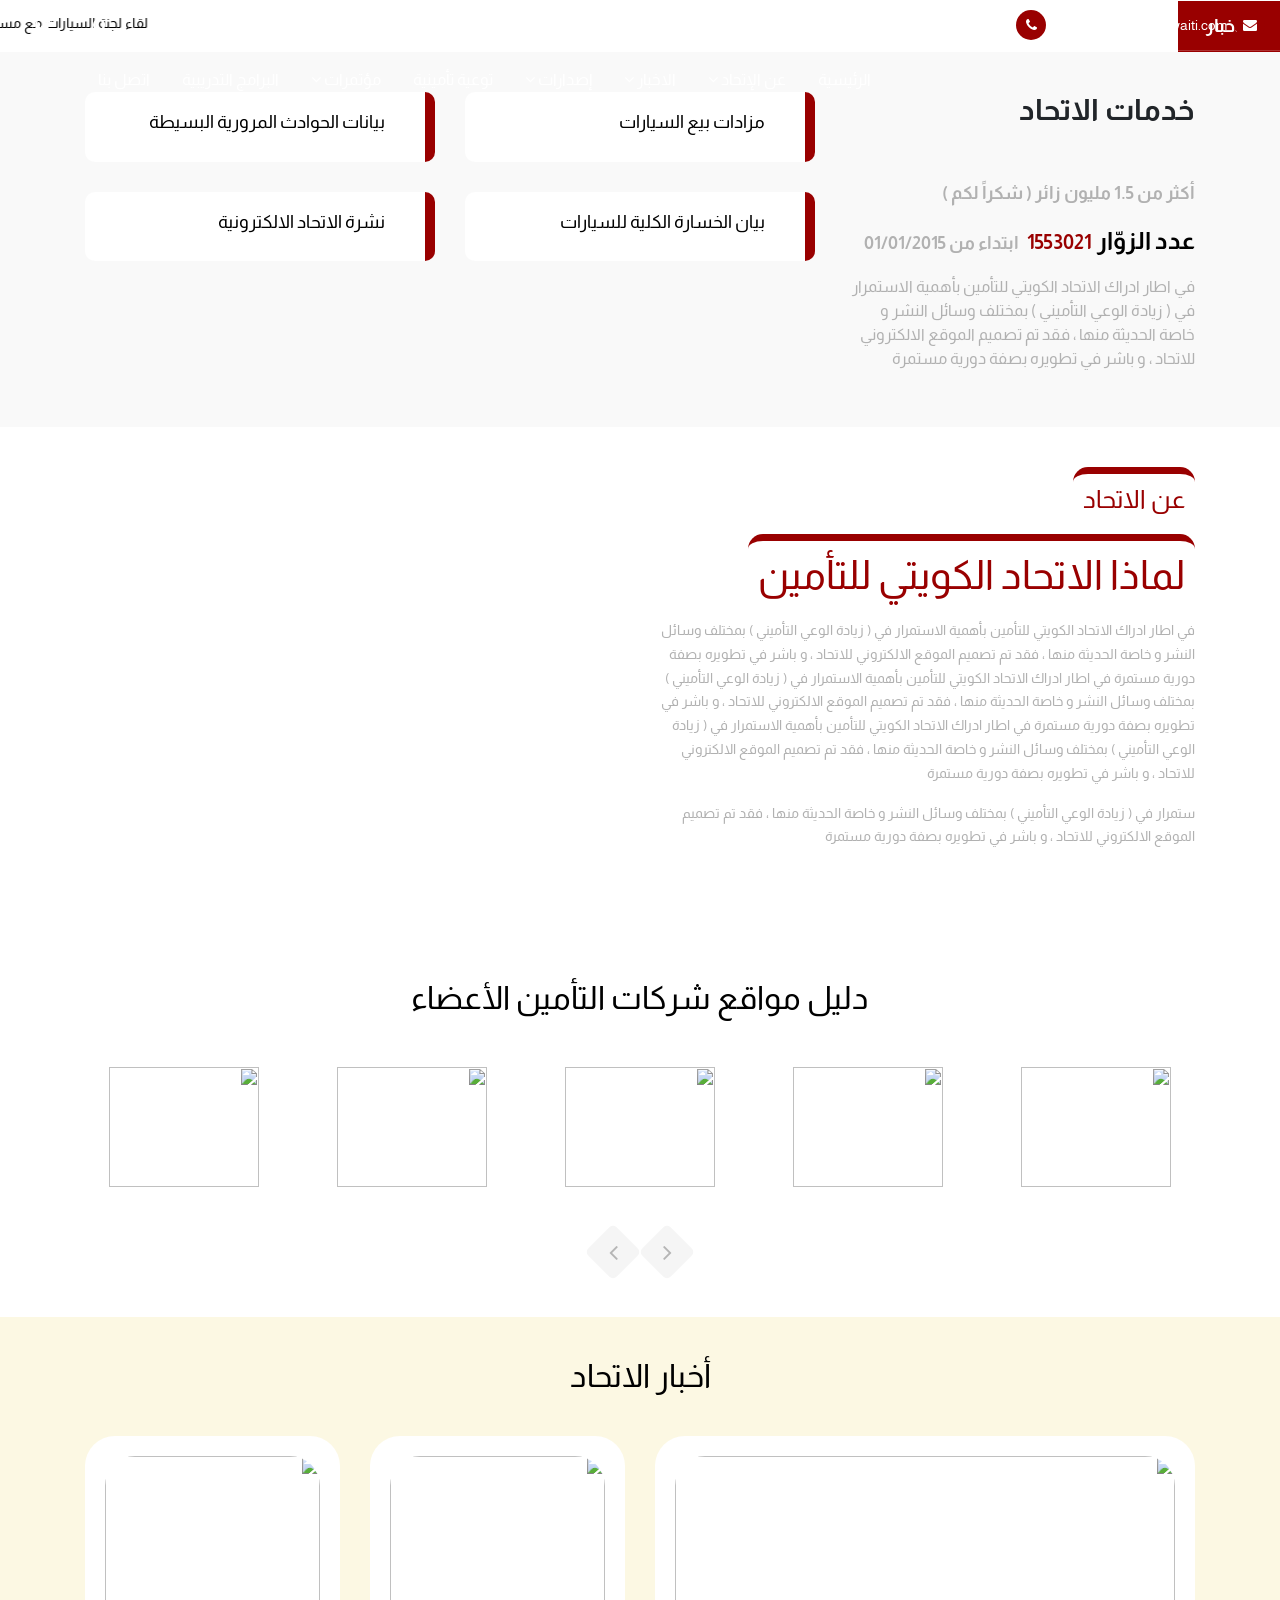
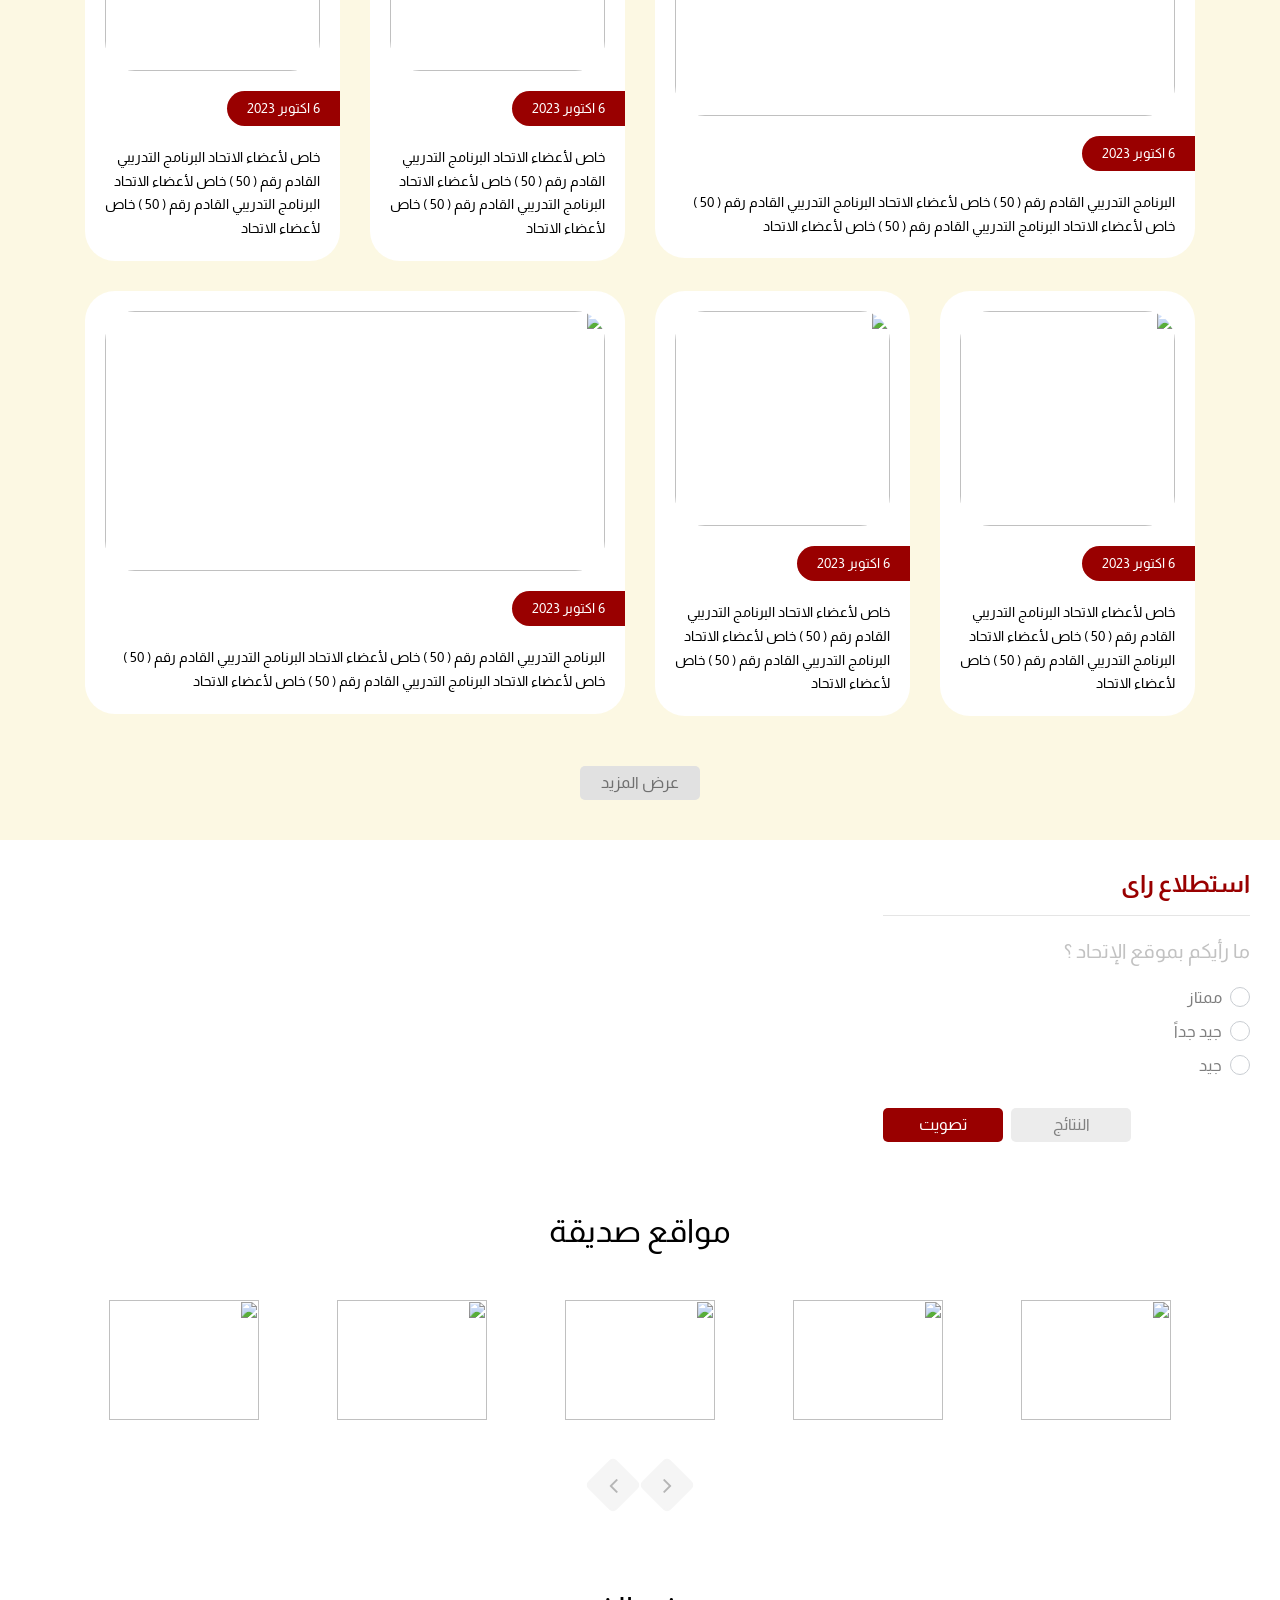
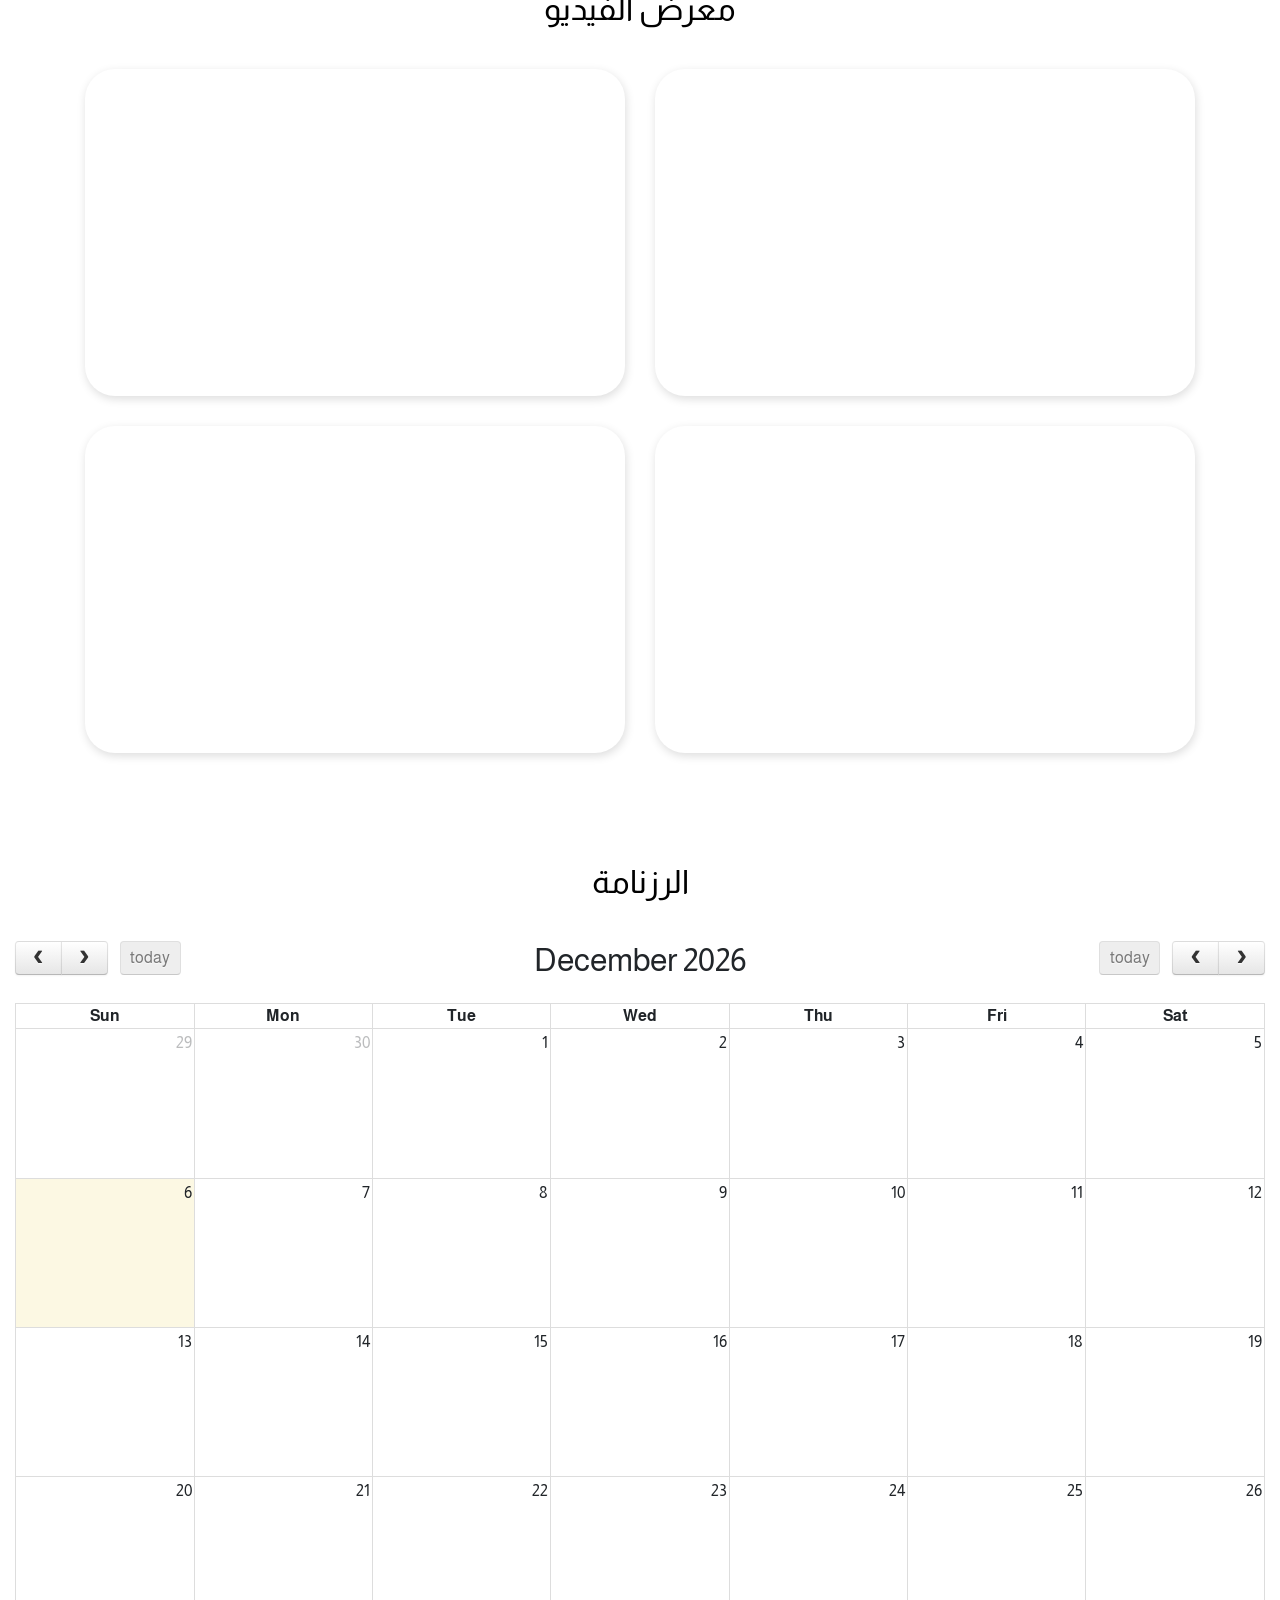
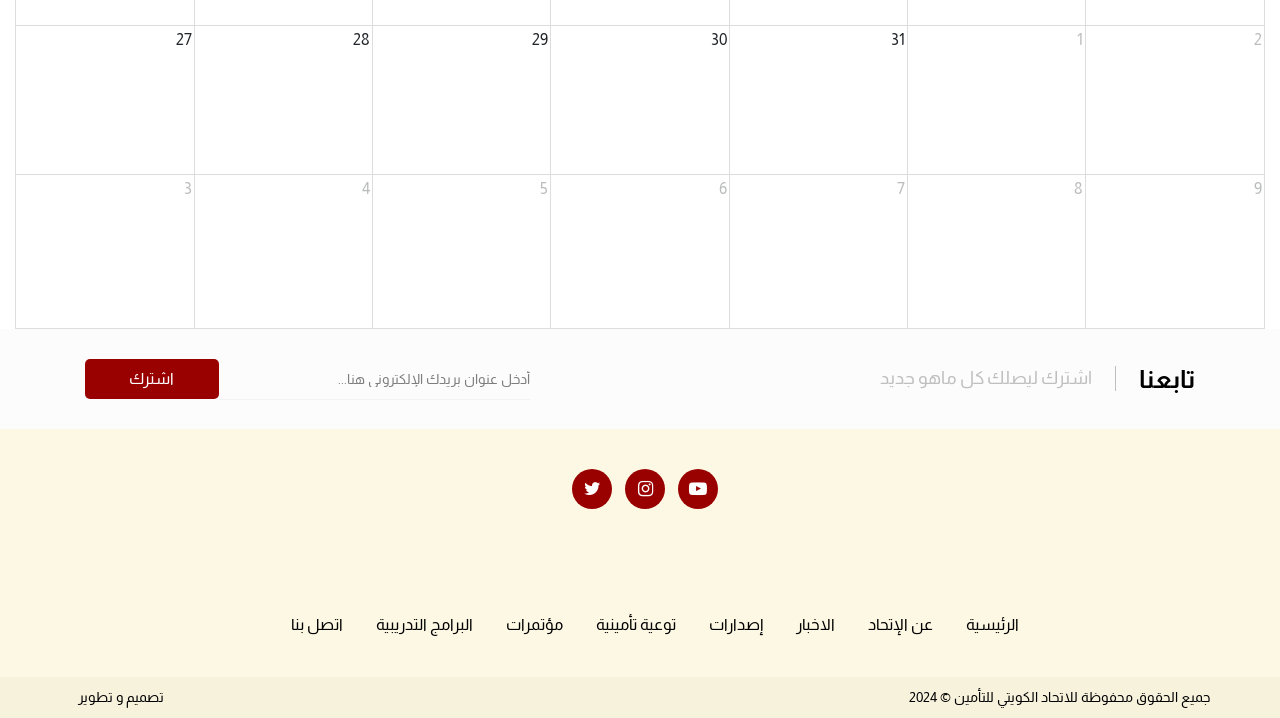
==== index.html @ d468c199 "Add files via upload" ====
<!DOCTYPE html>
<html lang="en">

<head>
    <meta name="Keywords" content="KIF - more description" />
    <meta name="description" content="KIF - more description" />
    <meta charset="UTF-8">
    <meta name="viewport" content="width=device-width, initial-scale=1.0">
    <meta http-equiv="X-UA-Compatible" content="ie=edge">
    <title>KIF</title>
    <link rel="icon" type="image/png" href="images/icon.png" />
    <link rel="stylesheet" href="css/bootstrap.min.css">
    <link href="css/fullcalendar.css" rel="stylesheet">
    <link rel="stylesheet" type="text/css" href="css/font-awesome.min.css" />
    <link rel="stylesheet" type="text/css" href="css/owl.carousel.min.css" />
    <link rel="stylesheet" href="css/slick.min.css" />
    <link rel="stylesheet" href="css/slick-theme.min.css" /> 
    <link href='https://fonts.googleapis.com/css?family=Nunito' rel='stylesheet'>
    <link href="https://fonts.googleapis.com/css?family=Almarai&display=swap" rel="stylesheet">
    <link rel="stylesheet" type="text/css" href="css/style.css" />
</head>

<body class="MainBody">

      <!-- Start head Section -->
      <div class="headSection">
        <div class="container-fluid">
            <div class="row align-items-center">
                <div class="col-lg-6">
                    <div class="Links">
                        <ul>
                            <li>
                                <a href="#"><i class="fa fa-envelope"></i> info@daqouskuwaiti.com</a>
                            </li>
                            <li>
                                <a href="#"><i class="fa fa-phone"></i> 60441944-66621929</a>
                            </li>
                        </ul>
                    </div>
                </div>
                <div class="col-lg-6">
                    <div class="social">
                        <ul>
                            <li><a href="#"><i class="fa fa-youtube-play" aria-hidden="true"></i></a></li>
                            <li><a href="#"><i class="fa fa-instagram" aria-hidden="true"></i></a></li>
                            <li><a href="#"><i class="fa fa-twitter" aria-hidden="true"></i></a></li>
                            <li><a href="#"><i class="fa fa-search" data-toggle="modal" data-target="#SearchModel" aria-hidden="true"></i></a></li>
                            <li><a href="#"><i class="fa fa-globe" aria-hidden="true"></i></a></li>
                        </ul>
                    </div>
                </div>
            </div>
        </div>
    </div>
    <!-- End head Section -->

    <!-- Start navbar -->
    <nav class="MainNav navbar navbar-expand-lg fixed-top navbar-light">

        <div class="col-lg-3 p-0">
            <a href="#" class="navbar-brand">
                <img src="images/Logo.svg" alt="">
            </a>
            <i class="fa fa-search Search_Icon formobile" data-toggle="modal" data-target="#SearchModel"
                aria-hidden="true"></i>
        </div>

        <button class="navbar-toggler collapsed" type="button" data-toggle="collapse" data-target="#navbarContent"
            aria-controls="#navbarContent" aria-expanded="false" aria-label="Toggle navigation">
            <span class="mx-2 close"><img src="images/cancel.svg" alt=""></span>
            <span class="navbar-toggler-icon"></span>
        </button>

        <div class="col-lg-9">
            <div id="navbarContent" class="collapse navbar-collapse">
                <ul class="navbar-nav">
                    <li class="nav-item"><a href="#" class="nav-link active">الرئيسية</a></li>
                    <li class="nav-item dropdown">
                        <a id="dropdownMenu1" href="#" data-toggle="dropdown" aria-haspopup="true" aria-expanded="false"
                            class="nav-link dropdown-toggle">عن الإتحاد <i class="fa fa-angle-down"
                                aria-hidden="true"></i></a>

                        <ul aria-labelledby="dropdownMenu1" class="dropdown-menu border-0">
                            <li><a href="#" class="dropdown-item firstDrop">عن الإتحاد</a></li>
                            <li><a href="#" class="dropdown-item">عن الإتحاد</a></li>
                            <li><a href="#" class="dropdown-item">عن الإتحاد</a></li>
                            <li><a href="#" class="dropdown-item lastDrop">عن الإتحاد</a></li>
                        </ul>
                    </li>
                    <li class="nav-item dropdown">
                        <a id="dropdownMenu1" href="#" data-toggle="dropdown" aria-haspopup="true" aria-expanded="false"
                            class="nav-link dropdown-toggle">الاخبار <i class="fa fa-angle-down"
                                aria-hidden="true"></i></a>

                        <ul aria-labelledby="dropdownMenu1" class="dropdown-menu border-0">
                            <li><a href="#" class="dropdown-item firstDrop">الاخبار</a></li>
                            <li><a href="#" class="dropdown-item">الاخبار</a></li>
                            <li><a href="#" class="dropdown-item">الاخبار</a></li>
                            <li><a href="#" class="dropdown-item lastDrop">الاخبار</a></li>
                        </ul>
                    </li>
                    <li class="nav-item dropdown">
                        <a id="dropdownMenu1" href="#" data-toggle="dropdown" aria-haspopup="true" aria-expanded="false"
                            class="nav-link dropdown-toggle">إصدارات <i class="fa fa-angle-down"
                                aria-hidden="true"></i></a>

                        <ul aria-labelledby="dropdownMenu1" class="dropdown-menu border-0">
                            <li><a href="#" class="dropdown-item firstDrop">إصدارات</a></li>
                            <li><a href="#" class="dropdown-item">إصدارات</a></li>
                            <li><a href="#" class="dropdown-item">إصدارات</a></li>
                            <li><a href="#" class="dropdown-item lastDrop">إصدارات</a></li>
                        </ul>
                    </li>
                    <li class="nav-item"><a href="#" class="nav-link">توعية تأمينية</a></li>
                    <li class="nav-item dropdown">
                        <a id="dropdownMenu1" href="#" data-toggle="dropdown" aria-haspopup="true" aria-expanded="false"
                            class="nav-link dropdown-toggle">مؤتمرات <i class="fa fa-angle-down"
                                aria-hidden="true"></i></a>

                        <ul aria-labelledby="dropdownMenu1" class="dropdown-menu border-0">
                            <li><a href="#" class="dropdown-item firstDrop">مؤتمرات</a></li>
                            <li><a href="#" class="dropdown-item">مؤتمرات</a></li>
                            <li><a href="#" class="dropdown-item">مؤتمرات</a></li>
                            <li><a href="#" class="dropdown-item lastDrop">مؤتمرات</a></li>
                        </ul>
                    </li>
                    <li class="nav-item"><a href="#" class="nav-link">البرامج التدريبية</a></li>
                    <li class="nav-item"><a href="#" class="nav-link">اتصل بنا</a></li>
                    <li class="formobile nav-item">
                        <a href="#" class="Arabic nav-link">English</a>
                    </li>
                </ul>
            </div>
        </div>


        

    </nav>
    <!-- End navbar -->

    <!-- Start Slider -->
    <div class="My-Slider">
        <div class="Slider-item">
            <img style="width: 100%;height: auto;" src="images/slider.png" alt="">
            <div class="contentSlider">
                <h1>الاتحاد الكويتي للتأمين</h1>
                <p>في اطار ادراك الاتحاد الكويتي للتأمين بأهمية الاستمرار في ( زيادة الوعي التأميني ) بمختلف وسائل النشر و خاصة الحديثة منها  </p>
                <a href="#">المزيد</a>
            </div>
        </div>
        <div class="Slider-item">
            <img style="width: 100%;height: auto;" src="images/slider.png" alt="">
            <div class="contentSlider">
                <h1>الاتحاد الكويتي للتأمين</h1>
                <p>في اطار ادراك الاتحاد الكويتي للتأمين بأهمية الاستمرار في ( زيادة الوعي التأميني ) بمختلف وسائل النشر و خاصة الحديثة منها  </p>
                <a href="#">المزيد</a>
            </div>
        </div>
        <div class="Slider-item">
            <img style="width: 100%;height: auto;" src="images/slider.png" alt="">
            <div class="contentSlider">
                <h1>الاتحاد الكويتي للتأمين</h1>
                <p>في اطار ادراك الاتحاد الكويتي للتأمين بأهمية الاستمرار في ( زيادة الوعي التأميني ) بمختلف وسائل النشر و خاصة الحديثة منها  </p>
                <a href="#">المزيد</a>
            </div>
        </div>
    </div>
    <!-- End Slider -->


    <section id="NewsLine">
        <div class="container-fluid">
            <div class="row align-items-center">
                <div class="col-xl-11 col-lg-10 col-md-10 col-sm-10 col-9 p-0">
                    <marquee behavior="scroll" direction="right" onmouseover="this.stop();" onmouseout="this.start();">
                        <a href="#">
                            <span>لقاء لجنة السيارات مع مسئولين من الإدارة</span>
                        </a>
                        <span class="newsLogo"><img src="images/newsLogo.png" alt=""></span>
                        <a href="#">
                            <span>البرنامج التدريبي للاتحاد رقم 49 بعنوانمراقب</span>
                        </a>
                        <span class="newsLogo"><img src="images/newsLogo.png" alt=""></span>
                        <a href="#">
                            <span>لقاء لجنة السيارات مع مسئولين من الإدارة</span>
                        </a>
                        <span class="newsLogo"><img src="images/newsLogo.png" alt=""></span>
                        <a href="#">
                            <span>البرنامج التدريبي للاتحاد رقم 49 بعنوانمراقب</span>
                        </a>
                        <span class="newsLogo"><img src="images/newsLogo.png" alt=""></span>
                        <a href="#">
                            <span>لقاء لجنة السيارات مع مسئولين من الإدارة</span>
                        </a>
                    </marquee>
                </div>
                <div class="col-xl-1 col-lg-2 col-md-2 col-sm-2 col-3 p-0">
                    <div class="title">
                        <span>الاخبار</span>
                    </div>
                </div>
            </div>
        </div>
    </section>


    <section id="Services">
        <div class="container">
            <div class="row">
                <div class="col-md-4">
                    <div class="Headtitle">
                        <h2>خدمات الاتحاد</h2>
                        <img src="images/newsLogo.png" alt="">
                    </div>
                    <div class="visitors">
                        <p class="thanks">أكثر من 1.5 مليون زائر ( شكراً لكم )</p>
                        <p>عدد الزوّار<span class="no_visitor">1553021</span><span class="date"> ابتداء من 01/01/2015</span></p>
                    </div>
                    <div class="desc">
                        <p>
                            في اطار ادراك الاتحاد الكويتي للتأمين بأهمية الاستمرار في ( زيادة الوعي التأميني ) بمختلف وسائل النشر و خاصة الحديثة منها ، فقد تم تصميم الموقع الالكتروني للاتحاد ، و باشر في تطويره بصفة دورية مستمرة 
                        </p>
                    </div>
                </div>
                <div class="col-md-8">
                    <div class="row">
                        <div class="col-sm-6">
                            <a href="#" data-toggle="modal" data-target="#AlertModel">
                                <div class="serviceItem">
                                    <div class="image">
                                        <img src="images/service_1.png" alt="">
                                    </div>
                                    <div class="title">
                                        <h5>مزادات بيع السيارات</h5>
                                    </div>
                                </div>
                            </a>
                        </div>
                        <div class="col-sm-6">
                            <a href="#" data-toggle="modal" data-target="#CompanyModel">
                                <div class="serviceItem">
                                    <div class="image">
                                        <img src="images/service_2.png" alt="">
                                    </div>
                                    <div class="title">
                                        <h5>بيانات الحوادث
                                            المرورية البسيطة</h5>
                                    </div>
                                </div>
                            </a>
                        </div>
                        <div class="col-sm-6">
                            <a href="#">
                                <div class="serviceItem">
                                    <div class="image">
                                        <img src="images/service_3.png" alt="">
                                    </div>
                                    <div class="title">
                                        <h5>بيان الخسارة الكلية
                                            للسيارات</h5>
                                    </div>
                                </div>
                            </a>
                        </div>
                        <div class="col-sm-6">
                            <a href="#">
                                <div class="serviceItem">
                                    <div class="image">
                                        <img src="images/service_4.png" alt="">
                                    </div>
                                    <div class="title">
                                        <h5>نشرة الاتحاد الالكترونية</h5>
                                    </div>
                                </div>
                            </a>
                        </div>
                    </div>
                  
                </div>
            </div>
        </div>
    </section>




    <section id="About">
        <div class="container">
            <div class="row">
                <div class="col-md-6 col-12">
                    <div class="content">
                        <h5>عن الاتحاد</h5>
                        <h1>لماذا الاتحاد الكويتي للتأمين
                        </h1>
                        <p>
                            في اطار ادراك الاتحاد الكويتي للتأمين بأهمية الاستمرار في ( زيادة الوعي التأميني ) بمختلف وسائل النشر و خاصة الحديثة منها ، فقد تم تصميم الموقع الالكتروني للاتحاد ، و باشر في تطويره بصفة دورية مستمرة في اطار ادراك الاتحاد الكويتي للتأمين بأهمية الاستمرار في ( زيادة الوعي التأميني ) بمختلف وسائل النشر و خاصة الحديثة منها ، فقد تم تصميم الموقع الالكتروني للاتحاد ، و باشر في تطويره بصفة دورية مستمرة في اطار ادراك الاتحاد الكويتي للتأمين بأهمية الاستمرار في ( زيادة الوعي التأميني ) بمختلف وسائل النشر و خاصة الحديثة منها ، فقد تم تصميم الموقع الالكتروني للاتحاد ، و باشر في تطويره بصفة دورية مستمرة 
                        </p>
                        <p>
                             ستمرار في ( زيادة الوعي التأميني ) بمختلف وسائل النشر و خاصة الحديثة منها ، فقد تم تصميم الموقع الالكتروني للاتحاد ، و باشر في تطويره بصفة دورية مستمرة 
                        </p>
                    </div>
                </div>
                <div class="col-md-6 col-12">
                    <div class="vedio">
                        <iframe src="https://www.youtube.com/embed/29bWwHzl1ec" title="YouTube video player" frameborder="0" allow="accelerometer; autoplay; clipboard-write; encrypted-media; gyroscope; picture-in-picture" allowfullscreen></iframe>
                    </div>
                </div>
            </div>
        </div>
    </section>



    <section id="OurPartners">
        <div class="container">
            <div class="Section_title">
                <ul>
                    <li><img src="images/newsLogo.png" alt=""></li>
                    <li>
                        <h2>دليل مواقع شركات التأمين الأعضاء</h2>
                    </li>
                    <li><img src="images/newsLogo.png" alt=""></li>
                </ul>
            </div>
            <div class="owl-carousel">

                <div class="partnerItem">
                    <a href="#">
                        <div class="image">
                            <img src="images/partner_1.png" alt="">
                        </div>
                    </a>
                </div>
                <div class="partnerItem">
                    <a href="#">
                        <div class="image">
                            <img src="images/partner_2.png" alt="">
                        </div>
                    </a>
                </div>
                <div class="partnerItem">
                    <a href="#">
                        <div class="image">
                            <img src="images/partner_3.png" alt="">
                        </div>
                    </a>
                </div>
                <div class="partnerItem">
                    <a href="#">
                        <div class="image">
                            <img src="images/partner_4.png" alt="">
                        </div>
                    </a>
                </div>
                <div class="partnerItem">
                    <a href="#">
                        <div class="image">
                            <img src="images/partner_5.png" alt="">
                        </div>
                    </a>
                </div>
                <div class="partnerItem">
                    <a href="#">
                        <div class="image">
                            <img src="images/partner_1.png" alt="">
                        </div>
                    </a>
                </div>

            </div>
        </div>
    </section>



    <section id="News">
        <div class="container">
            <div class="Section_title">
                <ul>
                    <li><img src="images/newsLogo.png" alt=""></li>
                    <li>
                        <h2>أخبار الاتحاد</h2>
                    </li>
                    <li><img src="images/newsLogo.png" alt=""></li>
                </ul>
            </div>
            <div class="row">
                <div class="col-lg-6 col-12">
                    <a href="#">
                        <div class="newsItem">
                            <div class="imgcontent">
                                <div class="image">
                                    <img src="images/news_1.png" alt="">
                                    <div class="overlay">
                                        <i class="fa fa-search"></i>
                                    </div>
                                </div>
                            </div>
                            <div class="date">
                                <span>6 اكتوبر 2023</span>
                            </div>
                            <div class="desc">
                                <p>
                                    البرنامج التدريبي القادم رقم ( 50 ) خاص لأعضاء الاتحاد البرنامج التدريبي القادم رقم ( 50 ) خاص لأعضاء الاتحاد البرنامج التدريبي القادم رقم ( 50 ) خاص لأعضاء الاتحاد
                                </p>
                            </div>
                        </div>
                    </a>
                </div>
                <div class="col-lg-6 col-12">
                    <div class="row">
                        <div class="col-sm-6">
                            <a href="#">
                                <div class="newsItem">
                                    <div class="imgcontent">
                                        <div class="image smallBox">
                                            <img src="images/news_2.png" alt="">
                                            <div class="overlay">
                                                <i class="fa fa-search"></i>
                                            </div>
                                        </div>
                                    </div>
                                    <div class="date">
                                        <span>6 اكتوبر 2023</span>
                                    </div>
                                    <div class="desc">
                                        <p>
                                             خاص لأعضاء الاتحاد البرنامج التدريبي القادم رقم ( 50 ) خاص لأعضاء الاتحاد البرنامج التدريبي القادم رقم ( 50 ) خاص لأعضاء الاتحاد
                                        </p>
                                    </div>
                                </div>
                            </a>
                        </div>
                        <div class="col-sm-6">
                            <a href="#">
                                <div class="newsItem">
                                    <div class="imgcontent">
                                        <div class="image smallBox">
                                            <img src="images/news_3.png" alt="">
                                            <div class="overlay">
                                                <i class="fa fa-search"></i>
                                            </div>
                                        </div>
                                    </div>
                                    <div class="date">
                                        <span>6 اكتوبر 2023</span>
                                    </div>
                                    <div class="desc">
                                        <p>
                                             خاص لأعضاء الاتحاد البرنامج التدريبي القادم رقم ( 50 ) خاص لأعضاء الاتحاد البرنامج التدريبي القادم رقم ( 50 ) خاص لأعضاء الاتحاد
                                        </p>
                                    </div>
                                </div>
                            </a>
                        </div>
                    </div>
                </div>
                <div class="col-lg-6 col-12">
                    <div class="row">
                        <div class="col-sm-6">
                            <a href="#">
                                <div class="newsItem">
                                    <div class="imgcontent">
                                        <div class="image smallBox">
                                            <img src="images/news_4.png" alt="">
                                            <div class="overlay">
                                                <i class="fa fa-search"></i>
                                            </div>
                                        </div>
                                    </div>
                                    <div class="date">
                                        <span>6 اكتوبر 2023</span>
                                    </div>
                                    <div class="desc">
                                        <p>
                                             خاص لأعضاء الاتحاد البرنامج التدريبي القادم رقم ( 50 ) خاص لأعضاء الاتحاد البرنامج التدريبي القادم رقم ( 50 ) خاص لأعضاء الاتحاد
                                        </p>
                                    </div>
                                </div>
                            </a>
                        </div>
                        <div class="col-sm-6">
                            <a href="#">
                                <div class="newsItem">
                                    <div class="imgcontent">
                                        <div class="image smallBox">
                                            <img src="images/news_5.png" alt="">
                                            <div class="overlay">
                                                <i class="fa fa-search"></i>
                                            </div>
                                        </div>
                                    </div>
                                    <div class="date">
                                        <span>6 اكتوبر 2023</span>
                                    </div>
                                    <div class="desc">
                                        <p>
                                             خاص لأعضاء الاتحاد البرنامج التدريبي القادم رقم ( 50 ) خاص لأعضاء الاتحاد البرنامج التدريبي القادم رقم ( 50 ) خاص لأعضاء الاتحاد
                                        </p>
                                    </div>
                                </div>
                            </a>
                        </div>
                    </div>
                </div>
                <div class="col-lg-6 col-12">
                    <a href="#">
                        <div class="newsItem">
                            <div class="imgcontent">
                                <div class="image">
                                    <img src="images/news_6.png" alt="">
                                    <div class="overlay">
                                        <i class="fa fa-search"></i>
                                    </div>
                                </div>
                            </div>
                            <div class="date">
                                <span>6 اكتوبر 2023</span>
                            </div>
                            <div class="desc">
                                <p>
                                    البرنامج التدريبي القادم رقم ( 50 ) خاص لأعضاء الاتحاد البرنامج التدريبي القادم رقم ( 50 ) خاص لأعضاء الاتحاد البرنامج التدريبي القادم رقم ( 50 ) خاص لأعضاء الاتحاد
                                </p>
                            </div>
                        </div>
                    </a>
                </div>
            </div>
            <div class="moreButton">
                <a href="#">عرض المزيد</a>
            </div>
        </div>
    </section>


    <section id="Map">
        <div class="container-fluid">
            <div class="row">
                <div class="col-md-4 p-0">
                    <div class="opinion">
                        <div class="title">
                            <h4>استطلاع راى</h4>
                            <hr>
                        </div>
                        <span>ما رأيكم بموقع الإتحاد ؟</span>
                        <input id="radio-1" name="radio" type="radio">
                        <label for="radio-1" class="radio-label">ممتاز</label>
                        <input id="radio-2" name="radio" type="radio">
                        <label for="radio-2" class="radio-label">جيد جداً</label>
                        <input id="radio-3" name="radio" type="radio">
                        <label for="radio-3" class="radio-label">جيد</label>
                        <div class="buttons">
                            <a class="resultsBtn" href="#">النتائج</a>
                            <a class="voteBtn" href="#">تصويت</a>
                        </div>
                    </div>
                </div>
                <div class="col-md-8 p-0">
                    <iframe
                    src="https://www.google.com/maps/embed?pb=!1m14!1m8!1m3!1d13906.298123490462!2d47.989435!3d29.3827446!3m2!1i1024!2i768!4f13.1!3m3!1m2!1s0x0%3A0x15d6f87ea2fa2741!2sHard+Task!5e0!3m2!1sen!2seg!4v1564312653809!5m2!1sen!2seg"
                    frameborder="0" allowfullscreen="">
                </iframe>
                </div>
            </div>
        </div>
    </section>


    <section id="OurPartners">
        <div class="container">
            <div class="Section_title">
                <ul>
                    <li><img src="images/newsLogo.png" alt=""></li>
                    <li>
                        <h2>مواقع صديقة</h2>
                    </li>
                    <li><img src="images/newsLogo.png" alt=""></li>
                </ul>
            </div>
            <div class="owl-carousel">

                <div class="partnerItem">
                    <a href="#">
                        <div class="image">
                            <img src="images/site_1.png" alt="">
                        </div>
                    </a>
                </div>
                <div class="partnerItem">
                    <a href="#">
                        <div class="image">
                            <img src="images/site_2.png" alt="">
                        </div>
                    </a>
                </div>
                <div class="partnerItem">
                    <a href="#">
                        <div class="image">
                            <img src="images/site_3.png" alt="">
                        </div>
                    </a>
                </div>
                <div class="partnerItem">
                    <a href="#">
                        <div class="image">
                            <img src="images/site_4.png" alt="">
                        </div>
                    </a>
                </div>
                <div class="partnerItem">
                    <a href="#">
                        <div class="image">
                            <img src="images/site_5.png" alt="">
                        </div>
                    </a>
                </div>
                <div class="partnerItem">
                    <a href="#">
                        <div class="image">
                            <img src="images/site_1.png" alt="">
                        </div>
                    </a>
                </div>

            </div>
        </div>
    </section>



    <section id="Vediogallery">
        <div class="container">
            <div class="Section_title">
                <ul>
                    <li><img src="images/newsLogo.png" alt=""></li>
                    <li>
                        <h2>معرض الفيديو</h2>
                    </li>
                    <li><img src="images/newsLogo.png" alt=""></li>
                </ul>
            </div>
            <div class="row">
                <div class="col-sm-6 col-12">
                    <div class="vedioItem">
                        <iframe src="https://www.youtube.com/embed/29bWwHzl1ec" title="YouTube video player" frameborder="0" allow="accelerometer; autoplay; clipboard-write; encrypted-media; gyroscope; picture-in-picture" allowfullscreen></iframe>
                    </div>
                </div>
                <div class="col-sm-6 col-12">
                    <div class="vedioItem">
                        <iframe src="https://www.youtube.com/embed/29bWwHzl1ec" title="YouTube video player" frameborder="0" allow="accelerometer; autoplay; clipboard-write; encrypted-media; gyroscope; picture-in-picture" allowfullscreen></iframe>
                    </div>
                </div>
                <div class="col-sm-6 col-12">
                    <div class="vedioItem">
                        <iframe src="https://www.youtube.com/embed/29bWwHzl1ec" title="YouTube video player" frameborder="0" allow="accelerometer; autoplay; clipboard-write; encrypted-media; gyroscope; picture-in-picture" allowfullscreen></iframe>
                    </div>
                </div>
                <div class="col-sm-6 col-12">
                    <div class="vedioItem">
                        <iframe src="https://www.youtube.com/embed/29bWwHzl1ec" title="YouTube video player" frameborder="0" allow="accelerometer; autoplay; clipboard-write; encrypted-media; gyroscope; picture-in-picture" allowfullscreen></iframe>
                    </div>
                </div>
            </div>
        </div>
    </section>




    <section id="Calender">
        <div class="container-fluid">
            <div class="Section_title">
                <ul>
                    <li><img src="images/newsLogo.png" alt=""></li>
                    <li>
                        <h2>الرزنامة</h2>
                    </li>
                    <li><img src="images/newsLogo.png" alt=""></li>
                </ul>
            </div>
            <div class="row">
                <div class="col-12">
                    <div class="calendar-wrapper">
                        <div id="calendar"></div>
                    </div>
                </div>
            </div>
        </div>
    </section>


    <section id="Subscribe">
        <div class="container">
            <div class="row align-items-center">
                <div class="col-md-5 col-12">
                    <ul>
                        <li><h5>تابعنا</h5></li>
                        <li><span></span></li>
                        <li><p>اشترك ليصلك كل ماهو جديد</p></li>
                    </ul>
                </div>
                <div class="col-md-2 col-12">
                    <div class="starImg">
                        <img src="images/newsLogo.png" alt="">
                    </div>
                </div>
                <div class="col-md-5 col-12">
                    <div class="newsteller">
                        <div class="row">
                            <div class="col-12">
                                <div class="email-box">
                                    <input type="text" class="form-control subscribeInp"
                                        placeholder="أدخل عنوان بريدك الإلكتروني هنا...">
                                    <div class="subscribeButton">
                                        <button class="btn">اشترك</button>
                                    </div>
                                </div>
                            </div>
                        </div>
                    </div>
                </div>
            </div>
        </div>
    </section>




    <footer class="footer">
        <div class="container">
            <div class="row">
                <div class="col-12">
                    <div class="social">
                        <ul>
                            <li><a href="#"><i class="fa fa-youtube-play" aria-hidden="true"></i></a></li>
                            <li><a href="#"><i class="fa fa-instagram" aria-hidden="true"></i></a></li>
                            <li><a href="#"><i class="fa fa-twitter" aria-hidden="true"></i></a></li>
                        </ul>
                    </div>
                </div>
                <div class="col-12">
                    <div class="footerStar">
                        <img src="images/footerStar.png" alt="">
                    </div>
                </div>
                <div class="col-12">
                    <div class="footerLinks">
                        <ul>
                            <li><a href="#">الرئيسية</a></li>
                            <li><a href="#">عن الإتحاد</a></li>
                            <li><a href="#">الاخبار</a></li>
                            <li><a href="#">إصدارات</a></li>
                            <li><a href="#">توعية تأمينية</a></li>
                            <li><a href="#">مؤتمرات</a></li>
                            <li><a href="#">البرامج التدريبية</a></li>
                            <li><a href="#">اتصل بنا</a></li>
                        </ul>
                    </div>
                </div>
            </div>
        </div>
    </footer>
    <div class="footer-bottom">
        <div class="container">
            <div class="row">
                <div class="col-sm-6 col-12 p-0">
                    <div class="language">
                        <p>جميع الحقوق محفوظة للاتحاد الكويتي للتأمين  © 2024</p>
                    </div>
                </div>
                <div class="col-sm-6 col-12 p-0">
                    <div class="copyright">
                        <p>تصميم و تطوير <a href="#"><img src="images/hardtask.png" alt=""></a></p>
                    </div>
                </div>
            </div>
        </div>
    </div>




    <!-- Start Scroll To Top  -->
    <div class="scroll_top">
        <i class="fa fa-angle-up" aria-hidden="true"></i>
    </div>
    <!-- End Scroll To Top -->


    <div class="modal fade" id="SearchModel" tabindex="-1" role="dialog" aria-labelledby="exampleModalCenterTitle"
        aria-hidden="true">
        <div class="modal-dialog modal-dialog-centered" role="document">
            <div class="modal-content SearchModelContent">
                <form action="">
                    <div class="search_box_popup">
                        <input class="search_input" type="search" placeholder="بحث..." />
                        <input class="search_btn" type="submit" value="بحث" />
                    </div>
                </form>
            </div>
        </div>
    </div>



    <div class="modal fade" id="popUpEvent">
        <div class="modal-dialog">
            <div class="modal-content">
                <!-- header -->
                <div class="modal-header">

                    <h3 class="modal-title">تفاصيل الحدث</h3>
                    <button type="button" class="close" data-dismiss="modal">&times;</button>
                </div>
                <!-- body -->
                <div class="modal-body">
                    <div role="form">
                        <div class="form-group">
                            <input name="ctl00$txtEventTitle" type="text" id="txtEventTitle" class="form-control " />
                            <textarea name="ctl00$txtEventDescription" rows="3" cols="20" id="txtEventDescription"
                                class="form-control "></textarea>
                        </div>
                    </div>
                </div>
                <!-- footer -->
            </div>
        </div>
    </div>



    <div class="modal fade" id="CompanyModel" tabindex="-1" role="dialog" aria-labelledby="exampleModalCenterTitle" aria-hidden="true">
        <div class="modal-dialog modal-dialog-centered" role="document">
            <div class="modal-content">
               <div class="Company_PopUp">
                <div class="MainPageTitle">
                    <h2>تسجيل دخول الشركات</h2>
                    <img src="images/newsLogo.png" alt="">
                </div>
                   <div class="Form">
                        <div class="form-group">
                            <input type="text" class="form-control" id="name" aria-describedby="name"
                            placeholder="اسم المستخدم">
                        </div>
                        <div class="form-group">
                            <input type="password" class="form-control" id="password" aria-describedby="password"
                            placeholder="كلمة المرور">
                        </div>
                        <div class="LogBtn">
                            <a href="#">تسجيل الدخول</a>
                        </div>
                   </div>
            </div>
        </div>
    </div>
</div>

<div class="modal fade" id="AlertModel" tabindex="-1" role="dialog" aria-labelledby="exampleModalCenterTitle" aria-hidden="true">
    <div class="modal-dialog modal-dialog-centered" role="document">
        <div class="modal-content">
            <div class="Alert_PopUp">
                <p>سيتم توفير الخدمة قريبا</p>
                <div class="OkBtn">
                    <a href="#">OK</a>
                </div>
            </div>
        </div>
    </div>
</div>



    <script src="js/jquery-3.3.1.min.js"></script>
    <script src="js/popper.min.js"></script>
    <script src="js/bootstrap.min.js"></script>
    <script src="js/moment.min.js"></script>
    <script src="js/fullcalendar.js"></script>
    <script src="js/owl.carousel.min.js"></script>
    <script src="js/slick.min.js"></script>
    <script src="js/script.js"></script>
    <script>

        $(document).ready(function(){
            $('.My-Slider').slick({
                rtl: $('body').css('direction') == 'rtl',
                arrows:true,
                prevArrow: false,
                nextArrow:false,
                speed: 500,
                slidesToShow: 1,
                autoplay: true,
                autoplaySpeed: 2000,
                dots: true,
                infinite: true,
                adaptiveHeight: true
            });
        });



        $('.owl-carousel').owlCarousel({
            loop: true,
            margin: 30,
            rtl: $('body').css('direction') == 'rtl',
            nav: true,
            autoplay: true,
            navText: [
                '<i class="fa fa-angle-left"></i>',
                '<i class="fa fa-angle-right"></i>'
            ],
            responsive: {
                0: {
                    items: 1
                },
                600: {
                    items: 3
                },
                750: {
                    items: 4
                },
                1000: {
                    items: 5
                }
            }
        });


        

        if ($.isFunction('owlCarousel')) {
            $(".carousel").owlCarousel();
        }


        $('#calendar').fullCalendar({
            header: {
                left: 'prev,next today',
                center: 'title',
                //right: 'month,agendaWeek,agendaDay,listWeek'
            },
            defaultDate: new Date(), //'2018-03-12',
            navLinks: true, // can click day/week names to navigate views
            editable: true,
            eventLimit: true, // allow "more" link when too many events
            events: [{ id: 1, start: new Date('2/5/2024'), end: new Date('2/6/2024'), title: 'مناسبة', Description: 'هنا تكتب تفاصيل المناسبة...' }],
            eventClick: function (event, jsEvent, view) {
                $("#txtEventTitle").val(event.title);
                $("#txtEventDescription").val(event.Description);
                $("#popUpEvent").modal();
            }
        });

    </script>
</body>

</html>
---- css/fullcalendar.css ----
/*!
 * FullCalendar v3.9.0
 * Docs & License: https://fullcalendar.io/
 * (c) 2018 Adam Shaw
 */
.fc {
    direction: ltr;
    text-align: left;
}

.fc-rtl {
    text-align: right;
}

body .fc {
    /* extra precedence to overcome jqui */
    font-size: 1em;
}

/* Colors
--------------------------------------------------------------------------------------------------*/
.fc-highlight {
    /* when user is selecting cells */
    background: #bce8f1;
    opacity: .3;
}

.fc-bgevent {
    /* default look for background events */
    background: #8fdf82;
    opacity: .3;
}

.fc-nonbusiness {
    /* default look for non-business-hours areas */
    /* will inherit .fc-bgevent's styles */
    background: #d7d7d7;
}

/* Buttons (styled <button> tags, normalized to work cross-browser)
--------------------------------------------------------------------------------------------------*/
.fc button {
    /* force height to include the border and padding */
    -moz-box-sizing: border-box;
    -webkit-box-sizing: border-box;
    box-sizing: border-box;
    /* dimensions */
    margin: 0;
    height: 2.1em;
    padding: 0 .6em;
    /* text & cursor */
    font-size: 1em;
    /* normalize */
    white-space: nowrap;
    cursor: pointer;
}

    /* Firefox has an annoying inner border */
    .fc button::-moz-focus-inner {
        margin: 0;
        padding: 0;
    }

.fc-state-default {
    /* non-theme */
    border: 1px solid;
}

    .fc-state-default.fc-corner-left {
        /* non-theme */
        border-top-left-radius: 4px;
        border-bottom-left-radius: 4px;
    }

    .fc-state-default.fc-corner-right {
        /* non-theme */
        border-top-right-radius: 4px;
        border-bottom-right-radius: 4px;
    }

/* icons in buttons */
.fc button .fc-icon {
    /* non-theme */
    position: relative;
    top: -0.05em;
    /* seems to be a good adjustment across browsers */
    margin: 0 .2em;
    vertical-align: middle;
}

/*
  button states
  borrowed from twitter bootstrap (http://twitter.github.com/bootstrap/)
*/
.fc-state-default {
    background-color: #f5f5f5;
    background-image: -moz-linear-gradient(top, #ffffff, #e6e6e6);
    background-image: -webkit-gradient(linear, 0 0, 0 100%, from(#ffffff), to(#e6e6e6));
    background-image: -webkit-linear-gradient(top, #ffffff, #e6e6e6);
    background-image: -o-linear-gradient(top, #ffffff, #e6e6e6);
    background-image: linear-gradient(to bottom, #ffffff, #e6e6e6);
    background-repeat: repeat-x;
    border-color: #e6e6e6 #e6e6e6 #bfbfbf;
    border-color: rgba(0, 0, 0, 0.1) rgba(0, 0, 0, 0.1) rgba(0, 0, 0, 0.25);
    color: #333;
    text-shadow: 0 1px 1px rgba(255, 255, 255, 0.75);
    box-shadow: inset 0 1px 0 rgba(255, 255, 255, 0.2), 0 1px 2px rgba(0, 0, 0, 0.05);
}

.fc-state-hover,
.fc-state-down,
.fc-state-active,
.fc-state-disabled {
    color: #333333;
    background-color: #e6e6e6;
}

.fc-state-hover {
    color: #333333;
    text-decoration: none;
    background-position: 0 -15px;
    -webkit-transition: background-position 0.1s linear;
    -moz-transition: background-position 0.1s linear;
    -o-transition: background-position 0.1s linear;
    transition: background-position 0.1s linear;
}

.fc-state-down,
.fc-state-active {
    background-color: #cccccc;
    background-image: none;
    box-shadow: inset 0 2px 4px rgba(0, 0, 0, 0.15), 0 1px 2px rgba(0, 0, 0, 0.05);
}

.fc-state-disabled {
    cursor: default;
    background-image: none;
    opacity: 0.65;
    box-shadow: none;
}

/* Buttons Groups
--------------------------------------------------------------------------------------------------*/
.fc-button-group {
    display: inline-block;
}

/*
every button that is not first in a button group should scootch over one pixel and cover the
previous button's border...
*/
.fc .fc-button-group > * {
    /* extra precedence b/c buttons have margin set to zero */
    float: left;
    margin: 0 0 0 -1px;
}

.fc .fc-button-group > :first-child {
    /* same */
    margin-left: 0;
}

/* Popover
--------------------------------------------------------------------------------------------------*/
.fc-popover {
    position: absolute;
    box-shadow: 0 2px 6px rgba(0, 0, 0, 0.15);
}

    .fc-popover .fc-header {
        /* TODO: be more consistent with fc-head/fc-body */
        padding: 2px 4px;
    }

        .fc-popover .fc-header .fc-title {
            margin: 0 2px;
        }

        .fc-popover .fc-header .fc-close {
            cursor: pointer;
        }

.fc-ltr .fc-popover .fc-header .fc-title,
.fc-rtl .fc-popover .fc-header .fc-close {
    float: left;
}

.fc-rtl .fc-popover .fc-header .fc-title,
.fc-ltr .fc-popover .fc-header .fc-close {
    float: right;
}

/* Misc Reusable Components
--------------------------------------------------------------------------------------------------*/
.fc-divider {
    border-style: solid;
    border-width: 1px;
}

hr.fc-divider {
    height: 0;
    margin: 0;
    padding: 0 0 2px;
    /* height is unreliable across browsers, so use padding */
    border-width: 1px 0;
}

.fc-clear {
    clear: both;
}

.fc-bg,
.fc-bgevent-skeleton,
.fc-highlight-skeleton,
.fc-helper-skeleton {
    /* these element should always cling to top-left/right corners */
    position: absolute;
    top: 0;
    left: 0;
    right: 0;
}

.fc-bg {
    bottom: 0;
    /* strech bg to bottom edge */
}

    .fc-bg table {
        height: 100%;
        /* strech bg to bottom edge */
    }

/* Tables
--------------------------------------------------------------------------------------------------*/
.fc table {
    width: 100%;
    box-sizing: border-box;
    /* fix scrollbar issue in firefox */
    table-layout: fixed;
    border-collapse: collapse;
    border-spacing: 0;
    font-size: 1em;
    /* normalize cross-browser */
}

.fc th {
    text-align: center;
}

.fc th,
.fc td {
    border-style: solid;
    border-width: 1px;
    padding: 0;
    vertical-align: top;
}

    .fc td.fc-today {
        border-style: double;
        /* overcome neighboring borders */
    }

/* Internal Nav Links
--------------------------------------------------------------------------------------------------*/
a[data-goto] {
    cursor: pointer;
}

    a[data-goto]:hover {
        text-decoration: underline;
    }

/* Fake Table Rows
--------------------------------------------------------------------------------------------------*/
.fc .fc-row {
    /* extra precedence to overcome themes w/ .ui-widget-content forcing a 1px border */
    /* no visible border by default. but make available if need be (scrollbar width compensation) */
    border-style: solid;
    border-width: 0;
}

.fc-row table {
    /* don't put left/right border on anything within a fake row.
     the outer tbody will worry about this */
    border-left: 0 hidden transparent;
    border-right: 0 hidden transparent;
    /* no bottom borders on rows */
    border-bottom: 0 hidden transparent;
}

.fc-row:first-child table {
    border-top: 0 hidden transparent;
    /* no top border on first row */
}

/* Day Row (used within the header and the DayGrid)
--------------------------------------------------------------------------------------------------*/
.fc-row {
    position: relative;
}

    .fc-row .fc-bg {
        z-index: 1;
    }

    /* highlighting cells & background event skeleton */
    .fc-row .fc-bgevent-skeleton,
    .fc-row .fc-highlight-skeleton {
        bottom: 0;
        /* stretch skeleton to bottom of row */
    }

        .fc-row .fc-bgevent-skeleton table,
        .fc-row .fc-highlight-skeleton table {
            height: 100%;
            /* stretch skeleton to bottom of row */
        }

        .fc-row .fc-highlight-skeleton td,
        .fc-row .fc-bgevent-skeleton td {
            border-color: transparent;
        }

    .fc-row .fc-bgevent-skeleton {
        z-index: 2;
    }

    .fc-row .fc-highlight-skeleton {
        z-index: 3;
    }

    /*
row content (which contains day/week numbers and events) as well as "helper" (which contains
temporary rendered events).
*/
    .fc-row .fc-content-skeleton {
        position: relative;
        z-index: 4;
        padding-bottom: 2px;
        /* matches the space above the events */
    }

    .fc-row .fc-helper-skeleton {
        z-index: 5;
    }

.fc .fc-row .fc-content-skeleton table,
.fc .fc-row .fc-content-skeleton td,
.fc .fc-row .fc-helper-skeleton td {
    /* see-through to the background below */
    /* extra precedence to prevent theme-provided backgrounds */
    background: none;
    /* in case <td>s are globally styled */
    border-color: transparent;
}

.fc-row .fc-content-skeleton td,
.fc-row .fc-helper-skeleton td {
    /* don't put a border between events and/or the day number */
    border-bottom: 0;
}

.fc-row .fc-content-skeleton tbody td,
.fc-row .fc-helper-skeleton tbody td {
    /* don't put a border between event cells */
    border-top: 0;
}

/* Scrolling Container
--------------------------------------------------------------------------------------------------*/
.fc-scroller {
    -webkit-overflow-scrolling: touch;
}

    /* TODO: move to agenda/basic */
    .fc-scroller > .fc-day-grid,
    .fc-scroller > .fc-time-grid {
        position: relative;
        /* re-scope all positions */
        width: 100%;
        /* hack to force re-sizing this inner element when scrollbars appear/disappear */
    }

/* Global Event Styles
--------------------------------------------------------------------------------------------------*/
.fc-event {
    position: relative;
    /* for resize handle and other inner positioning */
    display: block;
    /* make the <a> tag block */
    font-size: .85em;
    line-height: 1.3;
    border-radius: 3px;
    border: 1px solid #990000;
    /* default BORDER color */
}

.fc-event,
.fc-event-dot {
    background-color: white;
    color: white;
    /* default BACKGROUND color */
}

    .fc-event,
    .fc-event:hover {
        color: #fff;
        /* default TEXT color */
        text-decoration: none;
        /* if <a> has an href */
    }

        .fc-event[href],
        .fc-event.fc-draggable {
            cursor: pointer;
            /* give events with links and draggable events a hand mouse pointer */
        }

.fc-not-allowed,
.fc-not-allowed .fc-event {
    /* to override an event's custom cursor */
    cursor: not-allowed;
}

.fc-event .fc-bg {
    /* the generic .fc-bg already does position */
    z-index: 1;
    background: #fff;
    opacity: .25;
}

.fc-event .fc-content {
    position: relative;
    z-index: 2;
}

/* resizer (cursor AND touch devices) */
.fc-event .fc-resizer {
    position: absolute;
    z-index: 4;
}

/* resizer (touch devices) */
.fc-event .fc-resizer {
    display: none;
}

.fc-event.fc-allow-mouse-resize .fc-resizer,
.fc-event.fc-selected .fc-resizer {
    /* only show when hovering or selected (with touch) */
    display: block;
}

    /* hit area */
    .fc-event.fc-selected .fc-resizer:before {
        /* 40x40 touch area */
        content: "";
        position: absolute;
        z-index: 9999;
        /* user of this util can scope within a lower z-index */
        top: 50%;
        left: 50%;
        width: 40px;
        height: 40px;
        margin-left: -20px;
        margin-top: -20px;
    }

/* Event Selection (only for touch devices)
--------------------------------------------------------------------------------------------------*/
.fc-event.fc-selected {
    z-index: 9999 !important;
    /* overcomes inline z-index */
    box-shadow: 0 2px 5px rgba(0, 0, 0, 0.2);
}

    .fc-event.fc-selected.fc-dragging {
        box-shadow: 0 2px 7px rgba(0, 0, 0, 0.3);
    }

/* Horizontal Events
--------------------------------------------------------------------------------------------------*/
/* bigger touch area when selected */
.fc-h-event.fc-selected:before {
    content: "";
    position: absolute;
    z-index: 3;
    /* below resizers */
    top: -10px;
    bottom: -10px;
    left: 0;
    right: 0;
}

/* events that are continuing to/from another week. kill rounded corners and butt up against edge */
.fc-ltr .fc-h-event.fc-not-start,
.fc-rtl .fc-h-event.fc-not-end {
    margin-left: 0;
    border-left-width: 0;
    padding-left: 1px;
    /* replace the border with padding */
    border-top-left-radius: 0;
    border-bottom-left-radius: 0;
}

.fc-ltr .fc-h-event.fc-not-end,
.fc-rtl .fc-h-event.fc-not-start {
    margin-right: 0;
    border-right-width: 0;
    padding-right: 1px;
    /* replace the border with padding */
    border-top-right-radius: 0;
    border-bottom-right-radius: 0;
}

/* resizer (cursor AND touch devices) */
/* left resizer  */
.fc-ltr .fc-h-event .fc-start-resizer,
.fc-rtl .fc-h-event .fc-end-resizer {
    cursor: w-resize;
    left: -1px;
    /* overcome border */
}

/* right resizer */
.fc-ltr .fc-h-event .fc-end-resizer,
.fc-rtl .fc-h-event .fc-start-resizer {
    cursor: e-resize;
    right: -1px;
    /* overcome border */
}

/* resizer (mouse devices) */
.fc-h-event.fc-allow-mouse-resize .fc-resizer {
    width: 7px;
    top: -1px;
    /* overcome top border */
    bottom: -1px;
    /* overcome bottom border */
}

/* resizer (touch devices) */
.fc-h-event.fc-selected .fc-resizer {
    /* 8x8 little dot */
    border-radius: 4px;
    border-width: 1px;
    width: 6px;
    height: 6px;
    border-style: solid;
    border-color: inherit;
    background: #fff;
    /* vertically center */
    top: 50%;
    margin-top: -4px;
}

/* left resizer  */
.fc-ltr .fc-h-event.fc-selected .fc-start-resizer,
.fc-rtl .fc-h-event.fc-selected .fc-end-resizer {
    margin-left: -4px;
    /* centers the 8x8 dot on the left edge */
}

/* right resizer */
.fc-ltr .fc-h-event.fc-selected .fc-end-resizer,
.fc-rtl .fc-h-event.fc-selected .fc-start-resizer {
    margin-right: -4px;
    /* centers the 8x8 dot on the right edge */
}

/* DayGrid events
----------------------------------------------------------------------------------------------------
We use the full "fc-day-grid-event" class instead of using descendants because the event won't
be a descendant of the grid when it is being dragged.
*/
.fc-day-grid-event {
    margin: 1px 2px 0;
    /* spacing between events and edges */
    padding: 0 1px;
}

tr:first-child > td > .fc-day-grid-event {
    margin-top: 2px;
    /* a little bit more space before the first event */
}

.fc-day-grid-event.fc-selected:after {
    content: "";
    position: absolute;
    z-index: 1;
    /* same z-index as fc-bg, behind text */
    /* overcome the borders */
    top: -1px;
    right: -1px;
    bottom: -1px;
    left: -1px;
    /* darkening effect */
    background: #000;
    opacity: .25;
}

.fc-day-grid-event .fc-content {
    /* force events to be one-line tall */
    white-space: nowrap;
    overflow: hidden;
}

.fc-day-grid-event .fc-time {
    font-weight: bold;
}

/* resizer (cursor devices) */
/* left resizer  */
.fc-ltr .fc-day-grid-event.fc-allow-mouse-resize .fc-start-resizer,
.fc-rtl .fc-day-grid-event.fc-allow-mouse-resize .fc-end-resizer {
    margin-left: -2px;
    /* to the day cell's edge */
}

/* right resizer */
.fc-ltr .fc-day-grid-event.fc-allow-mouse-resize .fc-end-resizer,
.fc-rtl .fc-day-grid-event.fc-allow-mouse-resize .fc-start-resizer {
    margin-right: -2px;
    /* to the day cell's edge */
}

/* Event Limiting
--------------------------------------------------------------------------------------------------*/
/* "more" link that represents hidden events */
a.fc-more {
    margin: 1px 3px;
    font-size: .85em;
    cursor: pointer;
    text-decoration: none;
}

    a.fc-more:hover {
        text-decoration: underline;
    }

.fc-limited {
    /* rows and cells that are hidden because of a "more" link */
    display: none;
}

/* popover that appears when "more" link is clicked */
.fc-day-grid .fc-row {
    z-index: 1;
    /* make the "more" popover one higher than this */
}

.fc-more-popover {
    z-index: 2;
    width: 220px;
}

    .fc-more-popover .fc-event-container {
        padding: 10px;
    }

/* Now Indicator
--------------------------------------------------------------------------------------------------*/
.fc-now-indicator {
    position: absolute;
    border: 0 solid red;
}

/* Utilities
--------------------------------------------------------------------------------------------------*/
.fc-unselectable {
    -webkit-user-select: none;
    -khtml-user-select: none;
    -moz-user-select: none;
    -ms-user-select: none;
    user-select: none;
    -webkit-touch-callout: none;
    -webkit-tap-highlight-color: transparent;
}

/*
TODO: more distinction between this file and common.css
*/
/* Colors
--------------------------------------------------------------------------------------------------*/
.fc-unthemed th,
.fc-unthemed td,
.fc-unthemed thead,
.fc-unthemed tbody,
.fc-unthemed .fc-divider,
.fc-unthemed .fc-row,
.fc-unthemed .fc-content,
.fc-unthemed .fc-popover,
.fc-unthemed .fc-list-view,
.fc-unthemed .fc-list-heading td {
    border-color: #ddd;
}

.fc-unthemed .fc-popover {
    background-color: #fff;
}

    .fc-unthemed .fc-divider,
    .fc-unthemed .fc-popover .fc-header,
    .fc-unthemed .fc-list-heading td {
        background: #eee;
    }

        .fc-unthemed .fc-popover .fc-header .fc-close {
            color: #666;
        }

.fc-unthemed td.fc-today {
    background: #fcf8e3;
}

.fc-unthemed .fc-disabled-day {
    background: #d7d7d7;
    opacity: .3;
}

/* Icons (inline elements with styled text that mock arrow icons)
--------------------------------------------------------------------------------------------------*/
.fc-icon {
    display: inline-block;
    height: 1em;
    line-height: 1em;
    font-size: 1em;
    text-align: center;
    overflow: hidden;
    font-family: "Courier New", Courier, monospace;
    /* don't allow browser text-selection */
    -webkit-touch-callout: none;
    -webkit-user-select: none;
    -khtml-user-select: none;
    -moz-user-select: none;
    -ms-user-select: none;
    user-select: none;
}

    /*
Acceptable font-family overrides for individual icons:
  "Arial", sans-serif
  "Times New Roman", serif

NOTE: use percentage font sizes or else old IE chokes
*/
    .fc-icon:after {
        position: relative;
    }

.fc-icon-left-single-arrow:after {
    content: "\2039";
    font-weight: bold;
    font-size: 200%;
    top: -7%;
}

.fc-icon-right-single-arrow:after {
    content: "\203A";
    font-weight: bold;
    font-size: 200%;
    top: -7%;
}

.fc-icon-left-double-arrow:after {
    content: "\AB";
    font-size: 160%;
    top: -7%;
}

.fc-icon-right-double-arrow:after {
    content: "\BB";
    font-size: 160%;
    top: -7%;
}

.fc-icon-left-triangle:after {
    content: "\25C4";
    font-size: 125%;
    top: 3%;
}

.fc-icon-right-triangle:after {
    content: "\25BA";
    font-size: 125%;
    top: 3%;
}

.fc-icon-down-triangle:after {
    content: "\25BC";
    font-size: 125%;
    top: 2%;
}

.fc-icon-x:after {
    content: "\D7";
    font-size: 200%;
    top: 6%;
}

/* Popover
--------------------------------------------------------------------------------------------------*/
.fc-unthemed .fc-popover {
    border-width: 1px;
    border-style: solid;
}

    .fc-unthemed .fc-popover .fc-header .fc-close {
        font-size: .9em;
        margin-top: 2px;
    }

/* List View
--------------------------------------------------------------------------------------------------*/
.fc-unthemed .fc-list-item:hover td {
    background-color: #f5f5f5;
}

/* Colors
--------------------------------------------------------------------------------------------------*/
.ui-widget .fc-disabled-day {
    background-image: none;
}

/* Popover
--------------------------------------------------------------------------------------------------*/
.fc-popover > .ui-widget-header + .ui-widget-content {
    border-top: 0;
    /* where they meet, let the header have the border */
}

/* Global Event Styles
--------------------------------------------------------------------------------------------------*/
.ui-widget .fc-event {
    /* overpower jqui's styles on <a> tags. TODO: more DRY */
    color: #fff;
    /* default TEXT color */
    text-decoration: none;
    /* if <a> has an href */
    /* undo ui-widget-header bold */
    font-weight: normal;
}

/* TimeGrid axis running down the side (for both the all-day area and the slot area)
--------------------------------------------------------------------------------------------------*/
.ui-widget td.fc-axis {
    font-weight: normal;
    /* overcome bold */
}

/* TimeGrid Slats (lines that run horizontally)
--------------------------------------------------------------------------------------------------*/
.fc-time-grid .fc-slats .ui-widget-content {
    background: none;
    /* see through to fc-bg */
}

.fc.fc-bootstrap3 a {
    text-decoration: none;
}

    .fc.fc-bootstrap3 a[data-goto]:hover {
        text-decoration: underline;
    }

.fc-bootstrap3 hr.fc-divider {
    border-color: inherit;
}

.fc-bootstrap3 .fc-today.alert {
    border-radius: 0;
}

/* Popover
--------------------------------------------------------------------------------------------------*/
.fc-bootstrap3 .fc-popover .panel-body {
    padding: 0;
}

/* TimeGrid Slats (lines that run horizontally)
--------------------------------------------------------------------------------------------------*/
.fc-bootstrap3 .fc-time-grid .fc-slats table {
    /* some themes have background color. see through to slats */
    background: none;
}

.fc.fc-bootstrap4 a {
    text-decoration: none;
}

    .fc.fc-bootstrap4 a[data-goto]:hover {
        text-decoration: underline;
    }

.fc-bootstrap4 hr.fc-divider {
    border-color: inherit;
}

.fc-bootstrap4 .fc-today.alert {
    border-radius: 0;
}

.fc-bootstrap4 a.fc-event:not([href]):not([tabindex]) {
    color: #fff;
}

.fc-bootstrap4 .fc-popover.card {
    position: absolute;
}

/* Popover
--------------------------------------------------------------------------------------------------*/
.fc-bootstrap4 .fc-popover .card-body {
    padding: 0;
}

/* TimeGrid Slats (lines that run horizontally)
--------------------------------------------------------------------------------------------------*/
.fc-bootstrap4 .fc-time-grid .fc-slats table {
    /* some themes have background color. see through to slats */
    background: none;
}

/* Toolbar
--------------------------------------------------------------------------------------------------*/
.fc-toolbar {
    text-align: center;
}

    .fc-toolbar.fc-header-toolbar {
        margin-bottom: 1em;
    }

    .fc-toolbar.fc-footer-toolbar {
        margin-top: 1em;
    }

    .fc-toolbar .fc-left {
        float: left;
    }

    .fc-toolbar .fc-right {
        float: right;
    }

    .fc-toolbar .fc-center {
        display: inline-block;
    }

/* the things within each left/right/center section */
.fc .fc-toolbar > * > * {
    /* extra precedence to override button border margins */
    float: left;
    margin-left: .75em;
}

/* the first thing within each left/center/right section */
.fc .fc-toolbar > * > :first-child {
    /* extra precedence to override button border margins */
    margin-left: 0;
}

/* title text */
.fc-toolbar h2 {
    margin: 0;
}

/* button layering (for border precedence) */
.fc-toolbar button {
    position: relative;
}

.fc-toolbar .fc-state-hover,
.fc-toolbar .ui-state-hover {
    z-index: 2;
}

.fc-toolbar .fc-state-down {
    z-index: 3;
}

.fc-toolbar .fc-state-active,
.fc-toolbar .ui-state-active {
    z-index: 4;
}

.fc-toolbar button:focus {
    z-index: 5;
}

/* View Structure
--------------------------------------------------------------------------------------------------*/
/* undo twitter bootstrap's box-sizing rules. normalizes positioning techniques */
/* don't do this for the toolbar because we'll want bootstrap to style those buttons as some pt */
.fc-view-container *,
.fc-view-container *:before,
.fc-view-container *:after {
    -webkit-box-sizing: content-box;
    -moz-box-sizing: content-box;
    box-sizing: content-box;
}

.fc-view,
.fc-view > table {
    /* so dragged elements can be above the view's main element */
    position: relative;
    z-index: 1;
}

/* BasicView
--------------------------------------------------------------------------------------------------*/
/* day row structure */
.fc-basicWeek-view .fc-content-skeleton,
.fc-basicDay-view .fc-content-skeleton {
    /* there may be week numbers in these views, so no padding-top */
    padding-bottom: 1em;
    /* ensure a space at bottom of cell for user selecting/clicking */
}

.fc-basic-view .fc-body .fc-row {
    min-height: 4em;
    /* ensure that all rows are at least this tall */
}

/* a "rigid" row will take up a constant amount of height because content-skeleton is absolute */
.fc-row.fc-rigid {
    overflow: hidden;
}

    .fc-row.fc-rigid .fc-content-skeleton {
        position: absolute;
        top: 0;
        left: 0;
        right: 0;
    }

/* week and day number styling */
.fc-day-top.fc-other-month {
    opacity: 0.3;
}

.fc-basic-view .fc-week-number,
.fc-basic-view .fc-day-number {
    padding: 2px;
}

.fc-basic-view th.fc-week-number,
.fc-basic-view th.fc-day-number {
    padding: 0 2px;
    /* column headers can't have as much v space */
}

.fc-ltr .fc-basic-view .fc-day-top .fc-day-number {
    float: right;
}

.fc-rtl .fc-basic-view .fc-day-top .fc-day-number {
    float: left;
}

.fc-ltr .fc-basic-view .fc-day-top .fc-week-number {
    float: left;
    border-radius: 0 0 3px 0;
}

.fc-rtl .fc-basic-view .fc-day-top .fc-week-number {
    float: right;
    border-radius: 0 0 0 3px;
}

.fc-basic-view .fc-day-top .fc-week-number {
    min-width: 1.5em;
    text-align: center;
    background-color: #f2f2f2;
    color: #808080;
}

/* when week/day number have own column */
.fc-basic-view td.fc-week-number {
    text-align: center;
}

    .fc-basic-view td.fc-week-number > * {
        /* work around the way we do column resizing and ensure a minimum width */
        display: inline-block;
        min-width: 1.25em;
    }

/* AgendaView all-day area
--------------------------------------------------------------------------------------------------*/
.fc-agenda-view .fc-day-grid {
    position: relative;
    z-index: 2;
    /* so the "more.." popover will be over the time grid */
}

    .fc-agenda-view .fc-day-grid .fc-row {
        min-height: 3em;
        /* all-day section will never get shorter than this */
    }

        .fc-agenda-view .fc-day-grid .fc-row .fc-content-skeleton {
            padding-bottom: 1em;
            /* give space underneath events for clicking/selecting days */
        }

/* TimeGrid axis running down the side (for both the all-day area and the slot area)
--------------------------------------------------------------------------------------------------*/
.fc .fc-axis {
    /* .fc to overcome default cell styles */
    vertical-align: middle;
    padding: 0 4px;
    white-space: nowrap;
}

.fc-ltr .fc-axis {
    text-align: right;
}

.fc-rtl .fc-axis {
    text-align: left;
}

/* TimeGrid Structure
--------------------------------------------------------------------------------------------------*/
.fc-time-grid-container,
.fc-time-grid {
    /* so slats/bg/content/etc positions get scoped within here */
    position: relative;
    z-index: 1;
}

.fc-time-grid {
    min-height: 100%;
    /* so if height setting is 'auto', .fc-bg stretches to fill height */
}

    .fc-time-grid table {
        /* don't put outer borders on slats/bg/content/etc */
        border: 0 hidden transparent;
    }

    .fc-time-grid > .fc-bg {
        z-index: 1;
    }

    .fc-time-grid .fc-slats,
    .fc-time-grid > hr {
        /* the <hr> AgendaView injects when grid is shorter than scroller */
        position: relative;
        z-index: 2;
    }

    .fc-time-grid .fc-content-col {
        position: relative;
        /* because now-indicator lives directly inside */
    }

    .fc-time-grid .fc-content-skeleton {
        position: absolute;
        z-index: 3;
        top: 0;
        left: 0;
        right: 0;
    }

    /* divs within a cell within the fc-content-skeleton */
    .fc-time-grid .fc-business-container {
        position: relative;
        z-index: 1;
    }

    .fc-time-grid .fc-bgevent-container {
        position: relative;
        z-index: 2;
    }

    .fc-time-grid .fc-highlight-container {
        position: relative;
        z-index: 3;
    }

    .fc-time-grid .fc-event-container {
        position: relative;
        z-index: 4;
    }

    .fc-time-grid .fc-now-indicator-line {
        z-index: 5;
    }

    .fc-time-grid .fc-helper-container {
        /* also is fc-event-container */
        position: relative;
        z-index: 6;
    }

    /* TimeGrid Slats (lines that run horizontally)
--------------------------------------------------------------------------------------------------*/
    .fc-time-grid .fc-slats td {
        height: 1.5em;
        border-bottom: 0;
        /* each cell is responsible for its top border */
    }

    .fc-time-grid .fc-slats .fc-minor td {
        border-top-style: dotted;
    }

    /* TimeGrid Highlighting Slots
--------------------------------------------------------------------------------------------------*/
    .fc-time-grid .fc-highlight-container {
        /* a div within a cell within the fc-highlight-skeleton */
        position: relative;
        /* scopes the left/right of the fc-highlight to be in the column */
    }

    .fc-time-grid .fc-highlight {
        position: absolute;
        left: 0;
        right: 0;
        /* top and bottom will be in by JS */
    }

/* TimeGrid Event Containment
--------------------------------------------------------------------------------------------------*/
.fc-ltr .fc-time-grid .fc-event-container {
    /* space on the sides of events for LTR (default) */
    margin: 0 2.5% 0 2px;
}

.fc-rtl .fc-time-grid .fc-event-container {
    /* space on the sides of events for RTL */
    margin: 0 2px 0 2.5%;
}

.fc-time-grid .fc-event,
.fc-time-grid .fc-bgevent {
    position: absolute;
    z-index: 1;
    /* scope inner z-index's */
}

.fc-time-grid .fc-bgevent {
    /* background events always span full width */
    left: 0;
    right: 0;
}

/* Generic Vertical Event
--------------------------------------------------------------------------------------------------*/
.fc-v-event.fc-not-start {
    /* events that are continuing from another day */
    /* replace space made by the top border with padding */
    border-top-width: 0;
    padding-top: 1px;
    /* remove top rounded corners */
    border-top-left-radius: 0;
    border-top-right-radius: 0;
}

.fc-v-event.fc-not-end {
    /* replace space made by the top border with padding */
    border-bottom-width: 0;
    padding-bottom: 1px;
    /* remove bottom rounded corners */
    border-bottom-left-radius: 0;
    border-bottom-right-radius: 0;
}

/* TimeGrid Event Styling
----------------------------------------------------------------------------------------------------
We use the full "fc-time-grid-event" class instead of using descendants because the event won't
be a descendant of the grid when it is being dragged.
*/
.fc-time-grid-event {
    overflow: hidden;
    /* don't let the bg flow over rounded corners */
}

    .fc-time-grid-event.fc-selected {
        /* need to allow touch resizers to extend outside event's bounding box */
        /* common fc-selected styles hide the fc-bg, so don't need this anyway */
        overflow: visible;
    }

        .fc-time-grid-event.fc-selected .fc-bg {
            display: none;
            /* hide semi-white background, to appear darker */
        }

    .fc-time-grid-event .fc-content {
        overflow: hidden;
        /* for when .fc-selected */
    }

    .fc-time-grid-event .fc-time,
    .fc-time-grid-event .fc-title {
        color: white;
        padding: 0 1px;
    }

    .fc-time-grid-event .fc-time {
        color: white;
        font-size: .85em;
        white-space: nowrap;
    }

    /* short mode, where time and title are on the same line */
    .fc-time-grid-event.fc-short .fc-content {
        /* don't wrap to second line (now that contents will be inline) */
        white-space: nowrap;
    }

    .fc-time-grid-event.fc-short .fc-time,
    .fc-time-grid-event.fc-short .fc-title {
        /* put the time and title on the same line */
        display: inline-block;
        vertical-align: top;
    }

        .fc-time-grid-event.fc-short .fc-time span {
            display: none;
            /* don't display the full time text... */
        }

        .fc-time-grid-event.fc-short .fc-time:before {
            content: attr(data-start);
            /* ...instead, display only the start time */
        }

        .fc-time-grid-event.fc-short .fc-time:after {
            content: "\A0-\A0";
            /* seperate with a dash, wrapped in nbsp's */
        }

    .fc-time-grid-event.fc-short .fc-title {
        font-size: .85em;
        /* make the title text the same size as the time */
        padding: 0;
        /* undo padding from above */
    }

    /* resizer (cursor device) */
    .fc-time-grid-event.fc-allow-mouse-resize .fc-resizer {
        left: 0;
        right: 0;
        bottom: 0;
        height: 8px;
        overflow: hidden;
        line-height: 8px;
        font-size: 11px;
        font-family: monospace;
        text-align: center;
        cursor: s-resize;
    }

        .fc-time-grid-event.fc-allow-mouse-resize .fc-resizer:after {
            content: "=";
        }

    /* resizer (touch device) */
    .fc-time-grid-event.fc-selected .fc-resizer {
        /* 10x10 dot */
        border-radius: 5px;
        border-width: 1px;
        width: 8px;
        height: 8px;
        border-style: solid;
        border-color: inherit;
        background: #fff;
        /* horizontally center */
        left: 50%;
        margin-left: -5px;
        /* center on the bottom edge */
        bottom: -5px;
    }

/* Now Indicator
--------------------------------------------------------------------------------------------------*/
.fc-time-grid .fc-now-indicator-line {
    border-top-width: 1px;
    left: 0;
    right: 0;
}

/* arrow on axis */
.fc-time-grid .fc-now-indicator-arrow {
    margin-top: -5px;
    /* vertically center on top coordinate */
}

.fc-ltr .fc-time-grid .fc-now-indicator-arrow {
    left: 0;
    /* triangle pointing right... */
    border-width: 5px 0 5px 6px;
    border-top-color: transparent;
    border-bottom-color: transparent;
}

.fc-rtl .fc-time-grid .fc-now-indicator-arrow {
    right: 0;
    /* triangle pointing left... */
    border-width: 5px 6px 5px 0;
    border-top-color: transparent;
    border-bottom-color: transparent;
}

/* List View
--------------------------------------------------------------------------------------------------*/
/* possibly reusable */
.fc-event-dot {
    display: inline-block;
    width: 10px;
    height: 10px;
    border-radius: 5px;
}

/* view wrapper */
.fc-rtl .fc-list-view {
    direction: rtl;
    /* unlike core views, leverage browser RTL */
}

.fc-list-view {
    border-width: 1px;
    border-style: solid;
}

/* table resets */
.fc .fc-list-table {
    table-layout: auto;
    /* for shrinkwrapping cell content */
}

.fc-list-table td {
    border-width: 1px 0 0;
    padding: 8px 14px;
}

.fc-list-table tr:first-child td {
    border-top-width: 0;
}

/* day headings with the list */
.fc-list-heading {
    border-bottom-width: 1px;
}

    .fc-list-heading td {
        font-weight: bold;
    }

.fc-ltr .fc-list-heading-main {
    float: left;
}

.fc-ltr .fc-list-heading-alt {
    float: right;
}

.fc-rtl .fc-list-heading-main {
    float: right;
}

.fc-rtl .fc-list-heading-alt {
    float: left;
}

/* event list items */
.fc-list-item.fc-has-url {
    cursor: pointer;
    /* whole row will be clickable */
}

.fc-list-item-marker,
.fc-list-item-time {
    white-space: nowrap;
    width: 1px;
}

/* make the dot closer to the event title */
.fc-ltr .fc-list-item-marker {
    padding-right: 0;
}

.fc-rtl .fc-list-item-marker {
    padding-left: 0;
}

.fc-list-item-title a {
    /* every event title cell has an <a> tag */
    text-decoration: none;
    color: inherit;
}

    .fc-list-item-title a[href]:hover {
        /* hover effect only on titles with hrefs */
        text-decoration: underline;
    }

/* message when no events */
.fc-list-empty-wrap2 {
    position: absolute;
    top: 0;
    left: 0;
    right: 0;
    bottom: 0;
}

.fc-list-empty-wrap1 {
    width: 100%;
    height: 100%;
    display: table;
}

.fc-list-empty {
    display: table-cell;
    vertical-align: middle;
    text-align: center;
}

.fc-unthemed .fc-list-empty {
    /* theme will provide own background */
    background-color: #eee;
}
---- css/style.css ----
* {
    padding: 0;
    margin: 0;
    box-sizing: border-box;
}

body {
    font-family:'Almarai', sans-serif;
    padding-top: 96px;
    direction: rtl;
    text-align: right;
}

.MainBody {
    padding-top: 0;
}

.owl-nav {
    position: absolute;
    display: -webkit-box;
    display: -ms-flexbox;
    display: flex;
    -webkit-box-pack: justify;
    -ms-flex-pack: justify;
    justify-content: center;
    top: unset;
    bottom: 0;
    right: 0;
    z-index: 1000;
    width: 100%;
    height: 0;
    direction: ltr;
}

.owl-nav>div {
    background: #F5F5F5;
    border: 2px solid #F5F5F5;
    color: #B5B5B5;
    font-size: 25px;
    z-index: 100;
    width: 40px;
    height: 40px;
    border-radius: 5px;
    cursor: pointer;
    display: -webkit-box;
    display: -ms-flexbox;
    display: flex;
    -webkit-box-pack: center;
    -ms-flex-pack: center;
    justify-content: center;
    -webkit-box-align: center;
    -ms-flex-align: center;
    align-items: center;
    
}

.owl-nav>div:hover {
    background: #990000;
    border-color: #990000;
    color: #FFF;
}

.owl-nav .owl-prev {
    position: relative;
    right: 7px;
    top: 35px;
    transform: rotate(45deg);
}

.owl-nav .owl-prev i {
    transform: rotate(-45deg);
}

.owl-nav .owl-next i {
    transform: rotate(-45deg);
}

.owl-nav .owl-next {
    position: relative;
    left: 7px;
    top: 35px;
    transform: rotate(45deg);
}


a,a:hover {
    text-decoration: none;
    outline: none;
}

label {
    color: #7e7e7e;
    cursor: pointer;
}

.btn:focus {
    box-shadow: none;
}

.btn:hover {
    color: unset;
}


.form-control {
    border-radius: 0;
    padding: 20px;
    padding-right: 0;
    background-color: transparent;
    font-size: 14px;
    color:#000;
}

.form-control::placeholder {
    color: #7e7e7e;
}



.form-control,
textarea.form-control {
    box-shadow: none;
    border: none;
    border-bottom: 1px solid #F2F2F2;
    transition: all 0.5s ease-in-out;
}

.form-control:focus,
textarea.form-control:focus {
    color:#990000;
    border-color: #990000;
    background:none;
    box-shadow: none;
}

textarea.form-control {
    resize: none;
    height: 100px;
}

.Headingtitle {
    text-align: center;
    margin-bottom: 40px;
}

.Headingtitle h4 {
    font-size: 28px;
    color: #2D2D2D;
    margin-bottom: 0;
}

.Headingtitle img {
    margin-top: 5px;
    width: 90px;
    height: auto;
}

.Inside_Heading {
    text-align: right;
    margin-bottom: 20px;
}

.MainHead_image {
    margin-bottom: 20px;
}

.MainHead_image img{
    width: 100%;
    height: auto;
    border-radius: 3px;
}


.modal {
    z-index:1075;
    background-color: rgba(0,0,0,0.8);
}

.modal-content {
    border-radius: 30px;
    outline: 0;
    border: 0;
    box-shadow: none;
}

.Company_PopUp {
    padding: 30px;
    border-radius: 30px;
    box-shadow: 2px 3px 10px #2727274d;
}

.Company_PopUp .LogBtn {
    margin-top: 30px;
    text-align: center;
}

.Company_PopUp .LogBtn a {
    background: #990000;
    display: inline-block;
    text-align: center;
    border: none;
    padding: 7px;
    width: 140px;
    border-radius: 5px;
    color: #FFF;
    outline: none;
    box-shadow: none;
    transition: all 0.2s ease-in-out;
}

.Company_PopUp .LogBtn a:hover {
    background-color: #5D0101;
}






.Alert_PopUp {
    padding: 30px;
    border-radius: 30px;
    box-shadow: 2px 3px 10px #2727274d;
}

.Alert_PopUp p {
    text-align: center;
    margin-bottom: 0;
    font-size: 16px;
    color: #c7c7c7;
}

.Alert_PopUp .OkBtn {
    margin-top: 30px;
    text-align: center;
}

.Alert_PopUp .OkBtn a {
    background: #990000;
    display: inline-block;
    text-align: center;
    border: none;
    padding: 7px;
    width: 60px;
    border-radius: 5px;
    color: #FFF;
    outline: none;
    box-shadow: none;
    transition: all 0.2s ease-in-out;
}

.Alert_PopUp .OkBtn a:hover {
    background-color: #5D0101;
}




.SearchModelContent {
    background-color: transparent;
}


.search_box_popup {
    width: 80%;
    margin: auto;
    text-align: center;
}

.search_box_popup .search_input {
    width: 100%;
    padding: 10px;
    border: 1px solid #efeeee;
    border-radius: 3px;
    outline: none;
    margin-bottom: 0px;
    -webkit-appearance: none;
    transition: all 0.5s ease-in-out;
}

.search_box_popup .search_btn {
    visibility: hidden;
    opacity: 0;
    padding: 7px;
    background-color: #990000;
    color: #FFF;
    width: 30%;
    outline: none;
    border: none;
    border-radius: 3px;
    cursor: pointer;
    transition: all 0.5s ease-in-out;
}

.search_box_popup .search_btn:hover {
    background-color: #5D0101;
}

.Search_Icon {
    position: absolute;
    left: 60px;
    top: 20px;
    font-size: 20px;
    color: #FFF;
}

.Arabic {
    font-family: 'Nunito'; 
}

.overlay {
    position: absolute;
    width: 100%;
    height: 100%;
    top: 0;
    left: 0;
    z-index: 2;
    background: rgba(0,0,0,0.6);
}


.breadcrumb {
    background-color: #F5F5F5;
    margin-top: 0;
    border-radius: 0;
    margin-bottom: 20px;
  }
  
  .breadcrumb li a {
    color: #000;
    outline: none;
    font-size: 14px;
    text-decoration: none;
    transition: all 0.2s ease-in-out;
  }
  
  .breadcrumb li a:hover {
    color: #990000;
  }
  
  .breadcrumb-item.active {
    font-size: 14px;
    margin-top: 3px;
    color: #990000;
  }

  .breadcrumb-item+.breadcrumb-item::before {
    color: #000;
  }

  .breadcrumb-item+.breadcrumb-item::before {
    padding-right: 0;
    padding-left: .5rem;
  }
  .breadcrumb-item+.breadcrumb-item {
    padding-left: 0;
    padding-right: .5rem;
}


.Section_title {
    text-align: center;
    margin-bottom: 40px;
}

.Section_title ul {
    display: flex;
    align-items: center;
    justify-content: center;
    list-style: none;
    padding: 0;
    margin: 0;
}

.Section_title ul li {
    display: inline-block;
    margin: 0 5px;
}

.Section_title ul li img {
    width: auto;
    height: 10px;
}
.Section_title ul li h2 {
    margin-bottom: 0;
    color:#000;
}

.nav-pills {
    padding: 0;
}

.nav-pills .nav-link {
    color:#828282;
    border: 1px solid #e8e8e8;
    background-color: #FFF;
    padding: 7px;
    margin-left: 20px !important;
    border-radius: 3px;
    text-align: center;
    width: 170px;
    transition: all 0.2s ease-in-out;
}

.nav-pills .nav-link:last-of-type {
    margin-left: 0;
}

.nav-pills .nav-link.active,
.nav-pills .nav-link:hover,
.nav-pills .show>.nav-link {
    border-color:#000;
    background-color:#000;
    color: #FFF;
}

.Test_Tabs {
    width: 100%;
    display: flex;
    flex-direction: row;
    justify-content: center;
    cursor: pointer;
    margin-bottom: 40px;
}

.simple-pagination ul {
	margin: 0 0 20px;
	padding: 0;
	list-style: none;
	text-align: center;
}

.simple-pagination li {
	display: inline-block;
	margin-left: 5px;
}

.simple-pagination li a,
.simple-pagination li span {
	color: #666;
    padding: 5px 10px;
	text-decoration: none;
    background-color: #FFF;
    border-radius: 5px;
    box-shadow: none;
    border: 1px solid #DDD;
    outline: none;
}

.page-link:focus {
    outline: none;
    box-shadow: none;
}

.page-link:hover {
    color: #FFF;
    background: #990000;
    border-color: #990000;
}

.simple-pagination .current {
	color: #FFF;
    background-color:#990000;
    border-color: #990000;
}

.simple-pagination .prev.current,
.simple-pagination .next.current {
    background: #FFF;
    color: #000;
    border: 1px solid #DDD;
}

.tooltip-inner {
    max-width: 200px;
    padding: .25rem .5rem;
    color: #000;
    text-align: center;
    background-color: #FFF;
    border-radius: .25rem;
}

.tooltip.show {
    opacity: 1; 
}

.bs-tooltip-auto[x-placement^=bottom] .arrow::before, .bs-tooltip-bottom .arrow::before {
    bottom: 0;
    border-width: 0 .4rem .4rem;
    border-bottom-color: #FFF;
}

.formobile {
    display: none;
}

.formobile img {
    margin-left: 5px;
    height: 15px;
}


.headSection {
    position: absolute;
    top: 0;
    left: 0;
    right: 0;
    z-index: 1;
    border-bottom: 1px solid #ffffff33;
}

.headSection .Links ul {
    padding: 0;
    margin: 0;
    list-style: none;
}

.headSection .Links ul li {
    display: inline-block;
    margin-left: 20px;
}


.headSection .Links ul li a {
    color:#FFF;
    font-size: 14px;
    padding-left: 5px;
    transition: all 0.2s ease-in-out;
}

.headSection .Links ul li a i {
    margin-left: 5px;
    background-color: #990000;
    border-radius: 50%;
    line-height: 30px;
    width: 30px;
    height: 30px;
    text-align: center;
}

.headSection .social {
    text-align: left;
}

.headSection .social  ul {
    list-style: none;
    padding: 0;
    margin: 0;
}

.headSection .social ul li{
    display: inline-block;
    text-align: center;
    border-right: 1px solid #ffffff33;
}

.headSection .social ul li a {
    display: flex;
    color: #FFF;
    border: none;
    padding: 17px 20px;
    transition: all 0.2s ease-in-out;
}

.headSection .social ul li a i {
    font-size: 16px;
}




.navbar {
    background-color:#990000;
    top: 0;
    width: 100%;
    margin: auto;
    transition: top 0.5s ease-in-out,padding 0.5s ease-in-out;
}

.MainNav {
    background-color:transparent;
    box-shadow: none;
    padding: 20px 1rem;
    top: 48px;
}


.navbar-collapse {
    justify-content: center;
}

#navbarContent::-webkit-scrollbar {
    width: 0px;
    background-color: transparent;
}

.navbar-light .navbar-nav .nav-link {
    color: #FFF !important;
    font-size: 16px;
    padding: 0rem 1rem;
    transition: all 0.2s ease-in-out;
}

.navbar-light .navbar-nav .active>.nav-link,
 .navbar-light .navbar-nav .nav-link.active,
  .navbar-light .navbar-nav .nav-link.show,
   .navbar-light .navbar-nav .show>.nav-link {
    color: #FFF !important;
}

.navbar-light .navbar-nav .nav-link:hover {
    color: #FFF !important;
}

.navbar-light .navbar-nav .nav-link.active::after,
 .navbar-light .navbar-nav .nav-link::after {
    content: url(../images/activeLink.png);
    display: block;
    text-align: center;
    line-height: 1.7;
    opacity: 0;
    visibility: hidden;
    transition: all 0.2s ease-in-out;
 }

 .navbar-light .navbar-nav .nav-link.active::after {
    opacity: 1;
    visibility: visible;
}

.navbar-toggler {
    padding: .25rem .75rem;
    font-size: 1.25rem;
    line-height: 1;
    background-color: transparent;
    border: none;
    border-radius: 0;
}

.navbar-light .navbar-toggler-icon {
    background-image: url('../images/menu-button.svg');
}

.navbar-light .navbar-toggler {
    position: fixed;
    left: 4%;
    top: 20px;
    z-index: 1;
}

.navbar-toggler:focus, .navbar-toggler:hover {
    box-shadow: none;
    outline: none;
}

.navbar-toggler>.close {
    display:inline-block;
    color: #000;
    opacity: 1;
    text-shadow: none;
    margin-top: 3px;
}
.navbar-toggler.collapsed>.close, 
.navbar-toggler:not(.collapsed)>.navbar-toggler-icon {
    display:none;
}

.close:not(:disabled):not(.disabled):focus, 
.close:not(:disabled):not(.disabled):hover {
    opacity: 1;
}

.navbar-brand {
    outline: none;
    text-decoration: none;
    margin-left: 0;
    margin-right: 0;
    padding: 0;
}

.navbar-brand img {
    width: auto;
    height: 80px;
    transition: height 0.5s ease-in-out;
}

.MainNav .navbar-brand img {
    width: auto;
    height: 100px;
    transition: height 0.5s ease-in-out;
}


.dropdown-submenu {
    position: relative;
}

.dropdown-submenu>a:after {
    content: "\f0da" !important;
    float: left !important;
    border: none !important;
    font-family: 'FontAwesome' !important;
    position: absolute !important;
    left: 15px !important;
    margin-top: 0 !important;
    margin-right: .255em !important;
}

.dropdown-menu {
    right: 0;
    left: unset;
    text-align: right;
    padding: 0;
    margin: 0;
    border-radius: 15px;
    background-color: #fff;
    box-shadow: 0px 2px 6px #0000001a;
}

.dropdown-submenu>.dropdown-menu {
    top: 0;
    right: 100%;
    margin-top: 0px;
    margin-right: 0px;
}

.dropdown-item {
    padding: 10px 0px;
    padding-left: 30px;
    padding-right: 20px;
    color: #5d5d5d;
    border-bottom: 1px solid #dedede;
    font-size: 14px;
    border-radius: 0px;
    transition: all 0.2s ease-in-out;
}


.dropdown-item.firstDrop,
.dropdown-item.SubfirstDrop {
    border-radius: 14px 14px 0 0;
}

.dropdown-item.lastDrop,
.dropdown-item.SublastDrop {
    border-radius: 0 0 14px 14px;
    border-bottom: none;
}

.dropdown-item.active, .dropdown-item:active,
.dropdown-item:focus, .dropdown-item:hover {
    background-color: #990000;
    color: #FFF;
} 


.dropdown-toggle::after {
    content: '' !important;
    height: 3px !important;
    margin-top: 3px !important;
    border: none !important;
}



/* Slider */
.Slider-item {
    position: relative;
}

.slick-slider {
    margin-bottom: 0;
}

.slick-prev, 
.slick-next {
    top: 50%;
    padding: 10px;
    width: 40px;
    height: 40px;
    margin-top: 0px;
    color: white;
    background: #313131;
    border-radius: 50%;
    z-index: 1;
}

.slick-next {
    right: 25px;
}

.slick-prev {
    left: 15px;
}

.slick-prev:hover, .slick-prev:focus, .slick-next:hover, .slick-next:focus {
    color: white;
    outline: 0px;
    background: #313131;
}

.slick-dots {
    bottom: -10px;
    text-align: left;
    left: 20px;
}
.slick-dots li {
    margin: 0;
}

.slick-dots li button:before {
    font-size: 40px;
    opacity: 1;
    color: #FFF;
}

.slick-dots li.slick-active button:before {
    color: #990000;
    opacity: 1;
} 

.slick-dots li button:before {
    line-height: 16px;
    width: 16px;
    height: 16px;
}

.contentSlider {
    position: absolute;
    top: 50%;
    right: 25%;
    transform: translate(50%,-50%);
    color: #FFF;
    width: 40%;
    text-align: right;
    z-index: 3;
}

.contentSlider h1 {
    margin-bottom: 20px;
    font-size: 60px;
    color:#FFF;
}

.contentSlider p {
    margin-bottom: 20px;
    font-size: 15px;
    color: #FFF;
    line-height: 1.7;
}


.contentSlider a {
    background: #990000;
    display: inline-block;
    text-align: center;
    border: none;
    padding: 5px;
    width: 120px;
    border-radius: 8px;
    border-right: 5px solid #5D0101;
    color: #FFF;
    outline: none;
    box-shadow: none;
    transition: all 0.2s ease-in-out;
}

.contentSlider a:hover {
    background-color: #5D0101;
}



/* NewsLine */
#NewsLine {
    direction: ltr;
    background-color: #fff;
  }
  
  #NewsLine a {
    color: #000;
    font-size: 14px;
  }
  
  #NewsLine a:hover {
    color: #990000;
  }
  
  #NewsLine a span {
    display: inline-block;
  }
  
  #NewsLine .newsLogo {
    margin: 0 10px;
  }
  
  #NewsLine .newsLogo img {
    width: auto;
    height: 10px;
  }
  
  #NewsLine .title {
    padding: 12px;
    background-color: #990000;
    text-align: center;
    margin-left: 5px;
  }
  
  #NewsLine .title span {
    font-weight: 600;
    font-size: 18px;
    color: #FFF;
  }






  #Services {
    padding: 40px 0;
    background-color: #F9F9F9;
  }

  #Services .Headtitle {
    margin-bottom: 20px;
  }

  #Services .Headtitle h2 {
    font-weight: 600;
    font-size: 30px;
  }

  #Services .Headtitle img {
    width: auto;
    height: 10px;
  }

  #Services .visitors .thanks {
    color: #B1B1B1;
    font-size: 18px;
    font-weight: 600;
  }

  #Services .visitors p {
    font-size: 24px;
    color: #000;
    font-weight: 600;
  }

  #Services .visitors p .no_visitor {
    color: #990000;
    font-size: 20px;
    font-weight: 600;
    margin: 0 5px;
  }

  #Services .visitors p .date {
    color: #B1B1B1;
    font-size: 18px;
  }


  #Services .desc p {
    font-size: 16px;
    color: #B1B1B1;
  }

.serviceItem {
    width: 100%;
    background-color: #FFF;
    border-radius: 10px;
    border-right: 10px solid #990000;
    margin-bottom: 30px;
    padding: 20px;
    display: flex;
    flex-direction: row;
    align-items: center;
    transition: all 0.5s ease-in-out;
}

.serviceItem:hover {
    box-shadow: 1px 3px 10px #DDD;
}

.serviceItem:hover .title h5 {
    color: #990000;
}

.serviceItem .image img {
    width: auto;
    height: 40px;
}


.serviceItem .title {
    margin-right: 20px;
}

.serviceItem .title h5 {
    font-size: 18px;
    color: #000;
    transition: all 0.2s ease-in-out;
}







/* About */
#About {
    padding: 40px 0;
}

#About iframe {
    width: 100%;
    height: 425px;
    border-radius: 20px;
}

#About .content h5 {
    color: #990000;
    font-size: 25px;
    margin-bottom: 10px;
    border-top: 7px solid #990000;
    border-radius: 15px 15px 0 0;
    width: fit-content;
    padding: 10px;
}

#About .content h1 {
    color: #990000;
    font-size: 40px;
    margin-bottom: 10px;
    border-top: 7px solid #990000;
    border-radius: 15px 15px 0 0;
    width: fit-content;
    padding: 10px;
}

#About .content h1 span {
    display: block;
}

#About .content p {
    font-size: 14px;
    color: #B1B1B1;
    line-height: 1.7;
}

#About .content hr {
    border-top: 1.8px dashed #7B7B7B;
}

#About .content ul {
    list-style: none;
    padding: 0;
    margin: 0;
}

#About .content ul li {
    display: block;
    margin-bottom: 10px;
    color: #BBBBBB;
    font-size: 14px;
}

#About .content ul li span {
    display: inline-block;
    margin-left: 10px;
    background-color: #D2AB67;
    border-radius: 50%;
    padding: 5px 13px;
    font-size: 16px;
    text-align: center;
    color: #FFF;
}

#About .content ul li:last-of-type {
    margin-bottom: 0;
}





/* OurPartners */
#OurPartners {
    padding: 40px 0;
    padding-bottom: 120px;
}

.partnerItem {
    width: 95%;
    text-align: center;
    margin: auto;
    margin-top: 10px;
    margin-bottom: 10px;
    transition: all 0.2s ease-in-out;
}

.partnerItem .image {
    width: 80%;
    margin: auto;
    height: 120px;
}

.partnerItem .image img {
    width: 100%;
    height: 100%;
}





#News {
    padding: 40px 0;
    background-color: #FCF8E3;
  }

.newsItem {
    width: 100%;
    margin-bottom: 30px;
    background-color: #FFF;
    border-radius: 30px;
    transition: all 0.5s ease-in-out;
}

.newsItem:hover {
    box-shadow: 1px 3px 10px #DDD;
}

.newsItem:hover .image .overlay {
    opacity: 1;
    visibility: visible;
}

.newsItem:hover .date {
    background-color: #000;
}

.newsItem .imgcontent {
    padding: 20px;
}

.newsItem .image {
    width: 100%;
    height: 260px;
    position: relative;
    overflow: hidden;
}

.newsItem .image.smallBox {
    height: 215px;
}

.newsItem .image img {
    width: 100%;
    height: 100%;
    border-radius: 30px;
}

.newsItem .image .overlay {
    opacity: 0;
    visibility: hidden;
    display: flex;
    justify-content: center;
    align-items: center;
    border-radius: 30px;
    transition: all 0.5s ease-in-out;
}

.newsItem .image .overlay i {
    font-size: 18px;
    color: #FFF;
}

.newsItem .date {
    background-color: #990000;
    padding: 7px 20px;
    border-radius: 30px 0 0 30px;
    width: fit-content;
    transition: all 0.5s ease-in-out;
}

.newsItem .date span {
    color: #FFF;
    font-size: 14px;
    display: block;
}

.newsItem .desc {
    padding: 20px;
}

.newsItem .desc p {
    margin-bottom: 0;
    font-size: 14px;
    color: #000;
    line-height: 1.7;
}

#News .moreButton {
    text-align: center;
    margin-top: 20px;
}


#News .moreButton a {
    background: #E1E1E1;
    display: inline-block;
    text-align: center;
    border: none;
    padding: 5px;
    width: 120px;
    border-radius: 5px;
    color: #707070;
    outline: none;
    box-shadow: none;
    transition: all 0.2s ease-in-out;
}

#News .moreButton a:hover {
    background-color: #990000;
    color: #FFF;
}




#Map .opinion {
    padding: 30px;
}

#Map .opinion .title {
    margin-bottom: 20px;
}

#Map .opinion .title h4 {
    font-size: 24px;
    color: #990000;
    font-weight: 600;
}

#Map .opinion span {
    font-size: 20px;
    color: #C2C2C2;
    display: block;
    margin-bottom: 20px;
}

#Map .opinion label {
    display: block;
    margin-bottom: 10px;
}

#Map iframe {
    width: 100%;
    height: 300px;
}


#Map input[type="radio"] {
    position: absolute;
    opacity: 0;
}

#Map input[type="radio"] + .radio-label:before {
    content: '';
    background: #fff;
    border-radius: 100%;
    border: 1.5px solid #c9cdd2;
    display: inline-block;
    width: 20px;
    height: 20px;
    position: relative;
    margin-left: 8px;
    vertical-align: sub;
    cursor: pointer;
    text-align: center;
}

#Map input[type="radio"]:checked + .radio-label {
    color: #990000;
}

#Map input[type="radio"]:checked + .radio-label:before {
    background-color: #990000;
    border-color: #990000;
    box-shadow: inset 0 0 0 2px #ffffff;
}

#Map input[type="radio"]:disabled + .radio-label:before {
    box-shadow: inset 0 0 0 4px #c9cdd2;
    border-color: #838d98;
    background: #838d98;
}

#Map .buttons {
    margin-top: 30px;
    text-align: left;
}

#Map .buttons a.resultsBtn {
    background: #ECECEC;
    display: inline-block;
    text-align: center;
    border: none;
    padding: 5px;
    width: 120px;
    border-radius: 5px;
    color: #808080;
    outline: none;
    box-shadow: none;
    transition: all 0.2s ease-in-out;
}

#Map .buttons a.resultsBtn:hover {
    background-color: #990000;
    color: #FFF;
}

#Map .buttons a.voteBtn {
    background: #990000;
    display: inline-block;
    text-align: center;
    border: none;
    padding: 5px;
    width: 120px;
    border-radius: 5px;
    margin-right: 5px;
    color: #FFF;
    outline: none;
    box-shadow: none;
    transition: all 0.2s ease-in-out;
}

#Map .buttons a.voteBtn:hover {
    background-color: #5D0101;
}





#Calender {
    padding-top: 40px;
}

#popUpEvent .close {
    margin: -1rem auto -1rem -1rem;
}

#popUpEvent .form-control {
    margin-bottom: 20px;
}








#Subscribe {
    padding: 30px 0;
    background-color: #FCFCFC;
}

#Subscribe ul {
    list-style: none;
    padding: 0;
    margin: 0;
}

#Subscribe ul li {
    display: inline-block;
    margin-left: 20px;
    vertical-align: middle;
}

#Subscribe ul li h5 {
    margin-bottom: 0;
    color: #000;
    font-weight: 600;
    font-size: 25px;
}

#Subscribe ul li span {
    display: block;
    height: 25px;
    width: 1.5px;
    background-color: #BFBFBF;
}

#Subscribe ul li p {
    font-size: 18px;
    margin-bottom: 0;
    color: #BFBFBF;
}

#Subscribe .starImg img {
    width: auto;
    height: 10px;
    transform: rotate(90deg);
}


#Subscribe .newsteller .email-box  {
    position: relative;
    width: 100%;
    height: 40px;
}

#Subscribe .newsteller .email-box .subscribeInp {
    position: absolute;
    right: 0;
    width: 70%;
    padding-right: 0;
    border-radius: 0px;
    background-color: transparent;
    border: none;
    border-bottom: 1px solid #F2F2F2;
    transition: all 0.2s ease-in-out;
}

#Subscribe .newsteller .email-box .subscribeInp:focus {
    box-shadow: none;
}

#Subscribe .newsteller .subscribeButton {
    text-align: center;
}

#Subscribe .newsteller .subscribeButton button  {
    position: absolute;
    left: 0;
    width: 30%;
    background-color:#990000;
    color: #FFF;
    border-radius: 5px;
    padding: 7px;
    transition: all 0.2s ease-in-out;
    cursor: pointer;
}

#Subscribe .newsteller .subscribeButton button:hover {
    background-color: #5D0101;
}






.footer {
    padding-top: 40px;
    background-color: #FCF8E3;
  }
  
  .footer .social {
    text-align: center;
    margin-bottom: 40px;
  }

  .footer .social ul {
    list-style: none;
    padding: 0;
    margin: 0;
}

.footer .social ul li {
    display: inline-block;
    margin-left: 10px;
}

.footer .social ul li a {
    display: flex;
    color: #FFF;
    background-color: #990000;
    width: 40px;
    height: 40px;
    align-items: center;
    justify-content: center;
    text-align: center;
    border-radius: 30px;
    transition: all 0.2s ease-in-out;
}

.footer .social ul li a i {
    font-size: 18px;
}

.footer .social ul li a:hover {
    background-color: #5D0101;
}

.footer .footerStar {
    text-align: center;
    margin-bottom: 40px;
}

.footer .footerStar img {
    width: auto;
    height: 12px;
}
  
.footer .footerLinks {
    text-align: center;
    margin-bottom: 40px;
}

.footer .footerLinks ul {
    list-style: none;
    padding: 0;
    margin: 0;
}

.footer .footerLinks ul li {
    display: inline-block;
    margin-left: 30px;
}

.footer .footerLinks ul li a {
    color: #000;
    font-size: 16px;
}

.footer .footerLinks ul li a:hover {
    color: #990000;
}
  
  .footer-bottom {
    background-color: #F6F2DC;
    padding: 10px;
  }
  .footer-bottom .language {
    color: #FFF;
  }
  
  .footer-bottom .copyright {
    color: #FFF;
    text-align: left;
  }
  
  .footer-bottom .copyright p,
  .footer-bottom .language p {
    font-size: 14px;
    margin-bottom: 0;
    color: #000;
  }
  
  .footer-bottom .copyright p img {
    width: auto;
    height: 20px;
    margin-right: 5px;
  }








.scroll_top {
	width: 40px;
	height: 40px;
	color: #FFF;
	background-color:#990000;
	text-align: center;
	position: fixed;
	left: 0px;
	bottom: 50px;
    opacity: 0;
    visibility: hidden;
	cursor: pointer;
    border-radius: 5px;
    z-index: 999;
    transition: all 0.5s ease-in-out;
}

.scroll_top i{
	position: absolute;
	top: 9px;
    left: 13px;
    font-size: 22px;
    transition: all 0.2s ease-in-out;
}

.scroll_top:hover{
    background-color:#5D0101;
}





.MainPageTitle {
    text-align: center;
    margin-bottom: 40px;
}
.MainPageTitle img {
    width: auto;
    height: 10px;
}




#NewsPage {
    padding: 40px 0;
}

#NewsPage .newsItem {
    box-shadow: 1px 3px 10px #DDD;
}





#NewsDetails {
    padding: 40px 0;
}
#NewsDetails .newsItem {
    box-shadow: 1px 3px 10px #DDD;
}

#NewsDetails .title {
    margin-bottom: 20px;
}
#NewsDetails .title h2 {
    font-size: 28px;
    line-height: 1.4;
}

#NewsDetails .imageDetails {
    margin-bottom: 20px;
    text-align: center;
}

#NewsDetails .imageDetails img {
    width: 50%;
    height: auto;
}

#NewsDetails .desc {
    margin-bottom: 60px;
}

#NewsDetails .desc p {
    font-size: 14px;
    line-height: 1.7;
    margin-bottom: 0;
}





#Board {
    padding: 40px 0;
}
#Board .Form {
    margin-bottom: 40px;
}
#Board .buttons {
    margin-top: 40px;
    text-align: center;
}
#Board .buttons a.allBtn {
    background: #ECECEC;
    display: inline-block;
    text-align: center;
    border: none;
    padding: 5px;
    width: 120px;
    border-radius: 5px;
    color: #808080;
    outline: none;
    box-shadow: none;
    transition: all 0.2s ease-in-out;
}

#Board .buttons a.allBtn:hover {
    background-color: #990000;
    color: #FFF;
}

#Board .buttons a.searchBtn {
    background: #990000;
    display: inline-block;
    text-align: center;
    border: none;
    padding: 5px;
    width: 120px;
    border-radius: 5px;
    margin-right: 5px;
    color: #FFF;
    outline: none;
    box-shadow: none;
    transition: all 0.2s ease-in-out;
}

#Board .buttons a.searchBtn:hover {
    background-color: #5D0101;
}

.KIFItem {
    width: 100%;
    margin-bottom: 30px;
    background-color: #FFF;
    border-radius: 30px;
    padding: 20px;
    text-align: center;
    box-shadow: 1px 3px 10px #DDD;
    transition: all 0.5s ease-in-out;
}

.KIFItem:hover .title h5 {
    color: #990000;
}

.KIFItem .image {
    width: 100%;
    height: 127px;
    margin-bottom: 10px;
}

.KIFItem .image img {
    width: 100%;
    height: 100%;
    border-radius: 30px;
}

.KIFItem .title h5 {
    font-size: 16px;
    color: #000;
    transition: all 0.5s ease-in-out;
}









#General_secretariat {
    padding: 40px 0;
}
#General_secretariat .desc p {
    font-size: 14px;
    line-height: 1.8;
    color: #B1B1B1;
    text-align: center;
}






#Union {
    padding: 40px 0;
}
#Union .Form {
    margin-bottom: 40px;
}
#Union .buttons {
    margin-top: 40px;
    text-align: center;
}
#Union .buttons a.allBtn {
    background: #ECECEC;
    display: inline-block;
    text-align: center;
    border: none;
    padding: 5px;
    width: 120px;
    border-radius: 5px;
    color: #808080;
    outline: none;
    box-shadow: none;
    transition: all 0.2s ease-in-out;
}

#Union .buttons a.allBtn:hover {
    background-color: #990000;
    color: #FFF;
}

#Union .buttons a.searchBtn {
    background: #990000;
    display: inline-block;
    text-align: center;
    border: none;
    padding: 5px;
    width: 120px;
    border-radius: 5px;
    margin-right: 5px;
    color: #FFF;
    outline: none;
    box-shadow: none;
    transition: all 0.2s ease-in-out;
}

#Union .buttons a.searchBtn:hover {
    background-color: #5D0101;
}








#Report {
    padding: 40px 0;
}
#Report .Form {
    margin-bottom: 40px;
}
#Report .buttons {
    margin-top: 40px;
    text-align: center;
}
#Report .buttons a.allBtn {
    background: #ECECEC;
    display: inline-block;
    text-align: center;
    border: none;
    padding: 5px;
    width: 120px;
    border-radius: 5px;
    color: #808080;
    outline: none;
    box-shadow: none;
    transition: all 0.2s ease-in-out;
}

#Report .buttons a.allBtn:hover {
    background-color: #990000;
    color: #FFF;
}

#Report .buttons a.searchBtn {
    background: #990000;
    display: inline-block;
    text-align: center;
    border: none;
    padding: 5px;
    width: 120px;
    border-radius: 5px;
    margin-right: 5px;
    color: #FFF;
    outline: none;
    box-shadow: none;
    transition: all 0.2s ease-in-out;
}

#Report .buttons a.searchBtn:hover {
    background-color: #5D0101;
}









#PhotoGallery {
    padding: 40px 0;
}
.lg-outer {
    direction: ltr;
}

.lg-outer .lg-thumb-item.active, .lg-outer .lg-thumb-item:hover {
    border-color: #990000;
}

#PhotoGallery .ImageItem {
    margin-bottom: 30px;
    background-color: #FFF;
    border-radius: 30px;
    padding: 20px;
    box-shadow: 1px 3px 10px #DDD;
    transition: all 0.5s ease-in-out;
}

#PhotoGallery .ImageItem .image {
    width: 100%;
    height: 176px;
    position: relative;
    overflow: hidden;
    border-radius: 30px;
}

#PhotoGallery .ImageItem img {
    width: 100%;
    height: 100%;
    border-radius: 30px;
    transition: all 0.5s ease-in-out;
}

#PhotoGallery .ImageItem .overlay_gallery {
    opacity: 0;
    visibility: hidden;
    position: absolute;
    width: 100%;
    height: 100%;
    top: 0;
    left: 0;
    z-index: 2;
    background-color: #990000cc;
    cursor: pointer;
    border-radius: 30px;
    transition: all 0.5s ease-in-out;
}

#PhotoGallery .ImageItem .overlay_gallery .fa-search {
    font-size: 20px;
    color: #FFF;
    display: flex;
    width: 100%;
    flex-direction: column;
    align-items: center;
    justify-content: center;
    transition: all 0.5s ease-in-out;
    height: 100%;
}

#PhotoGallery .ImageItem:hover img {
    transform: scale(1.1);
    padding: 0;
}

#PhotoGallery .ImageItem:hover .overlay_gallery {
    opacity: 1;
    visibility: visible;
}







#Contact {
    padding: 40px 0;
}

#Contact .content {
    margin-bottom: 40px;
    overflow: hidden;
}

#Contact .content ul {
    list-style: none;
    padding: 0;
    margin: 0;
  }
  
  #Contact .content ul li {
   float: right;
   width: 33.3333333%;
  }
  
  #Contact .content ul li i {
    float: right;
    font-size: 18px;
    color: #FFF;
    background-color: #990000;
    border-radius: 50%;
    width: 30px;
    height: 30px;
    line-height: 30px;
    text-align: center;
  }
  
  #Contact .content ul li .phone, 
  #Contact .content ul li .mail, 
  #Contact .content ul li .map {
    margin-right: 40px;
    font-size: 14px;
    color: #8F8F8F;
    margin-top: 3px;
  }


  #Contact .Form {
    padding: 30px;
    background-color: #F8F8F8;
    border-radius: 30px;
  }

  #Contact .SendBtn {
    text-align: center;
  }

  #Contact .SendBtn a {
    background: #990000;
    display: inline-block;
    text-align: center;
    border: none;
    padding: 5px;
    width: 120px;
    border-radius: 5px;
    margin-right: 5px;
    color: #FFF;
    outline: none;
    box-shadow: none;
    transition: all 0.2s ease-in-out;
}

#Contact .SendBtn a:hover {
    background-color: #5D0101;
}








#CarAuctions {
    padding: 40px 0;
}
#CarAuctions .content {
    padding: 40px;
    background-color: #F8F8F8;
    border-radius: 20px;
}

#CarAuctions .table-striped tbody tr:nth-of-type(odd) {
    background-color: #FFF;
}

#CarAuctions .table thead {
    background-color: #808080;
}

#CarAuctions .table-bordered {
    border: none;
}

#CarAuctions .table-bordered thead th,
#CarAuctions .table-bordered tr:last-of-type td {
    border: 0;
}

#CarAuctions .table-bordered td,
#CarAuctions .table-bordered th {
    border: 0;
    font-size: 15px;
    border-bottom: 0;
    text-align: center;
    vertical-align: middle;
}

#CarAuctions .table-bordered th {
    font-weight: 500;
    color: #FFF;
}
#CarAuctions .table-bordered td {
    color: #CCCCCC;
}








#Vediogallery {
    padding: 40px 0;
}

.vedioItem {
    margin-bottom: 30px;
    background-color: #FFF;
    border-radius: 30px;
    padding: 10px;
    box-shadow: 1px 3px 10px #DDD;
    transition: all 0.5s ease-in-out;
}

.vedioItem iframe {
    width: 100%;
    height: 300px;
    border-radius: 30px;
}




/***********************/
#UserHome {
    padding: 40px 0;
}

.myaccount_content {
    padding: 20px;
    border-radius: 10px;
    margin-bottom: 30px;
    background-color: #F8F8F8;
}

.myaccount_content .Links {
    overflow: hidden;
}

.myaccount_content .Links ul {
    list-style: none;
    padding: 0;
    margin: 0;
}

.myaccount_content .Links ul li {
    float: right;
    width: 20%;
    text-align: center;
}

.myaccount_content .Links ul li a {
    display: block;
    color: #000;
    padding: 10px;
    background-color: transparent;
    border-radius: 5px;
    font-size: 16px;
    transition: all 0.2s ease-in-out;
} 

.myaccount_content .Links ul li a.active {
    background-color: #990000;
    color: #FFF;
}

.myaccount_content .Links ul li a:hover {
    background-color: #990000;
    color: #FFF;
}



#UserHome .Form {
    margin-bottom: 30px;
}

#UserHome  .Select_filter {
    float: none;
    border-radius: 0;
    height: 40px;
    line-height: 38px;
    border: none;
    padding-right: 0;
    padding-left: 30px;
    background-color: transparent;
    border-bottom: 1px solid #F2F2F2;
    text-align: right !important;
  }

  #UserHome  .Select_filter .current {
    color: #7e7e7e;
  }
  
  #UserHome  .Select_filter .list {
    right: 0;
    left: unset;
    border-radius: 3px;
  }
  
  #UserHome  .Select_filter .option {
    text-align: right;
    color: #000 !important;
    display: block !important;
    margin-left: 0 !important;
  }
  
  #UserHome  .Select_filter:active,
  #UserHome  .Select_filter.open,
  #UserHome  .Select_filter:focus {
    box-shadow: none;
    background-color: #FFF;
  }
  
  #UserHome  .Select_filter .option:hover,
  #UserHome  .Select_filter .option.focus,
  #UserHome  .Select_filter .option.selected.focus {
    background-color: #990000 !important;
    color: #fff !important;
  }
  
  #UserHome  .Select_filter:hover {
    border-color: #990000;
  }
  
  #UserHome  .Select_filter:after {
    left: 12px;
    right: unset;
  }

  #UserHome .searchBtn {
    text-align: center;
  }

  #UserHome .searchBtn a {
    background: #990000;
    display: inline-block;
    text-align: center;
    border: none;
    padding: 5px;
    width: 120px;
    border-radius: 5px;
    margin-right: 5px;
    color: #FFF;
    outline: none;
    box-shadow: none;
    transition: all 0.2s ease-in-out;
}

#UserHome .searchBtn a:hover {
    background-color: #5D0101;
}


#UserHome .table-striped tbody tr:nth-of-type(odd) {
    background-color: #f9f9f9;
}

#UserHome .table thead {
    background-color: #808080;
}

#UserHome .table i {
    color: #64c504;
    font-size: 18px;
}

#UserHome .table-bordered {
    border: none;
}

#UserHome .table-bordered thead th,
#UserHome .table-bordered tr:last-of-type td {
    border: 0;
}

#UserHome .table-bordered td,
#UserHome .table-bordered th {
    border: 0;
    font-size: 15px;
    border-bottom: 0;
    text-align: center;
    vertical-align: middle;
}

#UserHome .table-bordered th {
    font-weight: 500;
    color: #FFF;
}
#UserHome .table-bordered td {
    color: #CCCCCC;
}


#UserHome .saveBtn {
    text-align: center;
  }

  #UserHome .saveBtn a {
    background: #990000;
    display: inline-block;
    text-align: center;
    border: none;
    padding: 5px;
    width: 120px;
    border-radius: 5px;
    margin-right: 5px;
    color: #FFF;
    outline: none;
    box-shadow: none;
    transition: all 0.2s ease-in-out;
}

#UserHome .saveBtn a:hover {
    background-color: #5D0101;
}


#UserHome .Form input[type="file"] {
    display: none;
}

#UserHome .Form .FileUplaod span {
    margin-left: 5px;
    font-size: 14px;
}

#UserHome .Form .FileUplaod .custom-file-upload {
    text-align: center;
    margin-top: 0;
    background-color: transparent;
    border: 1px solid #DDD;
    color: #000;
    font-size: 14px;
    display: inline-block;
    padding: 4px 12px;
    cursor: pointer;
    border-radius: 3px;
    transition: all 0.2s ease-in-out;
}

#UserHome .Form .FileUplaod .custom-file-upload i {
    margin-left: 4px;
}

#UserHome .Form .FileUplaod .custom-file-upload:hover {
    background-color: #990000;
    color: #FFF;
    border-color: transparent;
}


/******************************/
#specialHeader {
    position: fixed;
    top: 0;
    right: 0;
    left: 0;
    z-index: 1030;
    background-color: #990000;
    padding: 0.5rem 1rem;
}

#specialHeader .search-box  {
    position: relative;
    width: 100%;
    margin: 20px 0;
}

#specialHeader .search-box .form-control {
    padding-left: 40px;
    padding-right: 10px;
    border-radius: 5px;
    border: none;
    background-color: #FFF;
}

#specialHeader .search-box .form-control:focus {
    background-color: #FFF;
}

#specialHeader .search-box i {
    position: absolute;
    left: 15px;
    top: 13px;
    color:#0F1833;
    font-size: 14px;
}


#specialHeader .contactHead ul {
    list-style: none;
    padding: 0;
    margin: 0;
}

#specialHeader .contactHead ul li {
    color: #FFF;
    display: block;
    text-align: left;
    transition: all 0.2s ease-in-out;
}

#specialHeader .contactHead ul li:last-of-type {
    margin-bottom: 0;
}

#specialHeader .contactHead ul li i {
    font-size: 13px;
    float: left;
    color:#FFF;
    margin-top: 2px;
}

#specialHeader .contactHead ul li div {
    margin-left: 20px;
    color: #FFF;
    font-size: 13px;
}

#specialHeader .socialHead {
    text-align: left;
}

#specialHeader .socialHead ul {
    list-style: none;
    padding: 0;
    margin: 0;
}

#specialHeader .socialHead ul li {
    display: inline-block;
    margin-left: 5px;
}

#specialHeader .socialHead ul li a {
    display: flex;
    color: #FFF;
    background-color: #5D0101;
    width: 30px;
    height: 30px;
    align-items: center;
    justify-content: center;
    text-align: center;
    border-radius: 3px;
    transition: all 0.2s ease-in-out;
}

#specialHeader .socialHead ul li a i {
    font-size: 16px;
}

#specialHeader .socialHead ul li a:hover {
    background-color: #FFF;
    color: #990000;
}


@media only screen and (max-width: 600px) {
    #specialHeader .search-box,
    #specialHeader .contactHead,
    #specialHeader .socialHead {
        display: none;
    }
    #specialHeader .Search_Icon {
        left: 20px;
    }
}

@media only screen and (min-width: 601px) and (max-width: 767px) {
    #specialHeader .search-box,
    #specialHeader .contactHead,
    #specialHeader .socialHead {
        display: none;
    }
    #specialHeader .Search_Icon {
        left: 40px;
    }
}

@media only screen and (min-width: 768px) and (max-width: 991px) {
    #specialHeader .search-box,
    #specialHeader .contactHead,
    #specialHeader .socialHead {
        display: none;
    }
    #specialHeader .Search_Icon {
        left: 40px;
    }
}


/***********************************/




@media only screen and (max-width: 600px) {
    body,.MainBody {
        padding-top: 76px;
    }
    .navbar-brand img,
    .MainNav .navbar-brand img {
        height: 60px;
    }
    .owl-nav>div {
        font-size: 20px;
        width: 30px;
        height: 30px;
    }
    .owl-nav .owl-prev {
        right: 0px;
    }
    .owl-nav .owl-next {
        left: 0px;
    }
    .formobile {
        display: block;
    }
    .headSection{
        display: none;
    }
    .navbar {
        top: 0;
        width: 100%;
        background-color: #990000;
    }
    .MainNav {
        padding: .5rem 1rem;
    }
    #navbarContent {
        height: 100vh;
        padding-bottom: 100px;
        overflow: scroll;
        overflow-x: hidden;
    }
    .navbar-nav {
        text-align: center;
    }
    .navbar .links {
        display: none;
    }
    .navbar-light .navbar-nav .nav-link {
        border: none;
        margin: 10px 0;
    }
    #dropdownMenu_2 {
        background-color:#E6E6E6;
        box-shadow: none;
    }
    #dropdownMenu_2 .dropdown-item {
        padding-right: 2.5rem;
    }
    .navbar-light .navbar-nav .nav-link.active::after, 
    .navbar-light .navbar-nav .nav-link::after {
        display: none;
    }
    .form-control, textarea.form-control {
        font-size: 12px;
    }


    .slick-prev, .slick-next,.slick-dots li {
        display: none !important; 
    }




    .contentSlider {
        width: 80%;
        right: 50%;
    }
    .contentSlider h1 {
        font-size: 18px;
        margin-bottom: 10px;
    }
    .contentSlider p {
        font-size: 10px;
    }
    .contentSlider a {
        padding: 3px;
        width: 90px;
        font-size: 12px;
    }






    #NewsLine .title {
        padding: 8px;
    }
    #NewsLine .title span {
        font-size: 16px;
    }
    #NewsLine a {
    font-size: 12px;
    }
    #NewsLine .newsLogo img {
        height: 8px;
    }




    #Services {
        text-align: center;
    }



    #About {
        text-align: center;
    }
    #About .content h5,
    #About .content h1 {
        margin: auto;
    }
    #About iframe {
        height: 300px;
    }



    .Section_title ul li h2 {
        font-size: 22px;
    }





    #Subscribe {
        text-align: center;
    }
    #Subscribe ul li {
        display: block;
        margin-left: unset;
        margin-bottom: 10px;
    }
    #Subscribe ul li span {
        display: none;
    }
    #Subscribe .starImg {
        margin: 10px 0;
    }
    #Subscribe .starImg img {
        height: 7px;
    }




    .footer .footerLinks ul li {
        display: block;
        margin-left: unset;
        margin-bottom: 15px;
    }
    .footer-bottom {
        text-align: center;
    }
    .footer-bottom .copyright {
        text-align: center;
        margin-top: 10px;
    }







    #Contact .content ul li {
        float: none;
        width: 100%;
        margin-bottom: 30px;
    }
  
}


@media only screen and (min-width: 601px) and (max-width: 767px) {
    body,.MainBody {
        padding-top: 76px;
    }
    .navbar-brand img,
    .MainNav .navbar-brand img {
        height: 60px;
    }
    .formobile {
        display: block;
    }
    .Search_Icon {
        left: 90px;
    }
    .navbar {
        top: 0;
        width: 100%;
        background-color: #990000;
    }
    .MainNav {
        padding: .5rem 1rem;
    }
    #navbarContent {
        height: 100vh;
        padding-bottom: 100px;
        overflow: scroll;
        overflow-x: hidden;
    }
    .navbar-nav {
        text-align: center;
    }
    .navbar .links {
        display: none;
    }
    .headSection{
        display: none;
    }
    .navbar-light .navbar-nav .nav-link {
        border: none;
        margin: 10px 0;
    }
    #dropdownMenu_2 {
        background-color: #E6E6E6;
        box-shadow: none;
    }
    #dropdownMenu_2 .dropdown-item {
        padding-right: 2.5rem;
    }
    .navbar-light .navbar-nav .nav-link.active::after, 
    .navbar-light .navbar-nav .nav-link::after {
        display: none;
    }




    .contentSlider {
        right: 40%;
        width: 70%;
    }
    .contentSlider h1 {
        font-size: 40px;
    }
    .contentSlider p {
        font-size: 18px;
    }
    .contentSlider a {
        padding: 3px;
        width: 100px;
        font-size: 14px;
    }




    .serviceItem .title h5 {
        font-size: 14px;
    }




    .Section_title ul li h2 {
        font-size: 22px;
    }
   




    #Subscribe {
        text-align: center;
    }
    #Subscribe ul li {
        display: block;
        margin-left: unset;
        margin-bottom: 10px;
    }
    #Subscribe ul li span {
        display: none;
    }
    #Subscribe .starImg {
        margin: 10px 0;
    }
    #Subscribe .starImg img {
        height: 7px;
    }





    .footer-bottom .copyright p, .footer-bottom .language p {
        font-size: 12px;
    }




    #Contact .content ul li {
        float: none;
        width: 100%;
        margin-bottom: 30px;
    }
   
}

@media only screen and (min-width: 768px) and (max-width: 991px) {
    body,.MainBody {
        padding-top: 76px;
    }
    .navbar-brand img,
    .MainNav .navbar-brand img {
        height: 60px;
    }
    .formobile {
        display: block;
    }
    .Search_Icon {
        left: 90px;
    }
    .navbar {
        top: 0;
        width: 100%;
        background-color: #990000;
    }
    .MainNav {
        padding: .5rem 1rem;
    }
    #navbarContent {
        height: 100vh;
        padding-bottom: 100px;
        overflow: scroll;
        overflow-x: hidden;
    }
    .navbar-nav {
        text-align: center;
    }
    .navbar .links {
        display: none;
    }
    .headSection{
        display: none;
    }
    .navbar-light .navbar-nav .nav-link {
        border: none;
        margin: 10px 0;
    }
    #dropdownMenu_2 {
        background-color: #E6E6E6;
        box-shadow: none;
    }
    #dropdownMenu_2 .dropdown-item {
        padding-right: 2.5rem;
    }
    .navbar-light .navbar-nav .nav-link.active::after, 
    .navbar-light .navbar-nav .nav-link::after {
        display: none;
    }




    .contentSlider {
        right: 40%;
        width: 70%;
    }
    .contentSlider h1 {
        font-size: 40px;
    }
    .contentSlider p {
        font-size: 18px;
    }
    .contentSlider a {
        padding: 3px;
        width: 100px;
        font-size: 14px;
    }



    .serviceItem {
        padding: 10px;
    }
    .serviceItem .title h5 {
        font-size: 14px;
    }




    .Section_title ul li h2 {
        font-size: 22px;
    }
   


    #Map .buttons a.resultsBtn {
        width: 90px;
    }
    #Map .buttons a.voteBtn {
        width: 90px;
    }




    
 
    #Subscribe ul li {
        margin-left: 5px;
    }
    #Subscribe ul li p {
        font-size: 16px;
    }
    #Subscribe ul li h5 {
        font-size: 20px;
    }
    #Subscribe .starImg {
        margin: 10px 0;
    }
    #Subscribe .starImg img {
        height: 7px;
    }





    .footer-bottom .copyright p, .footer-bottom .language p {
        font-size: 12px;
    }
    .footer .footerLinks ul li {
        margin-left: 20px;
    }

   
}


@media only screen and (min-width: 992px)and (max-width: 1199px) {
    body {
        padding-top: 96px;
    }
    .navbar-light .navbar-nav .nav-link {
        font-size: 13px;
        padding: 0.7rem 0.5rem;
    }




    .contentSlider {
        top: 60%;
        right: 30%;
        width: 55%;
    }

  
}
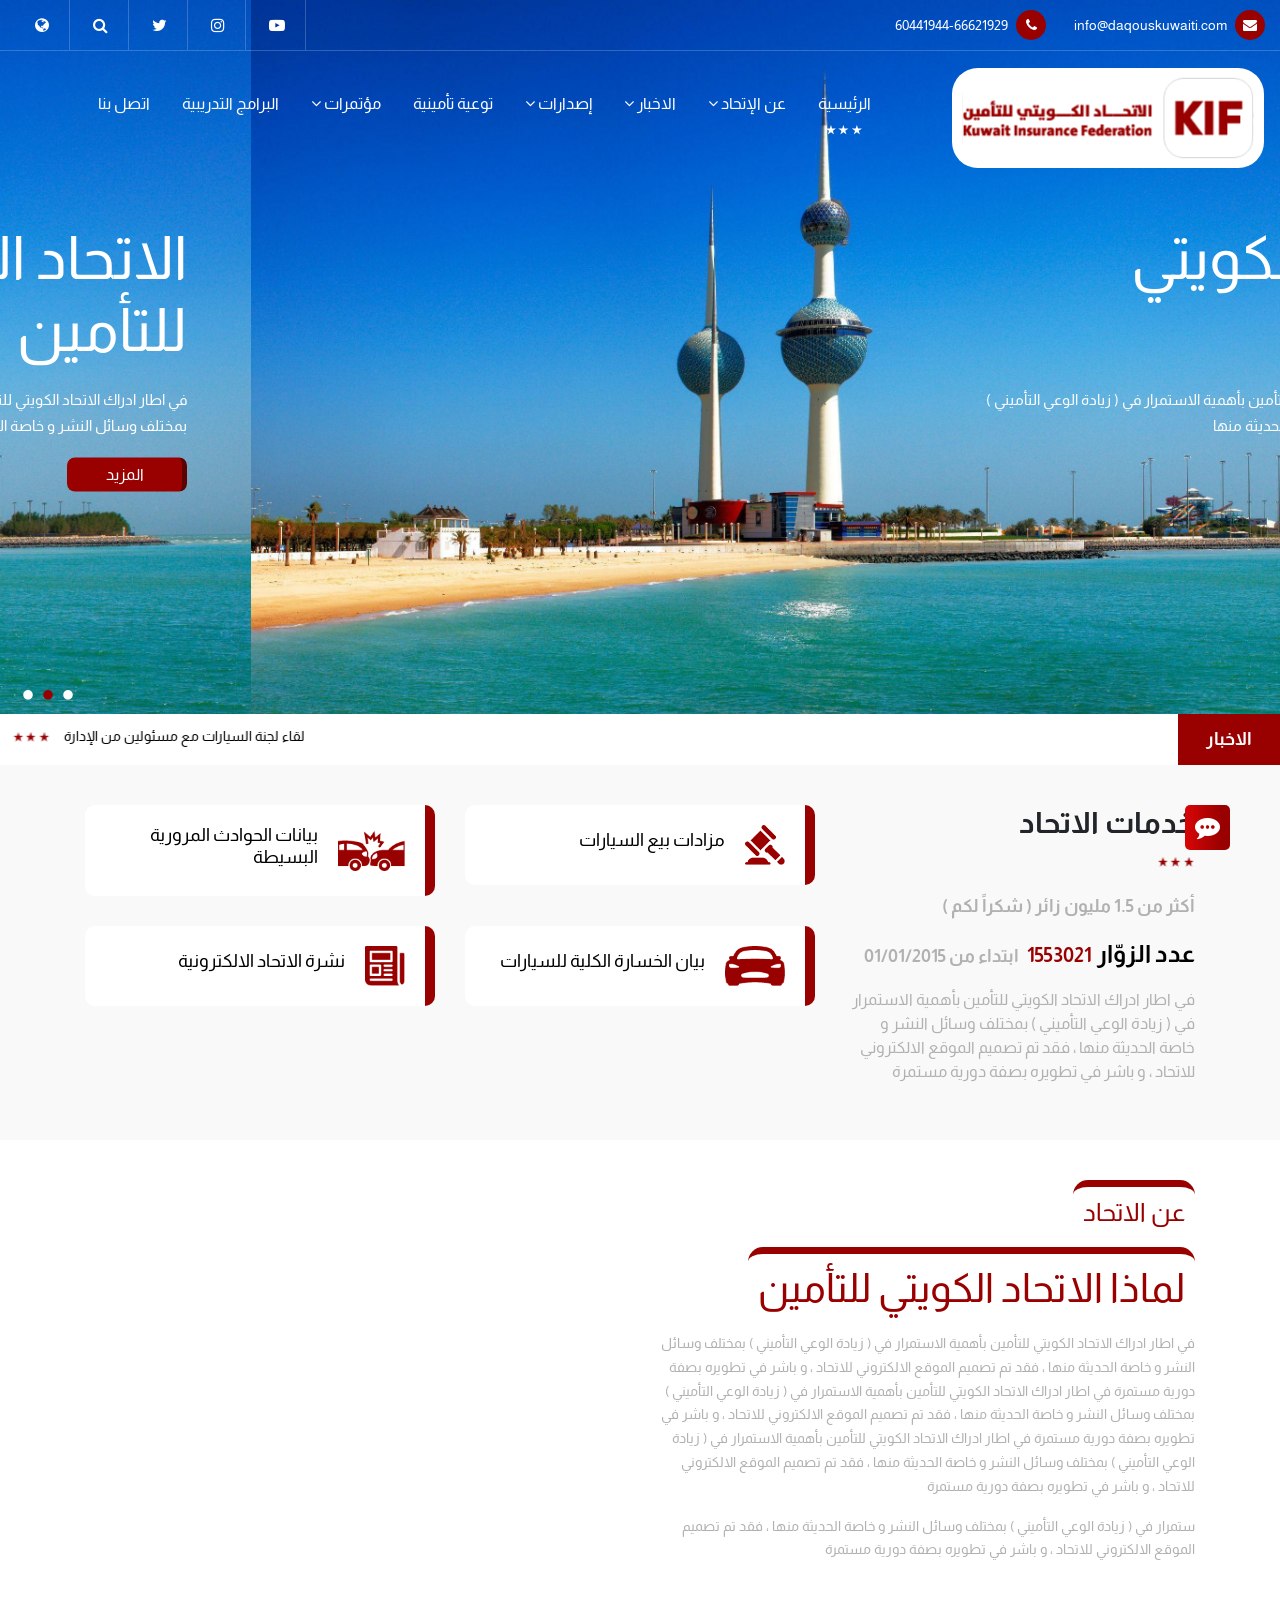
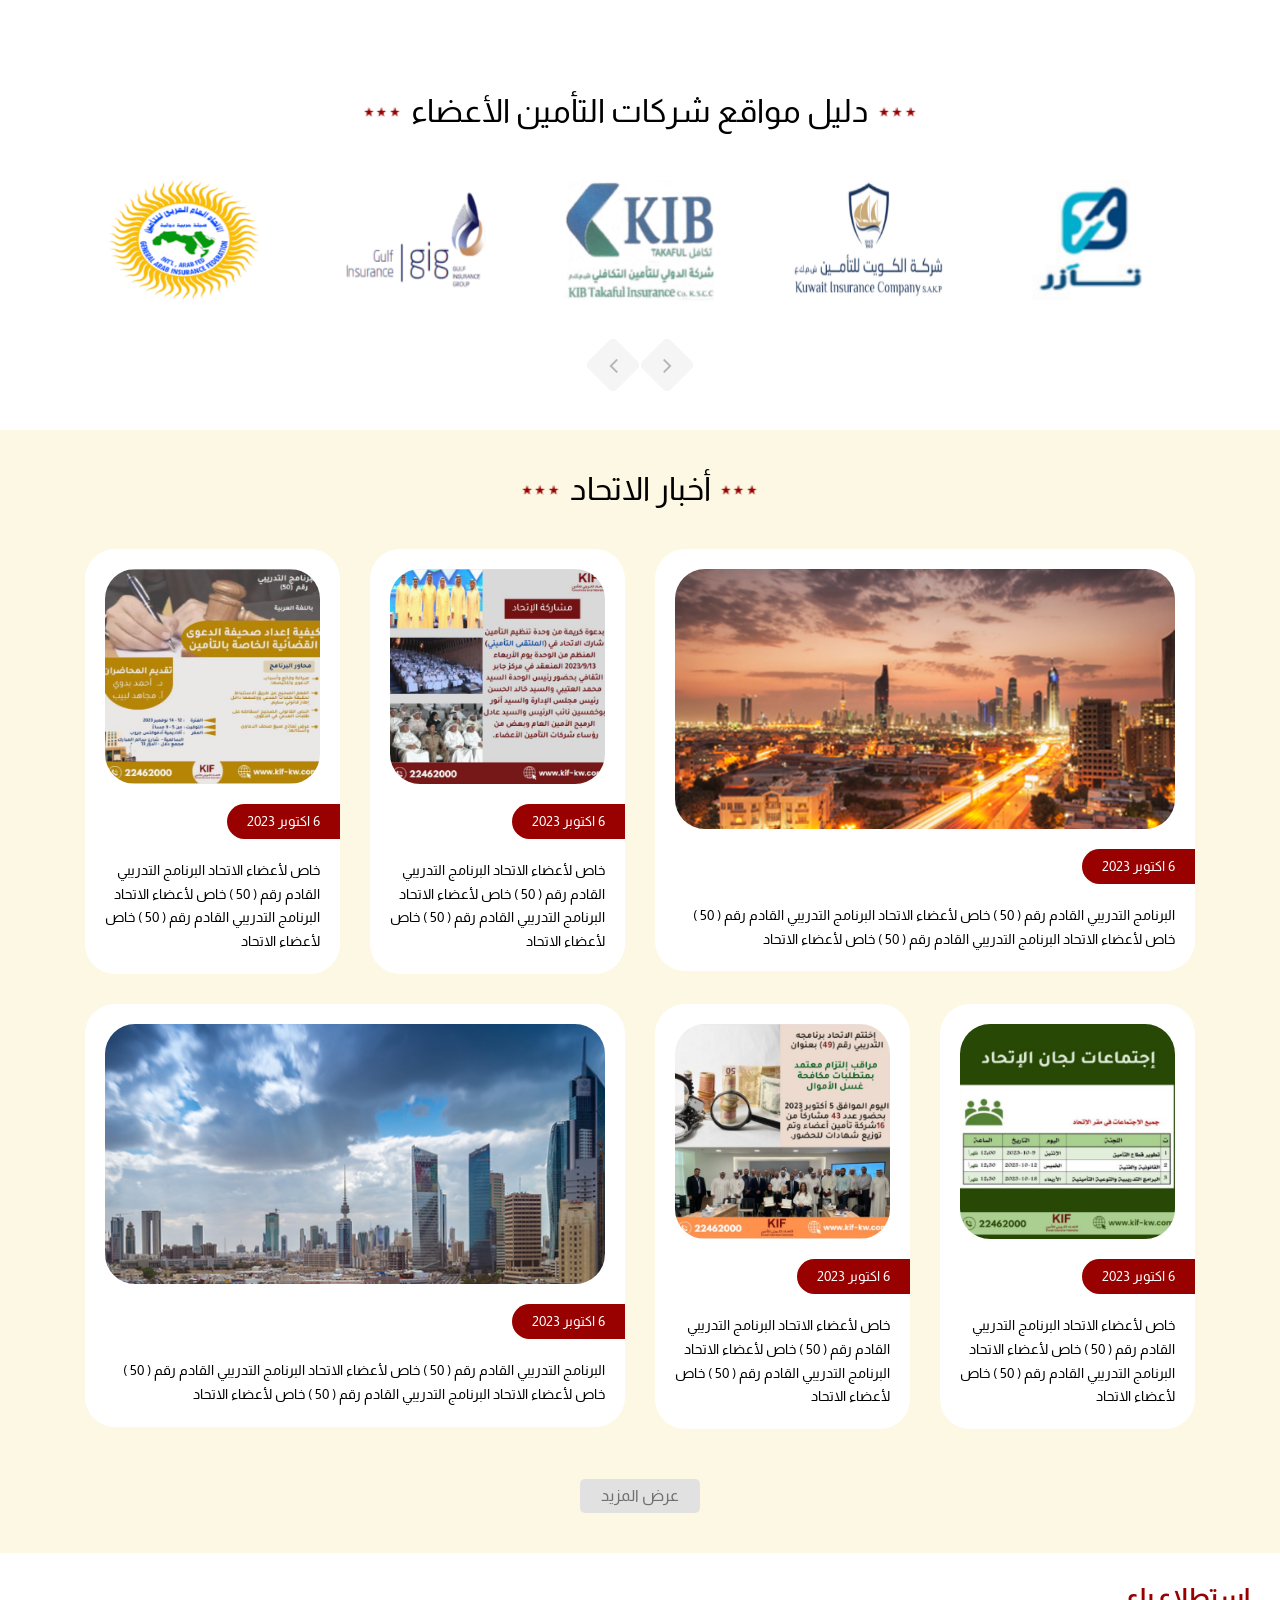
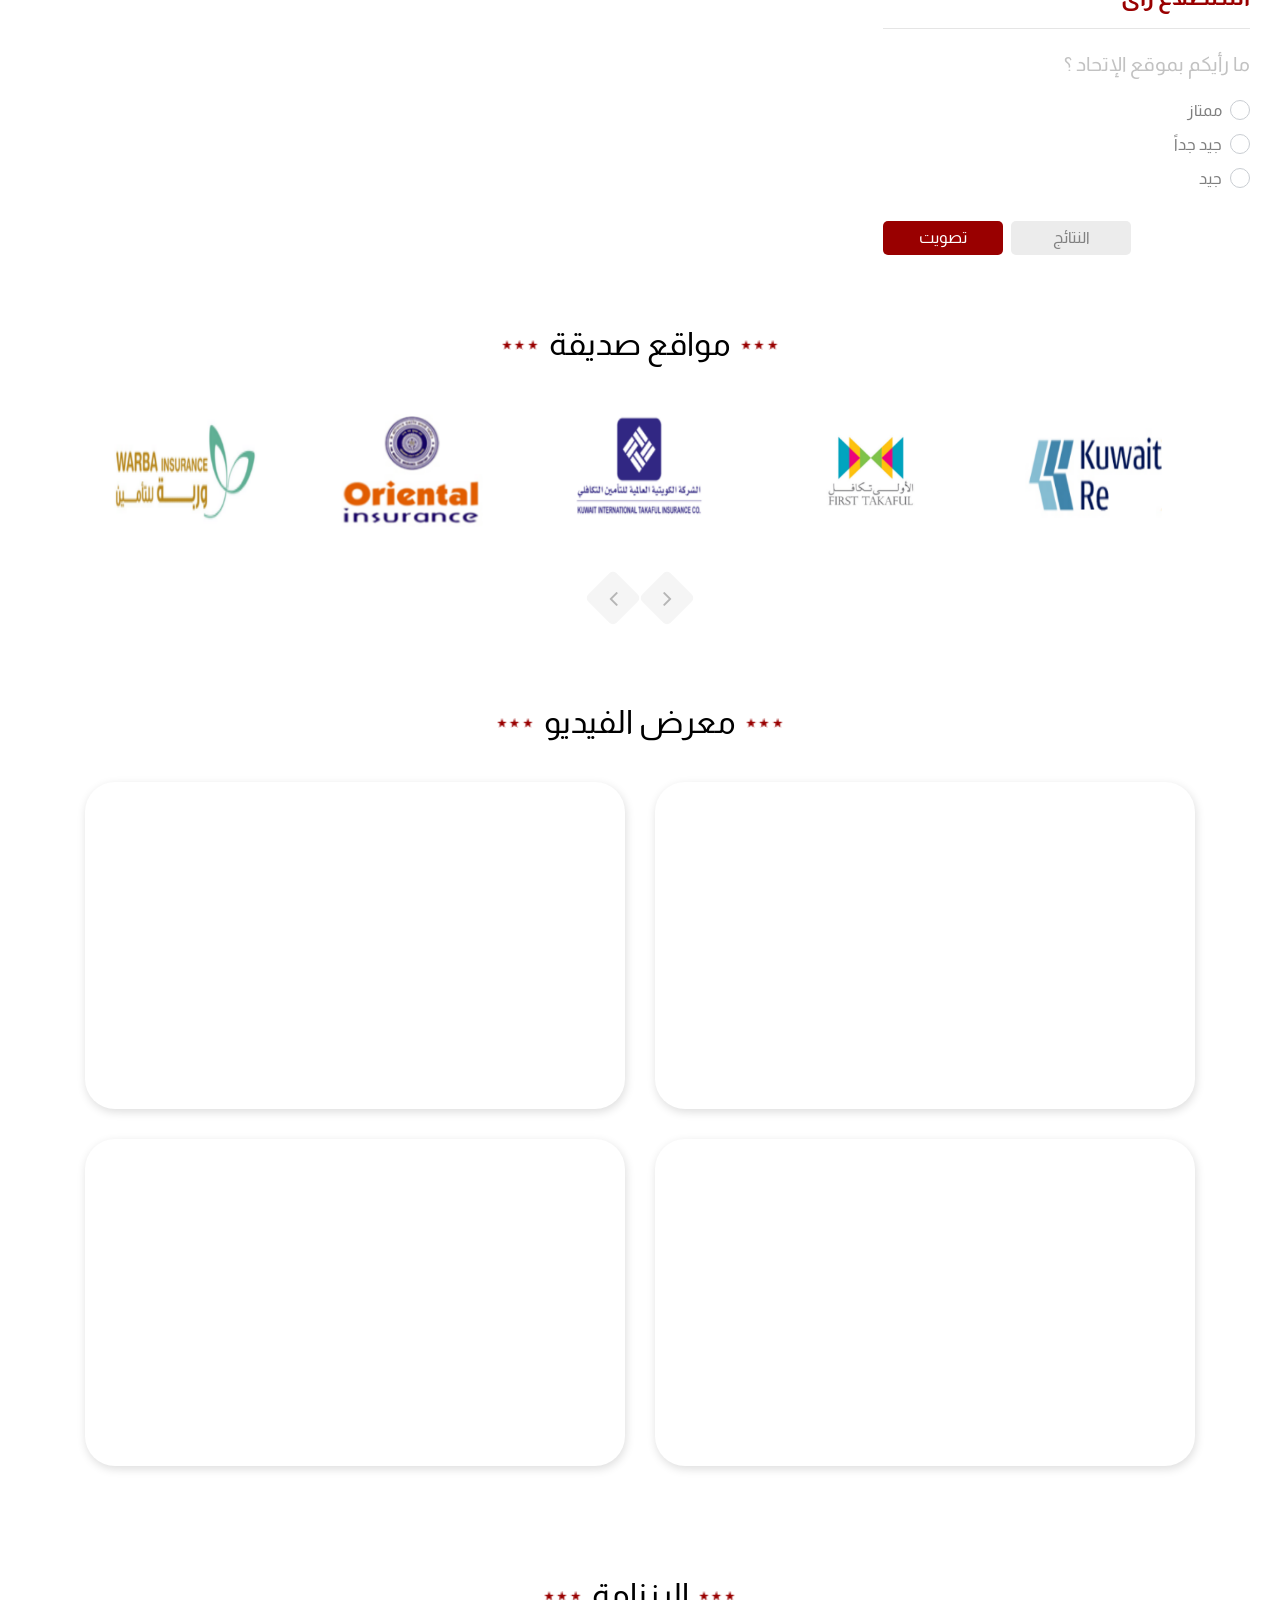
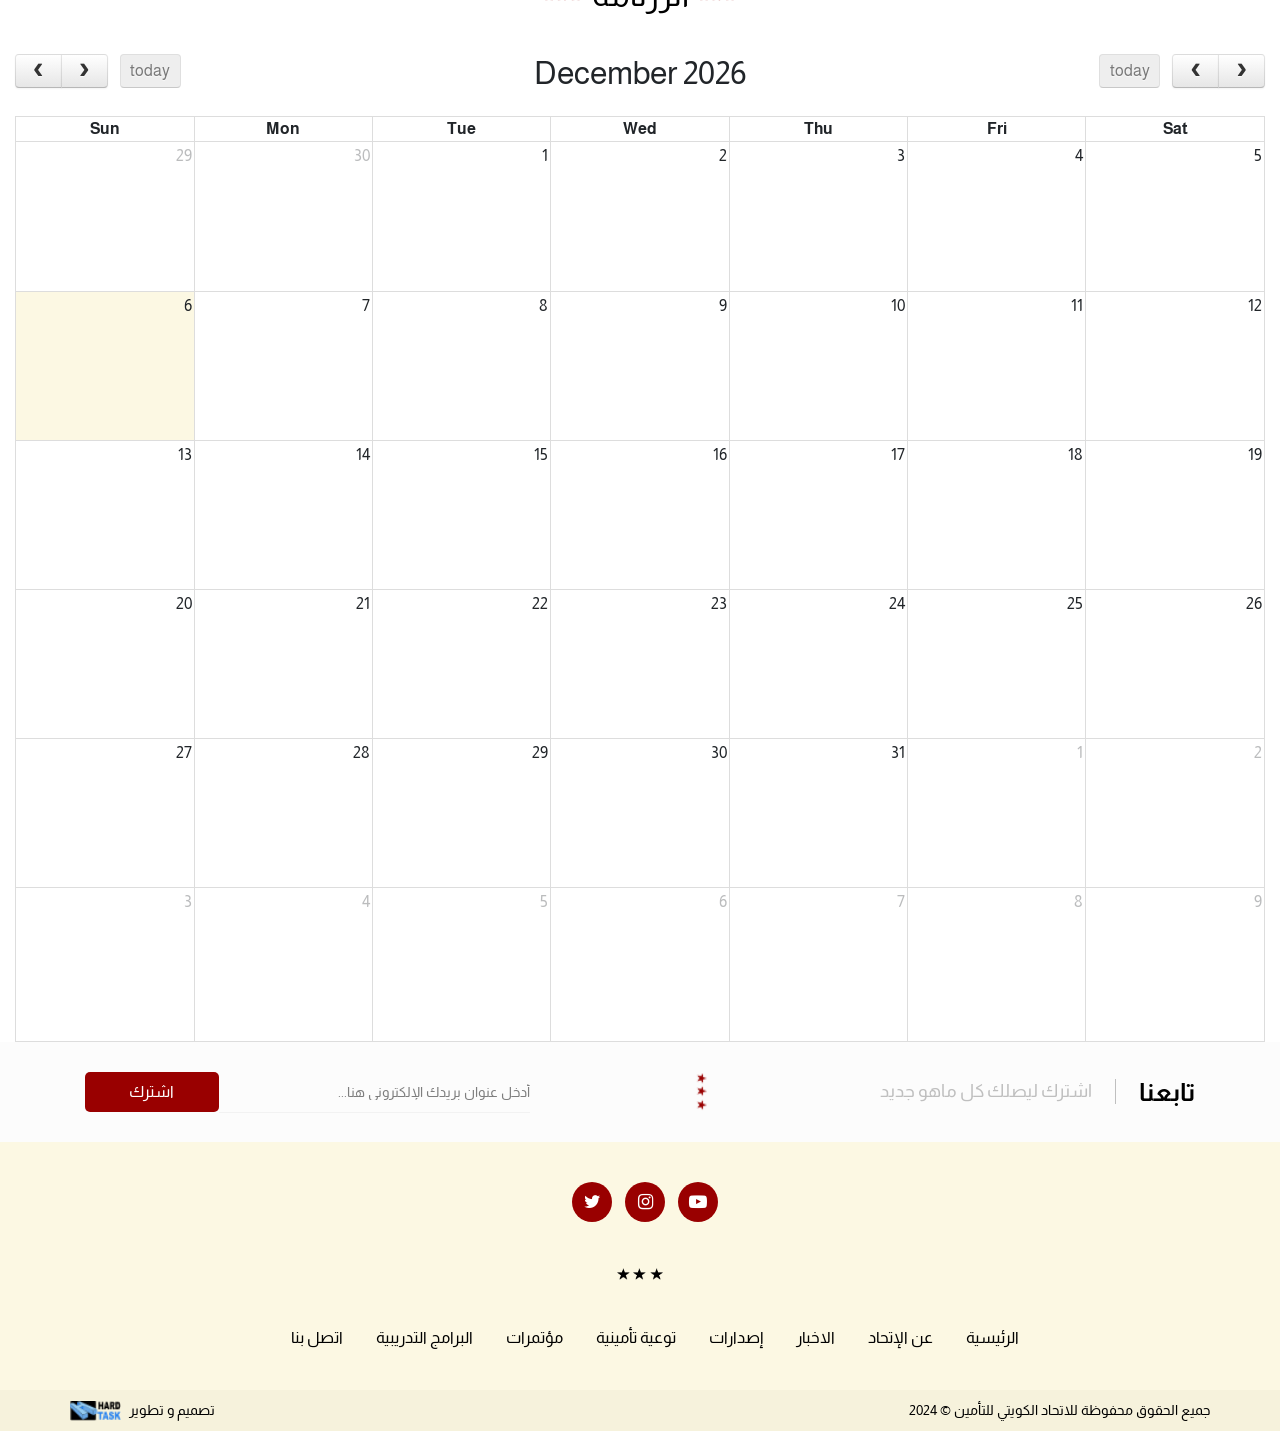
==== commit 8f8dc7d4: "Add files via upload" ====
--- a/index.html
+++ b/index.html
@@ -2,956 +2,1055 @@
 <html lang="en">
 
 <head>
-    <meta name="Keywords" content="KIF - more description" />
-    <meta name="description" content="KIF - more description" />
-    <meta charset="UTF-8">
-    <meta name="viewport" content="width=device-width, initial-scale=1.0">
-    <meta http-equiv="X-UA-Compatible" content="ie=edge">
-    <title>KIF</title>
-    <link rel="icon" type="image/png" href="images/icon.png" />
-    <link rel="stylesheet" href="css/bootstrap.min.css">
-    <link href="css/fullcalendar.css" rel="stylesheet">
-    <link rel="stylesheet" type="text/css" href="css/font-awesome.min.css" />
-    <link rel="stylesheet" type="text/css" href="css/owl.carousel.min.css" />
-    <link rel="stylesheet" href="css/slick.min.css" />
-    <link rel="stylesheet" href="css/slick-theme.min.css" /> 
-    <link href='https://fonts.googleapis.com/css?family=Nunito' rel='stylesheet'>
-    <link href="https://fonts.googleapis.com/css?family=Almarai&display=swap" rel="stylesheet">
-    <link rel="stylesheet" type="text/css" href="css/style.css" />
+  <meta name="Keywords" content="KIF - more description" />
+  <meta name="description" content="KIF - more description" />
+  <meta charset="UTF-8">
+  <meta name="viewport" content="width=device-width, initial-scale=1.0">
+  <meta http-equiv="X-UA-Compatible" content="ie=edge">
+  <title>KIF</title>
+  <link rel="icon" type="image/png" href="images/icon.png" />
+  <link rel="stylesheet" href="css/bootstrap.min.css">
+  <link href="css/fullcalendar.css" rel="stylesheet">
+  <link rel="stylesheet" type="text/css" href="css/font-awesome.min.css" />
+  <link rel="stylesheet" type="text/css" href="css/owl.carousel.min.css" />
+  <link rel="stylesheet" href="css/slick.min.css" />
+  <link rel="stylesheet" href="css/slick-theme.min.css" />
+  <link href='https://fonts.googleapis.com/css?family=Nunito' rel='stylesheet'>
+  <link href="https://fonts.googleapis.com/css?family=Almarai&display=swap" rel="stylesheet">
+  <link rel="stylesheet" type="text/css" href="css/style.css" />
 </head>
 
 <body class="MainBody">
 
-      <!-- Start head Section -->
-      <div class="headSection">
-        <div class="container-fluid">
-            <div class="row align-items-center">
-                <div class="col-lg-6">
-                    <div class="Links">
-                        <ul>
-                            <li>
-                                <a href="#"><i class="fa fa-envelope"></i> info@daqouskuwaiti.com</a>
-                            </li>
-                            <li>
-                                <a href="#"><i class="fa fa-phone"></i> 60441944-66621929</a>
-                            </li>
-                        </ul>
+  <!-- Start head Section -->
+  <div class="headSection">
+    <div class="container-fluid">
+      <div class="row align-items-center">
+        <div class="col-lg-6">
+          <div class="Links">
+            <ul>
+              <li>
+                <a href="#"><i class="fa fa-envelope"></i> info@daqouskuwaiti.com</a>
+              </li>
+              <li>
+                <a href="#"><i class="fa fa-phone"></i> 60441944-66621929</a>
+              </li>
+            </ul>
+          </div>
+        </div>
+        <div class="col-lg-6">
+          <div class="social">
+            <ul>
+              <li><a href="#"><i class="fa fa-youtube-play" aria-hidden="true"></i></a></li>
+              <li><a href="#"><i class="fa fa-instagram" aria-hidden="true"></i></a></li>
+              <li><a href="#"><i class="fa fa-twitter" aria-hidden="true"></i></a></li>
+              <li><a href="#"><i class="fa fa-search" data-toggle="modal" data-target="#SearchModel"
+                    aria-hidden="true"></i></a></li>
+              <li><a href="#"><i class="fa fa-globe" aria-hidden="true"></i></a></li>
+            </ul>
+          </div>
+        </div>
+      </div>
+    </div>
+  </div>
+  <!-- End head Section -->
+
+  <!-- Start navbar -->
+  <nav class="MainNav navbar navbar-expand-lg fixed-top navbar-light">
+
+    <div class="col-lg-3 p-0">
+      <a href="#" class="navbar-brand">
+        <img src="images/Logo.svg" alt="">
+      </a>
+      <i class="fa fa-search Search_Icon formobile" data-toggle="modal" data-target="#SearchModel"
+        aria-hidden="true"></i>
+    </div>
+
+    <button class="navbar-toggler collapsed" type="button" data-toggle="collapse" data-target="#navbarContent"
+      aria-controls="#navbarContent" aria-expanded="false" aria-label="Toggle navigation">
+      <span class="mx-2 close"><img src="images/cancel.svg" alt=""></span>
+      <span class="navbar-toggler-icon"></span>
+    </button>
+
+    <div class="col-lg-9">
+      <div id="navbarContent" class="collapse navbar-collapse">
+        <ul class="navbar-nav">
+          <li class="nav-item"><a href="#" class="nav-link active">الرئيسية</a></li>
+          <li class="nav-item dropdown">
+            <a id="dropdownMenu1" href="#" data-toggle="dropdown" aria-haspopup="true" aria-expanded="false"
+              class="nav-link dropdown-toggle">عن الإتحاد <i class="fa fa-angle-down" aria-hidden="true"></i></a>
+
+            <ul aria-labelledby="dropdownMenu1" class="dropdown-menu border-0">
+              <li><a href="#" class="dropdown-item firstDrop">عن الإتحاد</a></li>
+              <li><a href="#" class="dropdown-item">عن الإتحاد</a></li>
+              <li><a href="#" class="dropdown-item">عن الإتحاد</a></li>
+              <li><a href="#" class="dropdown-item lastDrop">عن الإتحاد</a></li>
+            </ul>
+          </li>
+          <li class="nav-item dropdown">
+            <a id="dropdownMenu1" href="#" data-toggle="dropdown" aria-haspopup="true" aria-expanded="false"
+              class="nav-link dropdown-toggle">الاخبار <i class="fa fa-angle-down" aria-hidden="true"></i></a>
+
+            <ul aria-labelledby="dropdownMenu1" class="dropdown-menu border-0">
+              <li><a href="#" class="dropdown-item firstDrop">الاخبار</a></li>
+              <li><a href="#" class="dropdown-item">الاخبار</a></li>
+              <li><a href="#" class="dropdown-item">الاخبار</a></li>
+              <li><a href="#" class="dropdown-item lastDrop">الاخبار</a></li>
+            </ul>
+          </li>
+          <li class="nav-item dropdown">
+            <a id="dropdownMenu1" href="#" data-toggle="dropdown" aria-haspopup="true" aria-expanded="false"
+              class="nav-link dropdown-toggle">إصدارات <i class="fa fa-angle-down" aria-hidden="true"></i></a>
+
+            <ul aria-labelledby="dropdownMenu1" class="dropdown-menu border-0">
+              <li><a href="#" class="dropdown-item firstDrop">إصدارات</a></li>
+              <li><a href="#" class="dropdown-item">إصدارات</a></li>
+              <li><a href="#" class="dropdown-item">إصدارات</a></li>
+              <li><a href="#" class="dropdown-item lastDrop">إصدارات</a></li>
+            </ul>
+          </li>
+          <li class="nav-item"><a href="#" class="nav-link">توعية تأمينية</a></li>
+          <li class="nav-item dropdown">
+            <a id="dropdownMenu1" href="#" data-toggle="dropdown" aria-haspopup="true" aria-expanded="false"
+              class="nav-link dropdown-toggle">مؤتمرات <i class="fa fa-angle-down" aria-hidden="true"></i></a>
+
+            <ul aria-labelledby="dropdownMenu1" class="dropdown-menu border-0">
+              <li><a href="#" class="dropdown-item firstDrop">مؤتمرات</a></li>
+              <li><a href="#" class="dropdown-item">مؤتمرات</a></li>
+              <li><a href="#" class="dropdown-item">مؤتمرات</a></li>
+              <li><a href="#" class="dropdown-item lastDrop">مؤتمرات</a></li>
+            </ul>
+          </li>
+          <li class="nav-item"><a href="#" class="nav-link">البرامج التدريبية</a></li>
+          <li class="nav-item"><a href="#" class="nav-link">اتصل بنا</a></li>
+          <li class="formobile nav-item">
+            <a href="#" class="Arabic nav-link">English</a>
+          </li>
+        </ul>
+      </div>
+    </div>
+
+
+
+
+  </nav>
+  <!-- End navbar -->
+
+  <!-- Start Slider -->
+  <div class="My-Slider">
+    <div class="Slider-item">
+      <img style="width: 100%;height: auto;" src="images/slider.png" alt="">
+      <div class="contentSlider">
+        <h1>الاتحاد الكويتي للتأمين</h1>
+        <p>في اطار ادراك الاتحاد الكويتي للتأمين بأهمية الاستمرار في ( زيادة الوعي التأميني ) بمختلف وسائل النشر و خاصة
+          الحديثة منها </p>
+        <a href="#">المزيد</a>
+      </div>
+    </div>
+    <div class="Slider-item">
+      <img style="width: 100%;height: auto;" src="images/slider.png" alt="">
+      <div class="contentSlider">
+        <h1>الاتحاد الكويتي للتأمين</h1>
+        <p>في اطار ادراك الاتحاد الكويتي للتأمين بأهمية الاستمرار في ( زيادة الوعي التأميني ) بمختلف وسائل النشر و خاصة
+          الحديثة منها </p>
+        <a href="#">المزيد</a>
+      </div>
+    </div>
+    <div class="Slider-item">
+      <img style="width: 100%;height: auto;" src="images/slider.png" alt="">
+      <div class="contentSlider">
+        <h1>الاتحاد الكويتي للتأمين</h1>
+        <p>في اطار ادراك الاتحاد الكويتي للتأمين بأهمية الاستمرار في ( زيادة الوعي التأميني ) بمختلف وسائل النشر و خاصة
+          الحديثة منها </p>
+        <a href="#">المزيد</a>
+      </div>
+    </div>
+  </div>
+  <!-- End Slider -->
+
+
+  <section id="NewsLine">
+    <div class="container-fluid">
+      <div class="row align-items-center">
+        <div class="col-xl-11 col-lg-10 col-md-10 col-sm-10 col-9 p-0">
+          <marquee behavior="scroll" direction="right" onmouseover="this.stop();" onmouseout="this.start();">
+            <a href="#">
+              <span>لقاء لجنة السيارات مع مسئولين من الإدارة</span>
+            </a>
+            <span class="newsLogo"><img src="images/newsLogo.png" alt=""></span>
+            <a href="#">
+              <span>البرنامج التدريبي للاتحاد رقم 49 بعنوانمراقب</span>
+            </a>
+            <span class="newsLogo"><img src="images/newsLogo.png" alt=""></span>
+            <a href="#">
+              <span>لقاء لجنة السيارات مع مسئولين من الإدارة</span>
+            </a>
+            <span class="newsLogo"><img src="images/newsLogo.png" alt=""></span>
+            <a href="#">
+              <span>البرنامج التدريبي للاتحاد رقم 49 بعنوانمراقب</span>
+            </a>
+            <span class="newsLogo"><img src="images/newsLogo.png" alt=""></span>
+            <a href="#">
+              <span>لقاء لجنة السيارات مع مسئولين من الإدارة</span>
+            </a>
+          </marquee>
+        </div>
+        <div class="col-xl-1 col-lg-2 col-md-2 col-sm-2 col-3 p-0">
+          <div class="title">
+            <span>الاخبار</span>
+          </div>
+        </div>
+      </div>
+    </div>
+  </section>
+
+
+  <section id="Services">
+    <div class="container">
+      <div class="row">
+        <div class="col-md-4">
+          <div class="Headtitle">
+            <h2>خدمات الاتحاد</h2>
+            <img src="images/newsLogo.png" alt="">
+          </div>
+          <div class="visitors">
+            <p class="thanks">أكثر من 1.5 مليون زائر ( شكراً لكم )</p>
+            <p>عدد الزوّار<span class="no_visitor">1553021</span><span class="date"> ابتداء من 01/01/2015</span></p>
+          </div>
+          <div class="desc">
+            <p>
+              في اطار ادراك الاتحاد الكويتي للتأمين بأهمية الاستمرار في ( زيادة الوعي التأميني ) بمختلف وسائل النشر و
+              خاصة الحديثة منها ، فقد تم تصميم الموقع الالكتروني للاتحاد ، و باشر في تطويره بصفة دورية مستمرة
+            </p>
+          </div>
+        </div>
+        <div class="col-md-8">
+          <div class="row">
+            <div class="col-sm-6">
+              <a href="#" data-toggle="modal" data-target="#AlertModel">
+                <div class="serviceItem">
+                  <div class="image">
+                    <img src="images/service_1.png" alt="">
+                  </div>
+                  <div class="title">
+                    <h5>مزادات بيع السيارات</h5>
+                  </div>
+                </div>
+              </a>
+            </div>
+            <div class="col-sm-6">
+              <a href="#" data-toggle="modal" data-target="#CompanyModel">
+                <div class="serviceItem">
+                  <div class="image">
+                    <img src="images/service_2.png" alt="">
+                  </div>
+                  <div class="title">
+                    <h5>بيانات الحوادث
+                      المرورية البسيطة</h5>
+                  </div>
+                </div>
+              </a>
+            </div>
+            <div class="col-sm-6">
+              <a href="#">
+                <div class="serviceItem">
+                  <div class="image">
+                    <img src="images/service_3.png" alt="">
+                  </div>
+                  <div class="title">
+                    <h5>بيان الخسارة الكلية
+                      للسيارات</h5>
+                  </div>
+                </div>
+              </a>
+            </div>
+            <div class="col-sm-6">
+              <a href="#">
+                <div class="serviceItem">
+                  <div class="image">
+                    <img src="images/service_4.png" alt="">
+                  </div>
+                  <div class="title">
+                    <h5>نشرة الاتحاد الالكترونية</h5>
+                  </div>
+                </div>
+              </a>
+            </div>
+          </div>
+
+        </div>
+      </div>
+    </div>
+  </section>
+
+
+
+
+  <section id="About">
+    <div class="container">
+      <div class="row">
+        <div class="col-md-6 col-12">
+          <div class="content">
+            <h5>عن الاتحاد</h5>
+            <h1>لماذا الاتحاد الكويتي للتأمين
+            </h1>
+            <p>
+              في اطار ادراك الاتحاد الكويتي للتأمين بأهمية الاستمرار في ( زيادة الوعي التأميني ) بمختلف وسائل النشر و
+              خاصة الحديثة منها ، فقد تم تصميم الموقع الالكتروني للاتحاد ، و باشر في تطويره بصفة دورية مستمرة في اطار
+              ادراك الاتحاد الكويتي للتأمين بأهمية الاستمرار في ( زيادة الوعي التأميني ) بمختلف وسائل النشر و خاصة
+              الحديثة منها ، فقد تم تصميم الموقع الالكتروني للاتحاد ، و باشر في تطويره بصفة دورية مستمرة في اطار ادراك
+              الاتحاد الكويتي للتأمين بأهمية الاستمرار في ( زيادة الوعي التأميني ) بمختلف وسائل النشر و خاصة الحديثة
+              منها ، فقد تم تصميم الموقع الالكتروني للاتحاد ، و باشر في تطويره بصفة دورية مستمرة
+            </p>
+            <p>
+              ستمرار في ( زيادة الوعي التأميني ) بمختلف وسائل النشر و خاصة الحديثة منها ، فقد تم تصميم الموقع الالكتروني
+              للاتحاد ، و باشر في تطويره بصفة دورية مستمرة
+            </p>
+          </div>
+        </div>
+        <div class="col-md-6 col-12">
+          <div class="vedio">
+            <iframe src="https://www.youtube.com/embed/29bWwHzl1ec" title="YouTube video player" frameborder="0"
+              allow="accelerometer; autoplay; clipboard-write; encrypted-media; gyroscope; picture-in-picture"
+              allowfullscreen></iframe>
+          </div>
+        </div>
+      </div>
+    </div>
+  </section>
+
+
+
+  <section id="OurPartners">
+    <div class="container">
+      <div class="Section_title">
+        <ul>
+          <li><img src="images/newsLogo.png" alt=""></li>
+          <li>
+            <h2>دليل مواقع شركات التأمين الأعضاء</h2>
+          </li>
+          <li><img src="images/newsLogo.png" alt=""></li>
+        </ul>
+      </div>
+      <div class="owl-carousel">
+
+        <div class="partnerItem">
+          <a href="#">
+            <div class="image">
+              <img src="images/partner_1.png" alt="">
+            </div>
+          </a>
+        </div>
+        <div class="partnerItem">
+          <a href="#">
+            <div class="image">
+              <img src="images/partner_2.png" alt="">
+            </div>
+          </a>
+        </div>
+        <div class="partnerItem">
+          <a href="#">
+            <div class="image">
+              <img src="images/partner_3.png" alt="">
+            </div>
+          </a>
+        </div>
+        <div class="partnerItem">
+          <a href="#">
+            <div class="image">
+              <img src="images/partner_4.png" alt="">
+            </div>
+          </a>
+        </div>
+        <div class="partnerItem">
+          <a href="#">
+            <div class="image">
+              <img src="images/partner_5.png" alt="">
+            </div>
+          </a>
+        </div>
+        <div class="partnerItem">
+          <a href="#">
+            <div class="image">
+              <img src="images/partner_1.png" alt="">
+            </div>
+          </a>
+        </div>
+
+      </div>
+    </div>
+  </section>
+
+
+
+  <section id="News">
+    <div class="container">
+      <div class="Section_title">
+        <ul>
+          <li><img src="images/newsLogo.png" alt=""></li>
+          <li>
+            <h2>أخبار الاتحاد</h2>
+          </li>
+          <li><img src="images/newsLogo.png" alt=""></li>
+        </ul>
+      </div>
+      <div class="row">
+        <div class="col-lg-6 col-12">
+          <a href="#">
+            <div class="newsItem">
+              <div class="imgcontent">
+                <div class="image">
+                  <img src="images/news_1.png" alt="">
+                  <div class="overlay">
+                    <i class="fa fa-search"></i>
+                  </div>
+                </div>
+              </div>
+              <div class="date">
+                <span>6 اكتوبر 2023</span>
+              </div>
+              <div class="desc">
+                <p>
+                  البرنامج التدريبي القادم رقم ( 50 ) خاص لأعضاء الاتحاد البرنامج التدريبي القادم رقم ( 50 ) خاص لأعضاء
+                  الاتحاد البرنامج التدريبي القادم رقم ( 50 ) خاص لأعضاء الاتحاد
+                </p>
+              </div>
+            </div>
+          </a>
+        </div>
+        <div class="col-lg-6 col-12">
+          <div class="row">
+            <div class="col-sm-6">
+              <a href="#">
+                <div class="newsItem">
+                  <div class="imgcontent">
+                    <div class="image smallBox">
+                      <img src="images/news_2.png" alt="">
+                      <div class="overlay">
+                        <i class="fa fa-search"></i>
+                      </div>
                     </div>
+                  </div>
+                  <div class="date">
+                    <span>6 اكتوبر 2023</span>
+                  </div>
+                  <div class="desc">
+                    <p>
+                      خاص لأعضاء الاتحاد البرنامج التدريبي القادم رقم ( 50 ) خاص لأعضاء الاتحاد البرنامج التدريبي القادم
+                      رقم ( 50 ) خاص لأعضاء الاتحاد
+                    </p>
+                  </div>
                 </div>
-                <div class="col-lg-6">
-                    <div class="social">
-                        <ul>
-                            <li><a href="#"><i class="fa fa-youtube-play" aria-hidden="true"></i></a></li>
-                            <li><a href="#"><i class="fa fa-instagram" aria-hidden="true"></i></a></li>
-                            <li><a href="#"><i class="fa fa-twitter" aria-hidden="true"></i></a></li>
-                            <li><a href="#"><i class="fa fa-search" data-toggle="modal" data-target="#SearchModel" aria-hidden="true"></i></a></li>
-                            <li><a href="#"><i class="fa fa-globe" aria-hidden="true"></i></a></li>
-                        </ul>
+              </a>
+            </div>
+            <div class="col-sm-6">
+              <a href="#">
+                <div class="newsItem">
+                  <div class="imgcontent">
+                    <div class="image smallBox">
+                      <img src="images/news_3.png" alt="">
+                      <div class="overlay">
+                        <i class="fa fa-search"></i>
+                      </div>
                     </div>
+                  </div>
+                  <div class="date">
+                    <span>6 اكتوبر 2023</span>
+                  </div>
+                  <div class="desc">
+                    <p>
+                      خاص لأعضاء الاتحاد البرنامج التدريبي القادم رقم ( 50 ) خاص لأعضاء الاتحاد البرنامج التدريبي القادم
+                      رقم ( 50 ) خاص لأعضاء الاتحاد
+                    </p>
+                  </div>
                 </div>
-            </div>
-        </div>
-    </div>
-    <!-- End head Section -->
-
-    <!-- Start navbar -->
-    <nav class="MainNav navbar navbar-expand-lg fixed-top navbar-light">
-
-        <div class="col-lg-3 p-0">
-            <a href="#" class="navbar-brand">
-                <img src="images/Logo.svg" alt="">
-            </a>
-            <i class="fa fa-search Search_Icon formobile" data-toggle="modal" data-target="#SearchModel"
-                aria-hidden="true"></i>
-        </div>
-
-        <button class="navbar-toggler collapsed" type="button" data-toggle="collapse" data-target="#navbarContent"
-            aria-controls="#navbarContent" aria-expanded="false" aria-label="Toggle navigation">
-            <span class="mx-2 close"><img src="images/cancel.svg" alt=""></span>
-            <span class="navbar-toggler-icon"></span>
-        </button>
-
-        <div class="col-lg-9">
-            <div id="navbarContent" class="collapse navbar-collapse">
-                <ul class="navbar-nav">
-                    <li class="nav-item"><a href="#" class="nav-link active">الرئيسية</a></li>
-                    <li class="nav-item dropdown">
-                        <a id="dropdownMenu1" href="#" data-toggle="dropdown" aria-haspopup="true" aria-expanded="false"
-                            class="nav-link dropdown-toggle">عن الإتحاد <i class="fa fa-angle-down"
-                                aria-hidden="true"></i></a>
-
-                        <ul aria-labelledby="dropdownMenu1" class="dropdown-menu border-0">
-                            <li><a href="#" class="dropdown-item firstDrop">عن الإتحاد</a></li>
-                            <li><a href="#" class="dropdown-item">عن الإتحاد</a></li>
-                            <li><a href="#" class="dropdown-item">عن الإتحاد</a></li>
-                            <li><a href="#" class="dropdown-item lastDrop">عن الإتحاد</a></li>
-                        </ul>
-                    </li>
-                    <li class="nav-item dropdown">
-                        <a id="dropdownMenu1" href="#" data-toggle="dropdown" aria-haspopup="true" aria-expanded="false"
-                            class="nav-link dropdown-toggle">الاخبار <i class="fa fa-angle-down"
-                                aria-hidden="true"></i></a>
-
-                        <ul aria-labelledby="dropdownMenu1" class="dropdown-menu border-0">
-                            <li><a href="#" class="dropdown-item firstDrop">الاخبار</a></li>
-                            <li><a href="#" class="dropdown-item">الاخبار</a></li>
-                            <li><a href="#" class="dropdown-item">الاخبار</a></li>
-                            <li><a href="#" class="dropdown-item lastDrop">الاخبار</a></li>
-                        </ul>
-                    </li>
-                    <li class="nav-item dropdown">
-                        <a id="dropdownMenu1" href="#" data-toggle="dropdown" aria-haspopup="true" aria-expanded="false"
-                            class="nav-link dropdown-toggle">إصدارات <i class="fa fa-angle-down"
-                                aria-hidden="true"></i></a>
-
-                        <ul aria-labelledby="dropdownMenu1" class="dropdown-menu border-0">
-                            <li><a href="#" class="dropdown-item firstDrop">إصدارات</a></li>
-                            <li><a href="#" class="dropdown-item">إصدارات</a></li>
-                            <li><a href="#" class="dropdown-item">إصدارات</a></li>
-                            <li><a href="#" class="dropdown-item lastDrop">إصدارات</a></li>
-                        </ul>
-                    </li>
-                    <li class="nav-item"><a href="#" class="nav-link">توعية تأمينية</a></li>
-                    <li class="nav-item dropdown">
-                        <a id="dropdownMenu1" href="#" data-toggle="dropdown" aria-haspopup="true" aria-expanded="false"
-                            class="nav-link dropdown-toggle">مؤتمرات <i class="fa fa-angle-down"
-                                aria-hidden="true"></i></a>
-
-                        <ul aria-labelledby="dropdownMenu1" class="dropdown-menu border-0">
-                            <li><a href="#" class="dropdown-item firstDrop">مؤتمرات</a></li>
-                            <li><a href="#" class="dropdown-item">مؤتمرات</a></li>
-                            <li><a href="#" class="dropdown-item">مؤتمرات</a></li>
-                            <li><a href="#" class="dropdown-item lastDrop">مؤتمرات</a></li>
-                        </ul>
-                    </li>
-                    <li class="nav-item"><a href="#" class="nav-link">البرامج التدريبية</a></li>
-                    <li class="nav-item"><a href="#" class="nav-link">اتصل بنا</a></li>
-                    <li class="formobile nav-item">
-                        <a href="#" class="Arabic nav-link">English</a>
-                    </li>
-                </ul>
-            </div>
-        </div>
-
-
-        
-
-    </nav>
-    <!-- End navbar -->
-
-    <!-- Start Slider -->
-    <div class="My-Slider">
-        <div class="Slider-item">
-            <img style="width: 100%;height: auto;" src="images/slider.png" alt="">
-            <div class="contentSlider">
-                <h1>الاتحاد الكويتي للتأمين</h1>
-                <p>في اطار ادراك الاتحاد الكويتي للتأمين بأهمية الاستمرار في ( زيادة الوعي التأميني ) بمختلف وسائل النشر و خاصة الحديثة منها  </p>
-                <a href="#">المزيد</a>
-            </div>
-        </div>
-        <div class="Slider-item">
-            <img style="width: 100%;height: auto;" src="images/slider.png" alt="">
-            <div class="contentSlider">
-                <h1>الاتحاد الكويتي للتأمين</h1>
-                <p>في اطار ادراك الاتحاد الكويتي للتأمين بأهمية الاستمرار في ( زيادة الوعي التأميني ) بمختلف وسائل النشر و خاصة الحديثة منها  </p>
-                <a href="#">المزيد</a>
-            </div>
-        </div>
-        <div class="Slider-item">
-            <img style="width: 100%;height: auto;" src="images/slider.png" alt="">
-            <div class="contentSlider">
-                <h1>الاتحاد الكويتي للتأمين</h1>
-                <p>في اطار ادراك الاتحاد الكويتي للتأمين بأهمية الاستمرار في ( زيادة الوعي التأميني ) بمختلف وسائل النشر و خاصة الحديثة منها  </p>
-                <a href="#">المزيد</a>
-            </div>
-        </div>
-    </div>
-    <!-- End Slider -->
-
-
-    <section id="NewsLine">
-        <div class="container-fluid">
-            <div class="row align-items-center">
-                <div class="col-xl-11 col-lg-10 col-md-10 col-sm-10 col-9 p-0">
-                    <marquee behavior="scroll" direction="right" onmouseover="this.stop();" onmouseout="this.start();">
-                        <a href="#">
-                            <span>لقاء لجنة السيارات مع مسئولين من الإدارة</span>
-                        </a>
-                        <span class="newsLogo"><img src="images/newsLogo.png" alt=""></span>
-                        <a href="#">
-                            <span>البرنامج التدريبي للاتحاد رقم 49 بعنوانمراقب</span>
-                        </a>
-                        <span class="newsLogo"><img src="images/newsLogo.png" alt=""></span>
-                        <a href="#">
-                            <span>لقاء لجنة السيارات مع مسئولين من الإدارة</span>
-                        </a>
-                        <span class="newsLogo"><img src="images/newsLogo.png" alt=""></span>
-                        <a href="#">
-                            <span>البرنامج التدريبي للاتحاد رقم 49 بعنوانمراقب</span>
-                        </a>
-                        <span class="newsLogo"><img src="images/newsLogo.png" alt=""></span>
-                        <a href="#">
-                            <span>لقاء لجنة السيارات مع مسئولين من الإدارة</span>
-                        </a>
-                    </marquee>
+              </a>
+            </div>
+          </div>
+        </div>
+        <div class="col-lg-6 col-12">
+          <div class="row">
+            <div class="col-sm-6">
+              <a href="#">
+                <div class="newsItem">
+                  <div class="imgcontent">
+                    <div class="image smallBox">
+                      <img src="images/news_4.png" alt="">
+                      <div class="overlay">
+                        <i class="fa fa-search"></i>
+                      </div>
+                    </div>
+                  </div>
+                  <div class="date">
+                    <span>6 اكتوبر 2023</span>
+                  </div>
+                  <div class="desc">
+                    <p>
+                      خاص لأعضاء الاتحاد البرنامج التدريبي القادم رقم ( 50 ) خاص لأعضاء الاتحاد البرنامج التدريبي القادم
+                      رقم ( 50 ) خاص لأعضاء الاتحاد
+                    </p>
+                  </div>
                 </div>
-                <div class="col-xl-1 col-lg-2 col-md-2 col-sm-2 col-3 p-0">
-                    <div class="title">
-                        <span>الاخبار</span>
+              </a>
+            </div>
+            <div class="col-sm-6">
+              <a href="#">
+                <div class="newsItem">
+                  <div class="imgcontent">
+                    <div class="image smallBox">
+                      <img src="images/news_5.png" alt="">
+                      <div class="overlay">
+                        <i class="fa fa-search"></i>
+                      </div>
                     </div>
+                  </div>
+                  <div class="date">
+                    <span>6 اكتوبر 2023</span>
+                  </div>
+                  <div class="desc">
+                    <p>
+                      خاص لأعضاء الاتحاد البرنامج التدريبي القادم رقم ( 50 ) خاص لأعضاء الاتحاد البرنامج التدريبي القادم
+                      رقم ( 50 ) خاص لأعضاء الاتحاد
+                    </p>
+                  </div>
                 </div>
-            </div>
-        </div>
-    </section>
-
-
-    <section id="Services">
-        <div class="container">
+              </a>
+            </div>
+          </div>
+        </div>
+        <div class="col-lg-6 col-12">
+          <a href="#">
+            <div class="newsItem">
+              <div class="imgcontent">
+                <div class="image">
+                  <img src="images/news_6.png" alt="">
+                  <div class="overlay">
+                    <i class="fa fa-search"></i>
+                  </div>
+                </div>
+              </div>
+              <div class="date">
+                <span>6 اكتوبر 2023</span>
+              </div>
+              <div class="desc">
+                <p>
+                  البرنامج التدريبي القادم رقم ( 50 ) خاص لأعضاء الاتحاد البرنامج التدريبي القادم رقم ( 50 ) خاص لأعضاء
+                  الاتحاد البرنامج التدريبي القادم رقم ( 50 ) خاص لأعضاء الاتحاد
+                </p>
+              </div>
+            </div>
+          </a>
+        </div>
+      </div>
+      <div class="moreButton">
+        <a href="#">عرض المزيد</a>
+      </div>
+    </div>
+  </section>
+
+
+  <section id="Map">
+    <div class="container-fluid">
+      <div class="row">
+        <div class="col-md-4 p-0">
+          <div class="opinion">
+            <div class="title">
+              <h4>استطلاع راى</h4>
+              <hr>
+            </div>
+            <span>ما رأيكم بموقع الإتحاد ؟</span>
+            <input id="radio-1" name="radio" type="radio">
+            <label for="radio-1" class="radio-label">ممتاز</label>
+            <input id="radio-2" name="radio" type="radio">
+            <label for="radio-2" class="radio-label">جيد جداً</label>
+            <input id="radio-3" name="radio" type="radio">
+            <label for="radio-3" class="radio-label">جيد</label>
+            <div class="buttons">
+              <a class="resultsBtn" href="#">النتائج</a>
+              <a class="voteBtn" href="#">تصويت</a>
+            </div>
+          </div>
+        </div>
+        <div class="col-md-8 p-0">
+          <iframe
+            src="https://www.google.com/maps/embed?pb=!1m14!1m8!1m3!1d13906.298123490462!2d47.989435!3d29.3827446!3m2!1i1024!2i768!4f13.1!3m3!1m2!1s0x0%3A0x15d6f87ea2fa2741!2sHard+Task!5e0!3m2!1sen!2seg!4v1564312653809!5m2!1sen!2seg"
+            frameborder="0" allowfullscreen="">
+          </iframe>
+        </div>
+      </div>
+    </div>
+  </section>
+
+
+  <section id="OurPartners">
+    <div class="container">
+      <div class="Section_title">
+        <ul>
+          <li><img src="images/newsLogo.png" alt=""></li>
+          <li>
+            <h2>مواقع صديقة</h2>
+          </li>
+          <li><img src="images/newsLogo.png" alt=""></li>
+        </ul>
+      </div>
+      <div class="owl-carousel">
+
+        <div class="partnerItem">
+          <a href="#">
+            <div class="image">
+              <img src="images/site_1.png" alt="">
+            </div>
+          </a>
+        </div>
+        <div class="partnerItem">
+          <a href="#">
+            <div class="image">
+              <img src="images/site_2.png" alt="">
+            </div>
+          </a>
+        </div>
+        <div class="partnerItem">
+          <a href="#">
+            <div class="image">
+              <img src="images/site_3.png" alt="">
+            </div>
+          </a>
+        </div>
+        <div class="partnerItem">
+          <a href="#">
+            <div class="image">
+              <img src="images/site_4.png" alt="">
+            </div>
+          </a>
+        </div>
+        <div class="partnerItem">
+          <a href="#">
+            <div class="image">
+              <img src="images/site_5.png" alt="">
+            </div>
+          </a>
+        </div>
+        <div class="partnerItem">
+          <a href="#">
+            <div class="image">
+              <img src="images/site_1.png" alt="">
+            </div>
+          </a>
+        </div>
+
+      </div>
+    </div>
+  </section>
+
+
+
+  <section id="Vediogallery">
+    <div class="container">
+      <div class="Section_title">
+        <ul>
+          <li><img src="images/newsLogo.png" alt=""></li>
+          <li>
+            <h2>معرض الفيديو</h2>
+          </li>
+          <li><img src="images/newsLogo.png" alt=""></li>
+        </ul>
+      </div>
+      <div class="row">
+        <div class="col-sm-6 col-12">
+          <div class="vedioItem">
+            <iframe src="https://www.youtube.com/embed/29bWwHzl1ec" title="YouTube video player" frameborder="0"
+              allow="accelerometer; autoplay; clipboard-write; encrypted-media; gyroscope; picture-in-picture"
+              allowfullscreen></iframe>
+          </div>
+        </div>
+        <div class="col-sm-6 col-12">
+          <div class="vedioItem">
+            <iframe src="https://www.youtube.com/embed/29bWwHzl1ec" title="YouTube video player" frameborder="0"
+              allow="accelerometer; autoplay; clipboard-write; encrypted-media; gyroscope; picture-in-picture"
+              allowfullscreen></iframe>
+          </div>
+        </div>
+        <div class="col-sm-6 col-12">
+          <div class="vedioItem">
+            <iframe src="https://www.youtube.com/embed/29bWwHzl1ec" title="YouTube video player" frameborder="0"
+              allow="accelerometer; autoplay; clipboard-write; encrypted-media; gyroscope; picture-in-picture"
+              allowfullscreen></iframe>
+          </div>
+        </div>
+        <div class="col-sm-6 col-12">
+          <div class="vedioItem">
+            <iframe src="https://www.youtube.com/embed/29bWwHzl1ec" title="YouTube video player" frameborder="0"
+              allow="accelerometer; autoplay; clipboard-write; encrypted-media; gyroscope; picture-in-picture"
+              allowfullscreen></iframe>
+          </div>
+        </div>
+      </div>
+    </div>
+  </section>
+
+
+
+
+  <section id="Calender">
+    <div class="container-fluid">
+      <div class="Section_title">
+        <ul>
+          <li><img src="images/newsLogo.png" alt=""></li>
+          <li>
+            <h2>الرزنامة</h2>
+          </li>
+          <li><img src="images/newsLogo.png" alt=""></li>
+        </ul>
+      </div>
+      <div class="row">
+        <div class="col-12">
+          <div class="calendar-wrapper">
+            <div id="calendar"></div>
+          </div>
+        </div>
+      </div>
+    </div>
+  </section>
+
+
+  <section id="Subscribe">
+    <div class="container">
+      <div class="row align-items-center">
+        <div class="col-md-5 col-12">
+          <ul>
+            <li>
+              <h5>تابعنا</h5>
+            </li>
+            <li><span></span></li>
+            <li>
+              <p>اشترك ليصلك كل ماهو جديد</p>
+            </li>
+          </ul>
+        </div>
+        <div class="col-md-2 col-12">
+          <div class="starImg">
+            <img src="images/newsLogo.png" alt="">
+          </div>
+        </div>
+        <div class="col-md-5 col-12">
+          <div class="newsteller">
             <div class="row">
-                <div class="col-md-4">
-                    <div class="Headtitle">
-                        <h2>خدمات الاتحاد</h2>
-                        <img src="images/newsLogo.png" alt="">
-                    </div>
-                    <div class="visitors">
-                        <p class="thanks">أكثر من 1.5 مليون زائر ( شكراً لكم )</p>
-                        <p>عدد الزوّار<span class="no_visitor">1553021</span><span class="date"> ابتداء من 01/01/2015</span></p>
-                    </div>
-                    <div class="desc">
-                        <p>
-                            في اطار ادراك الاتحاد الكويتي للتأمين بأهمية الاستمرار في ( زيادة الوعي التأميني ) بمختلف وسائل النشر و خاصة الحديثة منها ، فقد تم تصميم الموقع الالكتروني للاتحاد ، و باشر في تطويره بصفة دورية مستمرة 
-                        </p>
-                    </div>
+              <div class="col-12">
+                <div class="email-box">
+                  <input type="text" class="form-control subscribeInp" placeholder="أدخل عنوان بريدك الإلكتروني هنا...">
+                  <div class="subscribeButton">
+                    <button class="btn">اشترك</button>
+                  </div>
                 </div>
-                <div class="col-md-8">
-                    <div class="row">
-                        <div class="col-sm-6">
-                            <a href="#" data-toggle="modal" data-target="#AlertModel">
-                                <div class="serviceItem">
-                                    <div class="image">
-                                        <img src="images/service_1.png" alt="">
-                                    </div>
-                                    <div class="title">
-                                        <h5>مزادات بيع السيارات</h5>
-                                    </div>
-                                </div>
-                            </a>
-                        </div>
-                        <div class="col-sm-6">
-                            <a href="#" data-toggle="modal" data-target="#CompanyModel">
-                                <div class="serviceItem">
-                                    <div class="image">
-                                        <img src="images/service_2.png" alt="">
-                                    </div>
-                                    <div class="title">
-                                        <h5>بيانات الحوادث
-                                            المرورية البسيطة</h5>
-                                    </div>
-                                </div>
-                            </a>
-                        </div>
-                        <div class="col-sm-6">
-                            <a href="#">
-                                <div class="serviceItem">
-                                    <div class="image">
-                                        <img src="images/service_3.png" alt="">
-                                    </div>
-                                    <div class="title">
-                                        <h5>بيان الخسارة الكلية
-                                            للسيارات</h5>
-                                    </div>
-                                </div>
-                            </a>
-                        </div>
-                        <div class="col-sm-6">
-                            <a href="#">
-                                <div class="serviceItem">
-                                    <div class="image">
-                                        <img src="images/service_4.png" alt="">
-                                    </div>
-                                    <div class="title">
-                                        <h5>نشرة الاتحاد الالكترونية</h5>
-                                    </div>
-                                </div>
-                            </a>
-                        </div>
-                    </div>
-                  
-                </div>
-            </div>
-        </div>
-    </section>
-
-
-
-
-    <section id="About">
-        <div class="container">
-            <div class="row">
-                <div class="col-md-6 col-12">
-                    <div class="content">
-                        <h5>عن الاتحاد</h5>
-                        <h1>لماذا الاتحاد الكويتي للتأمين
-                        </h1>
-                        <p>
-                            في اطار ادراك الاتحاد الكويتي للتأمين بأهمية الاستمرار في ( زيادة الوعي التأميني ) بمختلف وسائل النشر و خاصة الحديثة منها ، فقد تم تصميم الموقع الالكتروني للاتحاد ، و باشر في تطويره بصفة دورية مستمرة في اطار ادراك الاتحاد الكويتي للتأمين بأهمية الاستمرار في ( زيادة الوعي التأميني ) بمختلف وسائل النشر و خاصة الحديثة منها ، فقد تم تصميم الموقع الالكتروني للاتحاد ، و باشر في تطويره بصفة دورية مستمرة في اطار ادراك الاتحاد الكويتي للتأمين بأهمية الاستمرار في ( زيادة الوعي التأميني ) بمختلف وسائل النشر و خاصة الحديثة منها ، فقد تم تصميم الموقع الالكتروني للاتحاد ، و باشر في تطويره بصفة دورية مستمرة 
-                        </p>
-                        <p>
-                             ستمرار في ( زيادة الوعي التأميني ) بمختلف وسائل النشر و خاصة الحديثة منها ، فقد تم تصميم الموقع الالكتروني للاتحاد ، و باشر في تطويره بصفة دورية مستمرة 
-                        </p>
-                    </div>
-                </div>
-                <div class="col-md-6 col-12">
-                    <div class="vedio">
-                        <iframe src="https://www.youtube.com/embed/29bWwHzl1ec" title="YouTube video player" frameborder="0" allow="accelerometer; autoplay; clipboard-write; encrypted-media; gyroscope; picture-in-picture" allowfullscreen></iframe>
-                    </div>
-                </div>
-            </div>
-        </div>
-    </section>
-
-
-
-    <section id="OurPartners">
-        <div class="container">
-            <div class="Section_title">
-                <ul>
-                    <li><img src="images/newsLogo.png" alt=""></li>
-                    <li>
-                        <h2>دليل مواقع شركات التأمين الأعضاء</h2>
-                    </li>
-                    <li><img src="images/newsLogo.png" alt=""></li>
-                </ul>
-            </div>
-            <div class="owl-carousel">
-
-                <div class="partnerItem">
-                    <a href="#">
-                        <div class="image">
-                            <img src="images/partner_1.png" alt="">
-                        </div>
-                    </a>
-                </div>
-                <div class="partnerItem">
-                    <a href="#">
-                        <div class="image">
-                            <img src="images/partner_2.png" alt="">
-                        </div>
-                    </a>
-                </div>
-                <div class="partnerItem">
-                    <a href="#">
-                        <div class="image">
-                            <img src="images/partner_3.png" alt="">
-                        </div>
-                    </a>
-                </div>
-                <div class="partnerItem">
-                    <a href="#">
-                        <div class="image">
-                            <img src="images/partner_4.png" alt="">
-                        </div>
-                    </a>
-                </div>
-                <div class="partnerItem">
-                    <a href="#">
-                        <div class="image">
-                            <img src="images/partner_5.png" alt="">
-                        </div>
-                    </a>
-                </div>
-                <div class="partnerItem">
-                    <a href="#">
-                        <div class="image">
-                            <img src="images/partner_1.png" alt="">
-                        </div>
-                    </a>
-                </div>
-
-            </div>
-        </div>
-    </section>
-
-
-
-    <section id="News">
-        <div class="container">
-            <div class="Section_title">
-                <ul>
-                    <li><img src="images/newsLogo.png" alt=""></li>
-                    <li>
-                        <h2>أخبار الاتحاد</h2>
-                    </li>
-                    <li><img src="images/newsLogo.png" alt=""></li>
-                </ul>
-            </div>
-            <div class="row">
-                <div class="col-lg-6 col-12">
-                    <a href="#">
-                        <div class="newsItem">
-                            <div class="imgcontent">
-                                <div class="image">
-                                    <img src="images/news_1.png" alt="">
-                                    <div class="overlay">
-                                        <i class="fa fa-search"></i>
-                                    </div>
-                                </div>
-                            </div>
-                            <div class="date">
-                                <span>6 اكتوبر 2023</span>
-                            </div>
-                            <div class="desc">
-                                <p>
-                                    البرنامج التدريبي القادم رقم ( 50 ) خاص لأعضاء الاتحاد البرنامج التدريبي القادم رقم ( 50 ) خاص لأعضاء الاتحاد البرنامج التدريبي القادم رقم ( 50 ) خاص لأعضاء الاتحاد
-                                </p>
-                            </div>
-                        </div>
-                    </a>
-                </div>
-                <div class="col-lg-6 col-12">
-                    <div class="row">
-                        <div class="col-sm-6">
-                            <a href="#">
-                                <div class="newsItem">
-                                    <div class="imgcontent">
-                                        <div class="image smallBox">
-                                            <img src="images/news_2.png" alt="">
-                                            <div class="overlay">
-                                                <i class="fa fa-search"></i>
-                                            </div>
-                                        </div>
-                                    </div>
-                                    <div class="date">
-                                        <span>6 اكتوبر 2023</span>
-                                    </div>
-                                    <div class="desc">
-                                        <p>
-                                             خاص لأعضاء الاتحاد البرنامج التدريبي القادم رقم ( 50 ) خاص لأعضاء الاتحاد البرنامج التدريبي القادم رقم ( 50 ) خاص لأعضاء الاتحاد
-                                        </p>
-                                    </div>
-                                </div>
-                            </a>
-                        </div>
-                        <div class="col-sm-6">
-                            <a href="#">
-                                <div class="newsItem">
-                                    <div class="imgcontent">
-                                        <div class="image smallBox">
-                                            <img src="images/news_3.png" alt="">
-                                            <div class="overlay">
-                                                <i class="fa fa-search"></i>
-                                            </div>
-                                        </div>
-                                    </div>
-                                    <div class="date">
-                                        <span>6 اكتوبر 2023</span>
-                                    </div>
-                                    <div class="desc">
-                                        <p>
-                                             خاص لأعضاء الاتحاد البرنامج التدريبي القادم رقم ( 50 ) خاص لأعضاء الاتحاد البرنامج التدريبي القادم رقم ( 50 ) خاص لأعضاء الاتحاد
-                                        </p>
-                                    </div>
-                                </div>
-                            </a>
-                        </div>
-                    </div>
-                </div>
-                <div class="col-lg-6 col-12">
-                    <div class="row">
-                        <div class="col-sm-6">
-                            <a href="#">
-                                <div class="newsItem">
-                                    <div class="imgcontent">
-                                        <div class="image smallBox">
-                                            <img src="images/news_4.png" alt="">
-                                            <div class="overlay">
-                                                <i class="fa fa-search"></i>
-                                            </div>
-                                        </div>
-                                    </div>
-                                    <div class="date">
-                                        <span>6 اكتوبر 2023</span>
-                                    </div>
-                                    <div class="desc">
-                                        <p>
-                                             خاص لأعضاء الاتحاد البرنامج التدريبي القادم رقم ( 50 ) خاص لأعضاء الاتحاد البرنامج التدريبي القادم رقم ( 50 ) خاص لأعضاء الاتحاد
-                                        </p>
-                                    </div>
-                                </div>
-                            </a>
-                        </div>
-                        <div class="col-sm-6">
-                            <a href="#">
-                                <div class="newsItem">
-                                    <div class="imgcontent">
-                                        <div class="image smallBox">
-                                            <img src="images/news_5.png" alt="">
-                                            <div class="overlay">
-                                                <i class="fa fa-search"></i>
-                                            </div>
-                                        </div>
-                                    </div>
-                                    <div class="date">
-                                        <span>6 اكتوبر 2023</span>
-                                    </div>
-                                    <div class="desc">
-                                        <p>
-                                             خاص لأعضاء الاتحاد البرنامج التدريبي القادم رقم ( 50 ) خاص لأعضاء الاتحاد البرنامج التدريبي القادم رقم ( 50 ) خاص لأعضاء الاتحاد
-                                        </p>
-                                    </div>
-                                </div>
-                            </a>
-                        </div>
-                    </div>
-                </div>
-                <div class="col-lg-6 col-12">
-                    <a href="#">
-                        <div class="newsItem">
-                            <div class="imgcontent">
-                                <div class="image">
-                                    <img src="images/news_6.png" alt="">
-                                    <div class="overlay">
-                                        <i class="fa fa-search"></i>
-                                    </div>
-                                </div>
-                            </div>
-                            <div class="date">
-                                <span>6 اكتوبر 2023</span>
-                            </div>
-                            <div class="desc">
-                                <p>
-                                    البرنامج التدريبي القادم رقم ( 50 ) خاص لأعضاء الاتحاد البرنامج التدريبي القادم رقم ( 50 ) خاص لأعضاء الاتحاد البرنامج التدريبي القادم رقم ( 50 ) خاص لأعضاء الاتحاد
-                                </p>
-                            </div>
-                        </div>
-                    </a>
-                </div>
-            </div>
-            <div class="moreButton">
-                <a href="#">عرض المزيد</a>
-            </div>
-        </div>
-    </section>
-
-
-    <section id="Map">
-        <div class="container-fluid">
-            <div class="row">
-                <div class="col-md-4 p-0">
-                    <div class="opinion">
-                        <div class="title">
-                            <h4>استطلاع راى</h4>
-                            <hr>
-                        </div>
-                        <span>ما رأيكم بموقع الإتحاد ؟</span>
-                        <input id="radio-1" name="radio" type="radio">
-                        <label for="radio-1" class="radio-label">ممتاز</label>
-                        <input id="radio-2" name="radio" type="radio">
-                        <label for="radio-2" class="radio-label">جيد جداً</label>
-                        <input id="radio-3" name="radio" type="radio">
-                        <label for="radio-3" class="radio-label">جيد</label>
-                        <div class="buttons">
-                            <a class="resultsBtn" href="#">النتائج</a>
-                            <a class="voteBtn" href="#">تصويت</a>
-                        </div>
-                    </div>
-                </div>
-                <div class="col-md-8 p-0">
-                    <iframe
-                    src="https://www.google.com/maps/embed?pb=!1m14!1m8!1m3!1d13906.298123490462!2d47.989435!3d29.3827446!3m2!1i1024!2i768!4f13.1!3m3!1m2!1s0x0%3A0x15d6f87ea2fa2741!2sHard+Task!5e0!3m2!1sen!2seg!4v1564312653809!5m2!1sen!2seg"
-                    frameborder="0" allowfullscreen="">
-                </iframe>
-                </div>
-            </div>
-        </div>
-    </section>
-
-
-    <section id="OurPartners">
-        <div class="container">
-            <div class="Section_title">
-                <ul>
-                    <li><img src="images/newsLogo.png" alt=""></li>
-                    <li>
-                        <h2>مواقع صديقة</h2>
-                    </li>
-                    <li><img src="images/newsLogo.png" alt=""></li>
-                </ul>
-            </div>
-            <div class="owl-carousel">
-
-                <div class="partnerItem">
-                    <a href="#">
-                        <div class="image">
-                            <img src="images/site_1.png" alt="">
-                        </div>
-                    </a>
-                </div>
-                <div class="partnerItem">
-                    <a href="#">
-                        <div class="image">
-                            <img src="images/site_2.png" alt="">
-                        </div>
-                    </a>
-                </div>
-                <div class="partnerItem">
-                    <a href="#">
-                        <div class="image">
-                            <img src="images/site_3.png" alt="">
-                        </div>
-                    </a>
-                </div>
-                <div class="partnerItem">
-                    <a href="#">
-                        <div class="image">
-                            <img src="images/site_4.png" alt="">
-                        </div>
-                    </a>
-                </div>
-                <div class="partnerItem">
-                    <a href="#">
-                        <div class="image">
-                            <img src="images/site_5.png" alt="">
-                        </div>
-                    </a>
-                </div>
-                <div class="partnerItem">
-                    <a href="#">
-                        <div class="image">
-                            <img src="images/site_1.png" alt="">
-                        </div>
-                    </a>
-                </div>
-
-            </div>
-        </div>
-    </section>
-
-
-
-    <section id="Vediogallery">
-        <div class="container">
-            <div class="Section_title">
-                <ul>
-                    <li><img src="images/newsLogo.png" alt=""></li>
-                    <li>
-                        <h2>معرض الفيديو</h2>
-                    </li>
-                    <li><img src="images/newsLogo.png" alt=""></li>
-                </ul>
-            </div>
-            <div class="row">
-                <div class="col-sm-6 col-12">
-                    <div class="vedioItem">
-                        <iframe src="https://www.youtube.com/embed/29bWwHzl1ec" title="YouTube video player" frameborder="0" allow="accelerometer; autoplay; clipboard-write; encrypted-media; gyroscope; picture-in-picture" allowfullscreen></iframe>
-                    </div>
-                </div>
-                <div class="col-sm-6 col-12">
-                    <div class="vedioItem">
-                        <iframe src="https://www.youtube.com/embed/29bWwHzl1ec" title="YouTube video player" frameborder="0" allow="accelerometer; autoplay; clipboard-write; encrypted-media; gyroscope; picture-in-picture" allowfullscreen></iframe>
-                    </div>
-                </div>
-                <div class="col-sm-6 col-12">
-                    <div class="vedioItem">
-                        <iframe src="https://www.youtube.com/embed/29bWwHzl1ec" title="YouTube video player" frameborder="0" allow="accelerometer; autoplay; clipboard-write; encrypted-media; gyroscope; picture-in-picture" allowfullscreen></iframe>
-                    </div>
-                </div>
-                <div class="col-sm-6 col-12">
-                    <div class="vedioItem">
-                        <iframe src="https://www.youtube.com/embed/29bWwHzl1ec" title="YouTube video player" frameborder="0" allow="accelerometer; autoplay; clipboard-write; encrypted-media; gyroscope; picture-in-picture" allowfullscreen></iframe>
-                    </div>
-                </div>
-            </div>
-        </div>
-    </section>
-
-
-
-
-    <section id="Calender">
-        <div class="container-fluid">
-            <div class="Section_title">
-                <ul>
-                    <li><img src="images/newsLogo.png" alt=""></li>
-                    <li>
-                        <h2>الرزنامة</h2>
-                    </li>
-                    <li><img src="images/newsLogo.png" alt=""></li>
-                </ul>
-            </div>
-            <div class="row">
-                <div class="col-12">
-                    <div class="calendar-wrapper">
-                        <div id="calendar"></div>
-                    </div>
-                </div>
-            </div>
-        </div>
-    </section>
-
-
-    <section id="Subscribe">
-        <div class="container">
-            <div class="row align-items-center">
-                <div class="col-md-5 col-12">
-                    <ul>
-                        <li><h5>تابعنا</h5></li>
-                        <li><span></span></li>
-                        <li><p>اشترك ليصلك كل ماهو جديد</p></li>
-                    </ul>
-                </div>
-                <div class="col-md-2 col-12">
-                    <div class="starImg">
-                        <img src="images/newsLogo.png" alt="">
-                    </div>
-                </div>
-                <div class="col-md-5 col-12">
-                    <div class="newsteller">
-                        <div class="row">
-                            <div class="col-12">
-                                <div class="email-box">
-                                    <input type="text" class="form-control subscribeInp"
-                                        placeholder="أدخل عنوان بريدك الإلكتروني هنا...">
-                                    <div class="subscribeButton">
-                                        <button class="btn">اشترك</button>
-                                    </div>
-                                </div>
-                            </div>
-                        </div>
-                    </div>
-                </div>
-            </div>
-        </div>
-    </section>
-
-
-
-
-    <footer class="footer">
-        <div class="container">
-            <div class="row">
-                <div class="col-12">
-                    <div class="social">
-                        <ul>
-                            <li><a href="#"><i class="fa fa-youtube-play" aria-hidden="true"></i></a></li>
-                            <li><a href="#"><i class="fa fa-instagram" aria-hidden="true"></i></a></li>
-                            <li><a href="#"><i class="fa fa-twitter" aria-hidden="true"></i></a></li>
-                        </ul>
-                    </div>
-                </div>
-                <div class="col-12">
-                    <div class="footerStar">
-                        <img src="images/footerStar.png" alt="">
-                    </div>
-                </div>
-                <div class="col-12">
-                    <div class="footerLinks">
-                        <ul>
-                            <li><a href="#">الرئيسية</a></li>
-                            <li><a href="#">عن الإتحاد</a></li>
-                            <li><a href="#">الاخبار</a></li>
-                            <li><a href="#">إصدارات</a></li>
-                            <li><a href="#">توعية تأمينية</a></li>
-                            <li><a href="#">مؤتمرات</a></li>
-                            <li><a href="#">البرامج التدريبية</a></li>
-                            <li><a href="#">اتصل بنا</a></li>
-                        </ul>
-                    </div>
-                </div>
-            </div>
-        </div>
-    </footer>
-    <div class="footer-bottom">
-        <div class="container">
-            <div class="row">
-                <div class="col-sm-6 col-12 p-0">
-                    <div class="language">
-                        <p>جميع الحقوق محفوظة للاتحاد الكويتي للتأمين  © 2024</p>
-                    </div>
-                </div>
-                <div class="col-sm-6 col-12 p-0">
-                    <div class="copyright">
-                        <p>تصميم و تطوير <a href="#"><img src="images/hardtask.png" alt=""></a></p>
-                    </div>
-                </div>
-            </div>
-        </div>
-    </div>
-
-
-
-
-    <!-- Start Scroll To Top  -->
-    <div class="scroll_top">
-        <i class="fa fa-angle-up" aria-hidden="true"></i>
-    </div>
-    <!-- End Scroll To Top -->
-
-
-    <div class="modal fade" id="SearchModel" tabindex="-1" role="dialog" aria-labelledby="exampleModalCenterTitle"
-        aria-hidden="true">
-        <div class="modal-dialog modal-dialog-centered" role="document">
-            <div class="modal-content SearchModelContent">
-                <form action="">
-                    <div class="search_box_popup">
-                        <input class="search_input" type="search" placeholder="بحث..." />
-                        <input class="search_btn" type="submit" value="بحث" />
-                    </div>
-                </form>
-            </div>
-        </div>
-    </div>
-
-
-
-    <div class="modal fade" id="popUpEvent">
-        <div class="modal-dialog">
-            <div class="modal-content">
-                <!-- header -->
-                <div class="modal-header">
-
-                    <h3 class="modal-title">تفاصيل الحدث</h3>
-                    <button type="button" class="close" data-dismiss="modal">&times;</button>
-                </div>
-                <!-- body -->
-                <div class="modal-body">
-                    <div role="form">
-                        <div class="form-group">
-                            <input name="ctl00$txtEventTitle" type="text" id="txtEventTitle" class="form-control " />
-                            <textarea name="ctl00$txtEventDescription" rows="3" cols="20" id="txtEventDescription"
-                                class="form-control "></textarea>
-                        </div>
-                    </div>
-                </div>
-                <!-- footer -->
-            </div>
-        </div>
-    </div>
-
-
-
-    <div class="modal fade" id="CompanyModel" tabindex="-1" role="dialog" aria-labelledby="exampleModalCenterTitle" aria-hidden="true">
-        <div class="modal-dialog modal-dialog-centered" role="document">
-            <div class="modal-content">
-               <div class="Company_PopUp">
-                <div class="MainPageTitle">
-                    <h2>تسجيل دخول الشركات</h2>
-                    <img src="images/newsLogo.png" alt="">
-                </div>
-                   <div class="Form">
-                        <div class="form-group">
-                            <input type="text" class="form-control" id="name" aria-describedby="name"
-                            placeholder="اسم المستخدم">
-                        </div>
-                        <div class="form-group">
-                            <input type="password" class="form-control" id="password" aria-describedby="password"
-                            placeholder="كلمة المرور">
-                        </div>
-                        <div class="LogBtn">
-                            <a href="#">تسجيل الدخول</a>
-                        </div>
-                   </div>
-            </div>
-        </div>
-    </div>
-</div>
-
-<div class="modal fade" id="AlertModel" tabindex="-1" role="dialog" aria-labelledby="exampleModalCenterTitle" aria-hidden="true">
+              </div>
+            </div>
+          </div>
+        </div>
+      </div>
+    </div>
+  </section>
+
+
+
+
+  <footer class="footer">
+    <div class="container">
+      <div class="row">
+        <div class="col-12">
+          <div class="social">
+            <ul>
+              <li><a href="#"><i class="fa fa-youtube-play" aria-hidden="true"></i></a></li>
+              <li><a href="#"><i class="fa fa-instagram" aria-hidden="true"></i></a></li>
+              <li><a href="#"><i class="fa fa-twitter" aria-hidden="true"></i></a></li>
+            </ul>
+          </div>
+        </div>
+        <div class="col-12">
+          <div class="footerStar">
+            <img src="images/footerStar.png" alt="">
+          </div>
+        </div>
+        <div class="col-12">
+          <div class="footerLinks">
+            <ul>
+              <li><a href="#">الرئيسية</a></li>
+              <li><a href="#">عن الإتحاد</a></li>
+              <li><a href="#">الاخبار</a></li>
+              <li><a href="#">إصدارات</a></li>
+              <li><a href="#">توعية تأمينية</a></li>
+              <li><a href="#">مؤتمرات</a></li>
+              <li><a href="#">البرامج التدريبية</a></li>
+              <li><a href="#">اتصل بنا</a></li>
+            </ul>
+          </div>
+        </div>
+      </div>
+    </div>
+  </footer>
+  <div class="footer-bottom">
+    <div class="container">
+      <div class="row">
+        <div class="col-sm-6 col-12 p-0">
+          <div class="language">
+            <p>جميع الحقوق محفوظة للاتحاد الكويتي للتأمين © 2024</p>
+          </div>
+        </div>
+        <div class="col-sm-6 col-12 p-0">
+          <div class="copyright">
+            <p>تصميم و تطوير <a href="#"><img src="images/hardtask.png" alt=""></a></p>
+          </div>
+        </div>
+      </div>
+    </div>
+  </div>
+
+
+
+
+  <!-- Start Scroll To Top  -->
+  <div class="scroll_top">
+    <i class="fa fa-angle-up" aria-hidden="true"></i>
+  </div>
+  <!-- End Scroll To Top -->
+
+  <!-- Start Chatbot  -->
+  <div class="Chatbot">
+    <div class="box">
+      <div class="headerTitle">
+        <div class="row align-items-center">
+          <div class="col-9">
+            <div class="title">
+              <h5>الأسئلة الشائعة</h5>
+              <span>الاتحاد الكويتي للتأمين</span>
+            </div>
+          </div>
+          <div class="col-3">
+            <div class="closeBox">
+              <i class="fa fa-times-circle" aria-hidden="true"></i>
+            </div>
+          </div>
+        </div>
+      </div>
+      <div class="content">
+        <h5>مرحبا بك.اختر سؤالا من الأسئلة الشائعة عن الاتحاد الكويتي للتأمين</h5>
+        <ul>
+          <li id="question-1">ماهو الاتحاد الكويتي للتأمين ؟</li>
+          <div class="chat-bubble" id="chat-bubble-1">
+            <div class="typing">
+              <div class="dot"></div>
+              <div class="dot"></div>
+              <div class="dot"></div>
+            </div>
+          </div>
+          <li class="answer" id="answer-1">في اطار ادراك الاتحاد الكويتي للتأمين بأهمية الاستمرار في ( زيادة الوعي
+            التأميني ) بمختلف
+            وسائل النشر</li>
+          <li id="question-2">ماهو الاتحاد الكويتي للتأمين 2 ؟</li>
+          <div class="chat-bubble" id="chat-bubble-2">
+            <div class="typing">
+              <div class="dot"></div>
+              <div class="dot"></div>
+              <div class="dot"></div>
+            </div>
+          </div>
+          <li class="answer" id="answer-2">في اطار ادراك الاتحاد الكويتي للتأمين بأهمية الاستمرار
+          </li>
+          <li id="question-3">ماهو الاتحاد الكويتي للتأمين 3 ؟</li>
+          <div class="chat-bubble" id="chat-bubble-3">
+            <div class="typing">
+              <div class="dot"></div>
+              <div class="dot"></div>
+              <div class="dot"></div>
+            </div>
+          </div>
+          <li class="answer" id="answer-3">في اطار ادراك الاتحاد الكويتي للتأمين بأهمية الاستمرار
+          </li>
+          <li id="question-4">ماهو الاتحاد الكويتي للتأمين 4 ؟</li>
+          <div class="chat-bubble" id="chat-bubble-4">
+            <div class="typing">
+              <div class="dot"></div>
+              <div class="dot"></div>
+              <div class="dot"></div>
+            </div>
+          </div>
+          <li class="answer" id="answer-4">في اطار ادراك الاتحاد الكويتي للتأمين بأهمية الاستمرار
+          </li>
+        </ul>
+        <p>يمكنك التواصل معنا عبر الرقم :<a href="#">123456789</a></p>
+      </div>
+      <div class="bottomTitle">
+        <span>اختر سؤلا من الأسئلة أعلاه لعرض اجابتة</span>
+      </div>
+    </div>
+    <i class="fa fa-commenting" aria-hidden="true"></i>
+  </div>
+  <!-- End Chatbot -->
+
+  <div class="modal fade" id="SearchModel" tabindex="-1" role="dialog" aria-labelledby="exampleModalCenterTitle"
+    aria-hidden="true">
     <div class="modal-dialog modal-dialog-centered" role="document">
-        <div class="modal-content">
-            <div class="Alert_PopUp">
-                <p>سيتم توفير الخدمة قريبا</p>
-                <div class="OkBtn">
-                    <a href="#">OK</a>
-                </div>
-            </div>
-        </div>
-    </div>
-</div>
-
-
-
-    <script src="js/jquery-3.3.1.min.js"></script>
-    <script src="js/popper.min.js"></script>
-    <script src="js/bootstrap.min.js"></script>
-    <script src="js/moment.min.js"></script>
-    <script src="js/fullcalendar.js"></script>
-    <script src="js/owl.carousel.min.js"></script>
-    <script src="js/slick.min.js"></script>
-    <script src="js/script.js"></script>
-    <script>
-
-        $(document).ready(function(){
-            $('.My-Slider').slick({
-                rtl: $('body').css('direction') == 'rtl',
-                arrows:true,
-                prevArrow: false,
-                nextArrow:false,
-                speed: 500,
-                slidesToShow: 1,
-                autoplay: true,
-                autoplaySpeed: 2000,
-                dots: true,
-                infinite: true,
-                adaptiveHeight: true
-            });
-        });
-
-
-
-        $('.owl-carousel').owlCarousel({
-            loop: true,
-            margin: 30,
-            rtl: $('body').css('direction') == 'rtl',
-            nav: true,
-            autoplay: true,
-            navText: [
-                '<i class="fa fa-angle-left"></i>',
-                '<i class="fa fa-angle-right"></i>'
-            ],
-            responsive: {
-                0: {
-                    items: 1
-                },
-                600: {
-                    items: 3
-                },
-                750: {
-                    items: 4
-                },
-                1000: {
-                    items: 5
-                }
-            }
-        });
-
-
-        
-
-        if ($.isFunction('owlCarousel')) {
-            $(".carousel").owlCarousel();
+      <div class="modal-content SearchModelContent">
+        <form action="">
+          <div class="search_box_popup">
+            <input class="search_input" type="search" placeholder="بحث..." />
+            <input class="search_btn" type="submit" value="بحث" />
+          </div>
+        </form>
+      </div>
+    </div>
+  </div>
+
+
+
+  <div class="modal fade" id="popUpEvent">
+    <div class="modal-dialog">
+      <div class="modal-content">
+        <!-- header -->
+        <div class="modal-header">
+
+          <h3 class="modal-title">تفاصيل الحدث</h3>
+          <button type="button" class="close" data-dismiss="modal">&times;</button>
+        </div>
+        <!-- body -->
+        <div class="modal-body">
+          <div role="form">
+            <div class="form-group">
+              <input name="ctl00$txtEventTitle" type="text" id="txtEventTitle" class="form-control " />
+              <textarea name="ctl00$txtEventDescription" rows="3" cols="20" id="txtEventDescription"
+                class="form-control "></textarea>
+            </div>
+          </div>
+        </div>
+        <!-- footer -->
+      </div>
+    </div>
+  </div>
+
+
+
+  <div class="modal fade" id="CompanyModel" tabindex="-1" role="dialog" aria-labelledby="exampleModalCenterTitle"
+    aria-hidden="true">
+    <div class="modal-dialog modal-dialog-centered" role="document">
+      <div class="modal-content">
+        <div class="Company_PopUp">
+          <div class="MainPageTitle">
+            <h2>تسجيل دخول الشركات</h2>
+            <img src="images/newsLogo.png" alt="">
+          </div>
+          <div class="Form">
+            <div class="form-group">
+              <input type="text" class="form-control" id="name" aria-describedby="name" placeholder="اسم المستخدم">
+            </div>
+            <div class="form-group">
+              <input type="password" class="form-control" id="password" aria-describedby="password"
+                placeholder="كلمة المرور">
+            </div>
+            <div class="LogBtn">
+              <a href="#">تسجيل الدخول</a>
+            </div>
+          </div>
+        </div>
+      </div>
+    </div>
+  </div>
+
+  <div class="modal fade" id="AlertModel" tabindex="-1" role="dialog" aria-labelledby="exampleModalCenterTitle"
+    aria-hidden="true">
+    <div class="modal-dialog modal-dialog-centered" role="document">
+      <div class="modal-content">
+        <div class="Alert_PopUp">
+          <p>سيتم توفير الخدمة قريبا</p>
+          <div class="OkBtn">
+            <a href="#">OK</a>
+          </div>
+        </div>
+      </div>
+    </div>
+  </div>
+
+
+
+  <script src="js/jquery-3.3.1.min.js"></script>
+  <script src="js/popper.min.js"></script>
+  <script src="js/bootstrap.min.js"></script>
+  <script src="js/moment.min.js"></script>
+  <script src="js/fullcalendar.js"></script>
+  <script src="js/owl.carousel.min.js"></script>
+  <script src="js/slick.min.js"></script>
+  <script src="js/script.js"></script>
+  <script>
+
+    $(document).ready(function () {
+      $('.My-Slider').slick({
+        rtl: $('body').css('direction') == 'rtl',
+        arrows: true,
+        prevArrow: false,
+        nextArrow: false,
+        speed: 500,
+        slidesToShow: 1,
+        autoplay: true,
+        autoplaySpeed: 2000,
+        dots: true,
+        infinite: true,
+        adaptiveHeight: true
+      });
+    });
+
+
+
+    $('.owl-carousel').owlCarousel({
+      loop: true,
+      margin: 30,
+      rtl: $('body').css('direction') == 'rtl',
+      nav: true,
+      autoplay: true,
+      navText: [
+        '<i class="fa fa-angle-left"></i>',
+        '<i class="fa fa-angle-right"></i>'
+      ],
+      responsive: {
+        0: {
+          items: 1
+        },
+        600: {
+          items: 3
+        },
+        750: {
+          items: 4
+        },
+        1000: {
+          items: 5
         }
-
-
-        $('#calendar').fullCalendar({
-            header: {
-                left: 'prev,next today',
-                center: 'title',
-                //right: 'month,agendaWeek,agendaDay,listWeek'
-            },
-            defaultDate: new Date(), //'2018-03-12',
-            navLinks: true, // can click day/week names to navigate views
-            editable: true,
-            eventLimit: true, // allow "more" link when too many events
-            events: [{ id: 1, start: new Date('2/5/2024'), end: new Date('2/6/2024'), title: 'مناسبة', Description: 'هنا تكتب تفاصيل المناسبة...' }],
-            eventClick: function (event, jsEvent, view) {
-                $("#txtEventTitle").val(event.title);
-                $("#txtEventDescription").val(event.Description);
-                $("#popUpEvent").modal();
-            }
-        });
-
-    </script>
+      }
+    });
+
+
+
+
+    if ($.isFunction('owlCarousel')) {
+      $(".carousel").owlCarousel();
+    }
+
+
+    $('#calendar').fullCalendar({
+      header: {
+        left: 'prev,next today',
+        center: 'title',
+        //right: 'month,agendaWeek,agendaDay,listWeek'
+      },
+      defaultDate: new Date(), //'2018-03-12',
+      navLinks: true, // can click day/week names to navigate views
+      editable: true,
+      eventLimit: true, // allow "more" link when too many events
+      events: [{ id: 1, start: new Date('2/5/2024'), end: new Date('2/6/2024'), title: 'مناسبة', Description: 'هنا تكتب تفاصيل المناسبة...' }],
+      eventClick: function (event, jsEvent, view) {
+        $("#txtEventTitle").val(event.title);
+        $("#txtEventDescription").val(event.Description);
+        $("#popUpEvent").modal();
+      }
+    });
+
+  </script>
 </body>
 
 </html>
--- a/css/style.css
+++ b/css/style.css
@@ -1,2951 +1,2960 @@
 * {
-    padding: 0;
-    margin: 0;
-    box-sizing: border-box;
+  padding: 0;
+  margin: 0;
+  box-sizing: border-box;
 }
 
 body {
-    font-family:'Almarai', sans-serif;
-    padding-top: 96px;
-    direction: rtl;
-    text-align: right;
+  font-family: "Almarai", sans-serif;
+  padding-top: 96px;
+  direction: rtl;
+  text-align: right;
 }
 
 .MainBody {
-    padding-top: 0;
+  padding-top: 0;
 }
 
 .owl-nav {
-    position: absolute;
-    display: -webkit-box;
-    display: -ms-flexbox;
-    display: flex;
-    -webkit-box-pack: justify;
-    -ms-flex-pack: justify;
-    justify-content: center;
-    top: unset;
-    bottom: 0;
-    right: 0;
-    z-index: 1000;
-    width: 100%;
-    height: 0;
-    direction: ltr;
-}
-
-.owl-nav>div {
-    background: #F5F5F5;
-    border: 2px solid #F5F5F5;
-    color: #B5B5B5;
-    font-size: 25px;
-    z-index: 100;
-    width: 40px;
-    height: 40px;
-    border-radius: 5px;
-    cursor: pointer;
-    display: -webkit-box;
-    display: -ms-flexbox;
-    display: flex;
-    -webkit-box-pack: center;
-    -ms-flex-pack: center;
-    justify-content: center;
-    -webkit-box-align: center;
-    -ms-flex-align: center;
-    align-items: center;
-    
-}
-
-.owl-nav>div:hover {
-    background: #990000;
-    border-color: #990000;
-    color: #FFF;
+  position: absolute;
+  display: -webkit-box;
+  display: -ms-flexbox;
+  display: flex;
+  -webkit-box-pack: justify;
+  -ms-flex-pack: justify;
+  justify-content: center;
+  top: unset;
+  bottom: 0;
+  right: 0;
+  z-index: 1000;
+  width: 100%;
+  height: 0;
+  direction: ltr;
+}
+
+.owl-nav > div {
+  background: #f5f5f5;
+  border: 2px solid #f5f5f5;
+  color: #b5b5b5;
+  font-size: 25px;
+  z-index: 100;
+  width: 40px;
+  height: 40px;
+  border-radius: 5px;
+  cursor: pointer;
+  display: -webkit-box;
+  display: -ms-flexbox;
+  display: flex;
+  -webkit-box-pack: center;
+  -ms-flex-pack: center;
+  justify-content: center;
+  -webkit-box-align: center;
+  -ms-flex-align: center;
+  align-items: center;
+}
+
+.owl-nav > div:hover {
+  background: #990000;
+  border-color: #990000;
+  color: #fff;
 }
 
 .owl-nav .owl-prev {
-    position: relative;
-    right: 7px;
-    top: 35px;
-    transform: rotate(45deg);
+  position: relative;
+  right: 7px;
+  top: 35px;
+  transform: rotate(45deg);
 }
 
 .owl-nav .owl-prev i {
-    transform: rotate(-45deg);
+  transform: rotate(-45deg);
 }
 
 .owl-nav .owl-next i {
-    transform: rotate(-45deg);
+  transform: rotate(-45deg);
 }
 
 .owl-nav .owl-next {
-    position: relative;
-    left: 7px;
-    top: 35px;
-    transform: rotate(45deg);
-}
-
-
-a,a:hover {
-    text-decoration: none;
-    outline: none;
+  position: relative;
+  left: 7px;
+  top: 35px;
+  transform: rotate(45deg);
+}
+
+a,
+a:hover {
+  text-decoration: none;
+  outline: none;
 }
 
 label {
-    color: #7e7e7e;
-    cursor: pointer;
+  color: #7e7e7e;
+  cursor: pointer;
 }
 
 .btn:focus {
-    box-shadow: none;
+  box-shadow: none;
 }
 
 .btn:hover {
-    color: unset;
-}
-
+  color: unset;
+}
 
 .form-control {
-    border-radius: 0;
-    padding: 20px;
-    padding-right: 0;
-    background-color: transparent;
-    font-size: 14px;
-    color:#000;
+  border-radius: 0;
+  padding: 20px;
+  padding-right: 0;
+  background-color: transparent;
+  font-size: 14px;
+  color: #000;
 }
 
 .form-control::placeholder {
-    color: #7e7e7e;
-}
-
-
+  color: #7e7e7e;
+}
 
 .form-control,
 textarea.form-control {
-    box-shadow: none;
-    border: none;
-    border-bottom: 1px solid #F2F2F2;
-    transition: all 0.5s ease-in-out;
+  box-shadow: none;
+  border: none;
+  border-bottom: 1px solid #f2f2f2;
+  transition: all 0.5s ease-in-out;
 }
 
 .form-control:focus,
 textarea.form-control:focus {
-    color:#990000;
-    border-color: #990000;
-    background:none;
-    box-shadow: none;
+  color: #990000;
+  border-color: #990000;
+  background: none;
+  box-shadow: none;
 }
 
 textarea.form-control {
-    resize: none;
-    height: 100px;
+  resize: none;
+  height: 100px;
 }
 
 .Headingtitle {
-    text-align: center;
-    margin-bottom: 40px;
+  text-align: center;
+  margin-bottom: 40px;
 }
 
 .Headingtitle h4 {
-    font-size: 28px;
-    color: #2D2D2D;
-    margin-bottom: 0;
+  font-size: 28px;
+  color: #2d2d2d;
+  margin-bottom: 0;
 }
 
 .Headingtitle img {
-    margin-top: 5px;
-    width: 90px;
-    height: auto;
+  margin-top: 5px;
+  width: 90px;
+  height: auto;
 }
 
 .Inside_Heading {
-    text-align: right;
-    margin-bottom: 20px;
+  text-align: right;
+  margin-bottom: 20px;
 }
 
 .MainHead_image {
-    margin-bottom: 20px;
-}
-
-.MainHead_image img{
-    width: 100%;
-    height: auto;
-    border-radius: 3px;
-}
-
+  margin-bottom: 20px;
+}
+
+.MainHead_image img {
+  width: 100%;
+  height: auto;
+  border-radius: 3px;
+}
 
 .modal {
-    z-index:1075;
-    background-color: rgba(0,0,0,0.8);
+  z-index: 1075;
+  background-color: rgba(0, 0, 0, 0.8);
 }
 
 .modal-content {
-    border-radius: 30px;
-    outline: 0;
-    border: 0;
-    box-shadow: none;
+  border-radius: 30px;
+  outline: 0;
+  border: 0;
+  box-shadow: none;
 }
 
 .Company_PopUp {
-    padding: 30px;
-    border-radius: 30px;
-    box-shadow: 2px 3px 10px #2727274d;
+  padding: 30px;
+  border-radius: 30px;
+  box-shadow: 2px 3px 10px #2727274d;
 }
 
 .Company_PopUp .LogBtn {
-    margin-top: 30px;
-    text-align: center;
+  margin-top: 30px;
+  text-align: center;
 }
 
 .Company_PopUp .LogBtn a {
-    background: #990000;
-    display: inline-block;
-    text-align: center;
-    border: none;
-    padding: 7px;
-    width: 140px;
-    border-radius: 5px;
-    color: #FFF;
-    outline: none;
-    box-shadow: none;
-    transition: all 0.2s ease-in-out;
+  background: #990000;
+  display: inline-block;
+  text-align: center;
+  border: none;
+  padding: 7px;
+  width: 140px;
+  border-radius: 5px;
+  color: #fff;
+  outline: none;
+  box-shadow: none;
+  transition: all 0.2s ease-in-out;
 }
 
 .Company_PopUp .LogBtn a:hover {
-    background-color: #5D0101;
-}
-
-
-
-
-
+  background-color: #5d0101;
+}
 
 .Alert_PopUp {
-    padding: 30px;
-    border-radius: 30px;
-    box-shadow: 2px 3px 10px #2727274d;
+  padding: 30px;
+  border-radius: 30px;
+  box-shadow: 2px 3px 10px #2727274d;
 }
 
 .Alert_PopUp p {
-    text-align: center;
-    margin-bottom: 0;
-    font-size: 16px;
-    color: #c7c7c7;
+  text-align: center;
+  margin-bottom: 0;
+  font-size: 16px;
+  color: #c7c7c7;
 }
 
 .Alert_PopUp .OkBtn {
-    margin-top: 30px;
-    text-align: center;
+  margin-top: 30px;
+  text-align: center;
 }
 
 .Alert_PopUp .OkBtn a {
-    background: #990000;
-    display: inline-block;
-    text-align: center;
-    border: none;
-    padding: 7px;
-    width: 60px;
-    border-radius: 5px;
-    color: #FFF;
-    outline: none;
-    box-shadow: none;
-    transition: all 0.2s ease-in-out;
+  background: #990000;
+  display: inline-block;
+  text-align: center;
+  border: none;
+  padding: 7px;
+  width: 60px;
+  border-radius: 5px;
+  color: #fff;
+  outline: none;
+  box-shadow: none;
+  transition: all 0.2s ease-in-out;
 }
 
 .Alert_PopUp .OkBtn a:hover {
-    background-color: #5D0101;
-}
-
-
-
+  background-color: #5d0101;
+}
 
 .SearchModelContent {
-    background-color: transparent;
-}
-
+  background-color: transparent;
+}
 
 .search_box_popup {
-    width: 80%;
-    margin: auto;
-    text-align: center;
+  width: 80%;
+  margin: auto;
+  text-align: center;
 }
 
 .search_box_popup .search_input {
-    width: 100%;
-    padding: 10px;
-    border: 1px solid #efeeee;
-    border-radius: 3px;
-    outline: none;
-    margin-bottom: 0px;
-    -webkit-appearance: none;
-    transition: all 0.5s ease-in-out;
+  width: 100%;
+  padding: 10px;
+  border: 1px solid #efeeee;
+  border-radius: 3px;
+  outline: none;
+  margin-bottom: 0px;
+  -webkit-appearance: none;
+  transition: all 0.5s ease-in-out;
 }
 
 .search_box_popup .search_btn {
-    visibility: hidden;
-    opacity: 0;
-    padding: 7px;
-    background-color: #990000;
-    color: #FFF;
-    width: 30%;
-    outline: none;
-    border: none;
-    border-radius: 3px;
-    cursor: pointer;
-    transition: all 0.5s ease-in-out;
+  visibility: hidden;
+  opacity: 0;
+  padding: 7px;
+  background-color: #990000;
+  color: #fff;
+  width: 30%;
+  outline: none;
+  border: none;
+  border-radius: 3px;
+  cursor: pointer;
+  transition: all 0.5s ease-in-out;
 }
 
 .search_box_popup .search_btn:hover {
-    background-color: #5D0101;
+  background-color: #5d0101;
 }
 
 .Search_Icon {
-    position: absolute;
-    left: 60px;
-    top: 20px;
-    font-size: 20px;
-    color: #FFF;
+  position: absolute;
+  left: 60px;
+  top: 20px;
+  font-size: 20px;
+  color: #fff;
 }
 
 .Arabic {
-    font-family: 'Nunito'; 
+  font-family: "Nunito";
 }
 
 .overlay {
-    position: absolute;
-    width: 100%;
-    height: 100%;
-    top: 0;
-    left: 0;
-    z-index: 2;
-    background: rgba(0,0,0,0.6);
-}
-
+  position: absolute;
+  width: 100%;
+  height: 100%;
+  top: 0;
+  left: 0;
+  z-index: 2;
+  background: rgba(0, 0, 0, 0.6);
+}
 
 .breadcrumb {
-    background-color: #F5F5F5;
-    margin-top: 0;
-    border-radius: 0;
-    margin-bottom: 20px;
-  }
-  
-  .breadcrumb li a {
-    color: #000;
-    outline: none;
-    font-size: 14px;
-    text-decoration: none;
-    transition: all 0.2s ease-in-out;
-  }
-  
-  .breadcrumb li a:hover {
-    color: #990000;
-  }
-  
-  .breadcrumb-item.active {
-    font-size: 14px;
-    margin-top: 3px;
-    color: #990000;
-  }
-
-  .breadcrumb-item+.breadcrumb-item::before {
-    color: #000;
-  }
-
-  .breadcrumb-item+.breadcrumb-item::before {
-    padding-right: 0;
-    padding-left: .5rem;
-  }
-  .breadcrumb-item+.breadcrumb-item {
-    padding-left: 0;
-    padding-right: .5rem;
-}
-
+  background-color: #f5f5f5;
+  margin-top: 0;
+  border-radius: 0;
+  margin-bottom: 20px;
+}
+
+.breadcrumb li a {
+  color: #000;
+  outline: none;
+  font-size: 14px;
+  text-decoration: none;
+  transition: all 0.2s ease-in-out;
+}
+
+.breadcrumb li a:hover {
+  color: #990000;
+}
+
+.breadcrumb-item.active {
+  font-size: 14px;
+  margin-top: 3px;
+  color: #990000;
+}
+
+.breadcrumb-item + .breadcrumb-item::before {
+  color: #000;
+}
+
+.breadcrumb-item + .breadcrumb-item::before {
+  padding-right: 0;
+  padding-left: 0.5rem;
+}
+.breadcrumb-item + .breadcrumb-item {
+  padding-left: 0;
+  padding-right: 0.5rem;
+}
 
 .Section_title {
-    text-align: center;
-    margin-bottom: 40px;
+  text-align: center;
+  margin-bottom: 40px;
 }
 
 .Section_title ul {
-    display: flex;
-    align-items: center;
-    justify-content: center;
-    list-style: none;
-    padding: 0;
-    margin: 0;
+  display: flex;
+  align-items: center;
+  justify-content: center;
+  list-style: none;
+  padding: 0;
+  margin: 0;
 }
 
 .Section_title ul li {
-    display: inline-block;
-    margin: 0 5px;
+  display: inline-block;
+  margin: 0 5px;
 }
 
 .Section_title ul li img {
-    width: auto;
-    height: 10px;
+  width: auto;
+  height: 10px;
 }
 .Section_title ul li h2 {
-    margin-bottom: 0;
-    color:#000;
+  margin-bottom: 0;
+  color: #000;
 }
 
 .nav-pills {
-    padding: 0;
+  padding: 0;
 }
 
 .nav-pills .nav-link {
-    color:#828282;
-    border: 1px solid #e8e8e8;
-    background-color: #FFF;
-    padding: 7px;
-    margin-left: 20px !important;
-    border-radius: 3px;
-    text-align: center;
-    width: 170px;
-    transition: all 0.2s ease-in-out;
+  color: #828282;
+  border: 1px solid #e8e8e8;
+  background-color: #fff;
+  padding: 7px;
+  margin-left: 20px !important;
+  border-radius: 3px;
+  text-align: center;
+  width: 170px;
+  transition: all 0.2s ease-in-out;
 }
 
 .nav-pills .nav-link:last-of-type {
-    margin-left: 0;
+  margin-left: 0;
 }
 
 .nav-pills .nav-link.active,
 .nav-pills .nav-link:hover,
-.nav-pills .show>.nav-link {
-    border-color:#000;
-    background-color:#000;
-    color: #FFF;
+.nav-pills .show > .nav-link {
+  border-color: #000;
+  background-color: #000;
+  color: #fff;
 }
 
 .Test_Tabs {
-    width: 100%;
-    display: flex;
-    flex-direction: row;
-    justify-content: center;
-    cursor: pointer;
-    margin-bottom: 40px;
+  width: 100%;
+  display: flex;
+  flex-direction: row;
+  justify-content: center;
+  cursor: pointer;
+  margin-bottom: 40px;
 }
 
 .simple-pagination ul {
-	margin: 0 0 20px;
-	padding: 0;
-	list-style: none;
-	text-align: center;
+  margin: 0 0 20px;
+  padding: 0;
+  list-style: none;
+  text-align: center;
 }
 
 .simple-pagination li {
-	display: inline-block;
-	margin-left: 5px;
+  display: inline-block;
+  margin-left: 5px;
 }
 
 .simple-pagination li a,
 .simple-pagination li span {
-	color: #666;
-    padding: 5px 10px;
-	text-decoration: none;
-    background-color: #FFF;
-    border-radius: 5px;
-    box-shadow: none;
-    border: 1px solid #DDD;
-    outline: none;
+  color: #666;
+  padding: 5px 10px;
+  text-decoration: none;
+  background-color: #fff;
+  border-radius: 5px;
+  box-shadow: none;
+  border: 1px solid #ddd;
+  outline: none;
 }
 
 .page-link:focus {
-    outline: none;
-    box-shadow: none;
+  outline: none;
+  box-shadow: none;
 }
 
 .page-link:hover {
-    color: #FFF;
-    background: #990000;
-    border-color: #990000;
+  color: #fff;
+  background: #990000;
+  border-color: #990000;
 }
 
 .simple-pagination .current {
-	color: #FFF;
-    background-color:#990000;
-    border-color: #990000;
+  color: #fff;
+  background-color: #990000;
+  border-color: #990000;
 }
 
 .simple-pagination .prev.current,
 .simple-pagination .next.current {
-    background: #FFF;
-    color: #000;
-    border: 1px solid #DDD;
+  background: #fff;
+  color: #000;
+  border: 1px solid #ddd;
 }
 
 .tooltip-inner {
-    max-width: 200px;
-    padding: .25rem .5rem;
-    color: #000;
-    text-align: center;
-    background-color: #FFF;
-    border-radius: .25rem;
+  max-width: 200px;
+  padding: 0.25rem 0.5rem;
+  color: #000;
+  text-align: center;
+  background-color: #fff;
+  border-radius: 0.25rem;
 }
 
 .tooltip.show {
-    opacity: 1; 
-}
-
-.bs-tooltip-auto[x-placement^=bottom] .arrow::before, .bs-tooltip-bottom .arrow::before {
-    bottom: 0;
-    border-width: 0 .4rem .4rem;
-    border-bottom-color: #FFF;
+  opacity: 1;
+}
+
+.bs-tooltip-auto[x-placement^="bottom"] .arrow::before,
+.bs-tooltip-bottom .arrow::before {
+  bottom: 0;
+  border-width: 0 0.4rem 0.4rem;
+  border-bottom-color: #fff;
 }
 
 .formobile {
+  display: none;
+}
+
+.formobile img {
+  margin-left: 5px;
+  height: 15px;
+}
+
+.headSection {
+  position: absolute;
+  top: 0;
+  left: 0;
+  right: 0;
+  z-index: 1;
+  border-bottom: 1px solid #ffffff33;
+}
+
+.headSection .Links ul {
+  padding: 0;
+  margin: 0;
+  list-style: none;
+}
+
+.headSection .Links ul li {
+  display: inline-block;
+  margin-left: 20px;
+}
+
+.headSection .Links ul li a {
+  color: #fff;
+  font-size: 14px;
+  padding-left: 5px;
+  transition: all 0.2s ease-in-out;
+}
+
+.headSection .Links ul li a i {
+  margin-left: 5px;
+  background-color: #990000;
+  border-radius: 50%;
+  line-height: 30px;
+  width: 30px;
+  height: 30px;
+  text-align: center;
+}
+
+.headSection .social {
+  text-align: left;
+}
+
+.headSection .social ul {
+  list-style: none;
+  padding: 0;
+  margin: 0;
+}
+
+.headSection .social ul li {
+  display: inline-block;
+  text-align: center;
+  border-right: 1px solid #ffffff33;
+}
+
+.headSection .social ul li a {
+  display: flex;
+  color: #fff;
+  border: none;
+  padding: 17px 20px;
+  transition: all 0.2s ease-in-out;
+}
+
+.headSection .social ul li a i {
+  font-size: 16px;
+}
+
+.navbar {
+  background-color: #990000;
+  top: 0;
+  width: 100%;
+  margin: auto;
+  transition:
+    top 0.5s ease-in-out,
+    padding 0.5s ease-in-out;
+}
+
+.MainNav {
+  background-color: transparent;
+  box-shadow: none;
+  padding: 20px 1rem;
+  top: 48px;
+}
+
+.navbar-collapse {
+  justify-content: center;
+}
+
+#navbarContent::-webkit-scrollbar {
+  width: 0px;
+  background-color: transparent;
+}
+
+.navbar-light .navbar-nav .nav-link {
+  color: #fff !important;
+  font-size: 16px;
+  padding: 0rem 1rem;
+  transition: all 0.2s ease-in-out;
+}
+
+.navbar-light .navbar-nav .active > .nav-link,
+.navbar-light .navbar-nav .nav-link.active,
+.navbar-light .navbar-nav .nav-link.show,
+.navbar-light .navbar-nav .show > .nav-link {
+  color: #fff !important;
+}
+
+.navbar-light .navbar-nav .nav-link:hover {
+  color: #fff !important;
+}
+
+.navbar-light .navbar-nav .nav-link.active::after,
+.navbar-light .navbar-nav .nav-link::after {
+  content: url(../images/activeLink.png);
+  display: block;
+  text-align: center;
+  line-height: 1.7;
+  opacity: 0;
+  visibility: hidden;
+  transition: all 0.2s ease-in-out;
+}
+
+.navbar-light .navbar-nav .nav-link.active::after {
+  opacity: 1;
+  visibility: visible;
+}
+
+.navbar-toggler {
+  padding: 0.25rem 0.75rem;
+  font-size: 1.25rem;
+  line-height: 1;
+  background-color: transparent;
+  border: none;
+  border-radius: 0;
+}
+
+.navbar-light .navbar-toggler-icon {
+  background-image: url("../images/menu-button.svg");
+}
+
+.navbar-light .navbar-toggler {
+  position: fixed;
+  left: 4%;
+  top: 20px;
+  z-index: 1;
+}
+
+.navbar-toggler:focus,
+.navbar-toggler:hover {
+  box-shadow: none;
+  outline: none;
+}
+
+.navbar-toggler > .close {
+  display: inline-block;
+  color: #000;
+  opacity: 1;
+  text-shadow: none;
+  margin-top: 3px;
+}
+.navbar-toggler.collapsed > .close,
+.navbar-toggler:not(.collapsed) > .navbar-toggler-icon {
+  display: none;
+}
+
+.close:not(:disabled):not(.disabled):focus,
+.close:not(:disabled):not(.disabled):hover {
+  opacity: 1;
+}
+
+.navbar-brand {
+  outline: none;
+  text-decoration: none;
+  margin-left: 0;
+  margin-right: 0;
+  padding: 0;
+}
+
+.navbar-brand img {
+  width: auto;
+  height: 80px;
+  transition: height 0.5s ease-in-out;
+}
+
+.MainNav .navbar-brand img {
+  width: auto;
+  height: 100px;
+  transition: height 0.5s ease-in-out;
+}
+
+.dropdown-submenu {
+  position: relative;
+}
+
+.dropdown-submenu > a:after {
+  content: "\f0da" !important;
+  float: left !important;
+  border: none !important;
+  font-family: "FontAwesome" !important;
+  position: absolute !important;
+  left: 15px !important;
+  margin-top: 0 !important;
+  margin-right: 0.255em !important;
+}
+
+.dropdown-menu {
+  right: 0;
+  left: unset;
+  text-align: right;
+  padding: 0;
+  margin: 0;
+  border-radius: 15px;
+  background-color: #fff;
+  box-shadow: 0px 2px 6px #0000001a;
+}
+
+.dropdown-submenu > .dropdown-menu {
+  top: 0;
+  right: 100%;
+  margin-top: 0px;
+  margin-right: 0px;
+}
+
+.dropdown-item {
+  padding: 10px 0px;
+  padding-left: 30px;
+  padding-right: 20px;
+  color: #5d5d5d;
+  border-bottom: 1px solid #dedede;
+  font-size: 14px;
+  border-radius: 0px;
+  transition: all 0.2s ease-in-out;
+}
+
+.dropdown-item.firstDrop,
+.dropdown-item.SubfirstDrop {
+  border-radius: 14px 14px 0 0;
+}
+
+.dropdown-item.lastDrop,
+.dropdown-item.SublastDrop {
+  border-radius: 0 0 14px 14px;
+  border-bottom: none;
+}
+
+.dropdown-item.active,
+.dropdown-item:active,
+.dropdown-item:focus,
+.dropdown-item:hover {
+  background-color: #990000;
+  color: #fff;
+}
+
+.dropdown-toggle::after {
+  content: "" !important;
+  height: 3px !important;
+  margin-top: 3px !important;
+  border: none !important;
+}
+
+/* Slider */
+.Slider-item {
+  position: relative;
+}
+
+.slick-slider {
+  margin-bottom: 0;
+}
+
+.slick-prev,
+.slick-next {
+  top: 50%;
+  padding: 10px;
+  width: 40px;
+  height: 40px;
+  margin-top: 0px;
+  color: white;
+  background: #313131;
+  border-radius: 50%;
+  z-index: 1;
+}
+
+.slick-next {
+  right: 25px;
+}
+
+.slick-prev {
+  left: 15px;
+}
+
+.slick-prev:hover,
+.slick-prev:focus,
+.slick-next:hover,
+.slick-next:focus {
+  color: white;
+  outline: 0px;
+  background: #313131;
+}
+
+.slick-dots {
+  bottom: -10px;
+  text-align: left;
+  left: 20px;
+}
+.slick-dots li {
+  margin: 0;
+}
+
+.slick-dots li button:before {
+  font-size: 40px;
+  opacity: 1;
+  color: #fff;
+}
+
+.slick-dots li.slick-active button:before {
+  color: #990000;
+  opacity: 1;
+}
+
+.slick-dots li button:before {
+  line-height: 16px;
+  width: 16px;
+  height: 16px;
+}
+
+.contentSlider {
+  position: absolute;
+  top: 50%;
+  right: 25%;
+  transform: translate(50%, -50%);
+  color: #fff;
+  width: 40%;
+  text-align: right;
+  z-index: 3;
+}
+
+.contentSlider h1 {
+  margin-bottom: 20px;
+  font-size: 60px;
+  color: #fff;
+}
+
+.contentSlider p {
+  margin-bottom: 20px;
+  font-size: 15px;
+  color: #fff;
+  line-height: 1.7;
+}
+
+.contentSlider a {
+  background: #990000;
+  display: inline-block;
+  text-align: center;
+  border: none;
+  padding: 5px;
+  width: 120px;
+  border-radius: 8px;
+  border-right: 5px solid #5d0101;
+  color: #fff;
+  outline: none;
+  box-shadow: none;
+  transition: all 0.2s ease-in-out;
+}
+
+.contentSlider a:hover {
+  background-color: #5d0101;
+}
+
+/* NewsLine */
+#NewsLine {
+  direction: ltr;
+  background-color: #fff;
+}
+
+#NewsLine a {
+  color: #000;
+  font-size: 14px;
+}
+
+#NewsLine a:hover {
+  color: #990000;
+}
+
+#NewsLine a span {
+  display: inline-block;
+}
+
+#NewsLine .newsLogo {
+  margin: 0 10px;
+}
+
+#NewsLine .newsLogo img {
+  width: auto;
+  height: 10px;
+}
+
+#NewsLine .title {
+  padding: 12px;
+  background-color: #990000;
+  text-align: center;
+  margin-left: 5px;
+}
+
+#NewsLine .title span {
+  font-weight: 600;
+  font-size: 18px;
+  color: #fff;
+}
+
+#Services {
+  padding: 40px 0;
+  background-color: #f9f9f9;
+}
+
+#Services .Headtitle {
+  margin-bottom: 20px;
+}
+
+#Services .Headtitle h2 {
+  font-weight: 600;
+  font-size: 30px;
+}
+
+#Services .Headtitle img {
+  width: auto;
+  height: 10px;
+}
+
+#Services .visitors .thanks {
+  color: #b1b1b1;
+  font-size: 18px;
+  font-weight: 600;
+}
+
+#Services .visitors p {
+  font-size: 24px;
+  color: #000;
+  font-weight: 600;
+}
+
+#Services .visitors p .no_visitor {
+  color: #990000;
+  font-size: 20px;
+  font-weight: 600;
+  margin: 0 5px;
+}
+
+#Services .visitors p .date {
+  color: #b1b1b1;
+  font-size: 18px;
+}
+
+#Services .desc p {
+  font-size: 16px;
+  color: #b1b1b1;
+}
+
+.serviceItem {
+  width: 100%;
+  background-color: #fff;
+  border-radius: 10px;
+  border-right: 10px solid #990000;
+  margin-bottom: 30px;
+  padding: 20px;
+  display: flex;
+  flex-direction: row;
+  align-items: center;
+  transition: all 0.5s ease-in-out;
+}
+
+.serviceItem:hover {
+  box-shadow: 1px 3px 10px #ddd;
+}
+
+.serviceItem:hover .title h5 {
+  color: #990000;
+}
+
+.serviceItem .image img {
+  width: auto;
+  height: 40px;
+}
+
+.serviceItem .title {
+  margin-right: 20px;
+}
+
+.serviceItem .title h5 {
+  font-size: 18px;
+  color: #000;
+  transition: all 0.2s ease-in-out;
+}
+
+/* About */
+#About {
+  padding: 40px 0;
+}
+
+#About iframe {
+  width: 100%;
+  height: 425px;
+  border-radius: 20px;
+}
+
+#About .content h5 {
+  color: #990000;
+  font-size: 25px;
+  margin-bottom: 10px;
+  border-top: 7px solid #990000;
+  border-radius: 15px 15px 0 0;
+  width: fit-content;
+  padding: 10px;
+}
+
+#About .content h1 {
+  color: #990000;
+  font-size: 40px;
+  margin-bottom: 10px;
+  border-top: 7px solid #990000;
+  border-radius: 15px 15px 0 0;
+  width: fit-content;
+  padding: 10px;
+}
+
+#About .content h1 span {
+  display: block;
+}
+
+#About .content p {
+  font-size: 14px;
+  color: #b1b1b1;
+  line-height: 1.7;
+}
+
+#About .content hr {
+  border-top: 1.8px dashed #7b7b7b;
+}
+
+#About .content ul {
+  list-style: none;
+  padding: 0;
+  margin: 0;
+}
+
+#About .content ul li {
+  display: block;
+  margin-bottom: 10px;
+  color: #bbbbbb;
+  font-size: 14px;
+}
+
+#About .content ul li span {
+  display: inline-block;
+  margin-left: 10px;
+  background-color: #d2ab67;
+  border-radius: 50%;
+  padding: 5px 13px;
+  font-size: 16px;
+  text-align: center;
+  color: #fff;
+}
+
+#About .content ul li:last-of-type {
+  margin-bottom: 0;
+}
+
+/* OurPartners */
+#OurPartners {
+  padding: 40px 0;
+  padding-bottom: 120px;
+}
+
+.partnerItem {
+  width: 95%;
+  text-align: center;
+  margin: auto;
+  margin-top: 10px;
+  margin-bottom: 10px;
+  transition: all 0.2s ease-in-out;
+}
+
+.partnerItem .image {
+  width: 80%;
+  margin: auto;
+  height: 120px;
+}
+
+.partnerItem .image img {
+  width: 100%;
+  height: 100%;
+}
+
+#News {
+  padding: 40px 0;
+  background-color: #fcf8e3;
+}
+
+.newsItem {
+  width: 100%;
+  margin-bottom: 30px;
+  background-color: #fff;
+  border-radius: 30px;
+  transition: all 0.5s ease-in-out;
+}
+
+.newsItem:hover {
+  box-shadow: 1px 3px 10px #ddd;
+}
+
+.newsItem:hover .image .overlay {
+  opacity: 1;
+  visibility: visible;
+}
+
+.newsItem:hover .date {
+  background-color: #000;
+}
+
+.newsItem .imgcontent {
+  padding: 20px;
+}
+
+.newsItem .image {
+  width: 100%;
+  height: 260px;
+  position: relative;
+  overflow: hidden;
+}
+
+.newsItem .image.smallBox {
+  height: 215px;
+}
+
+.newsItem .image img {
+  width: 100%;
+  height: 100%;
+  border-radius: 30px;
+}
+
+.newsItem .image .overlay {
+  opacity: 0;
+  visibility: hidden;
+  display: flex;
+  justify-content: center;
+  align-items: center;
+  border-radius: 30px;
+  transition: all 0.5s ease-in-out;
+}
+
+.newsItem .image .overlay i {
+  font-size: 18px;
+  color: #fff;
+}
+
+.newsItem .date {
+  background-color: #990000;
+  padding: 7px 20px;
+  border-radius: 30px 0 0 30px;
+  width: fit-content;
+  transition: all 0.5s ease-in-out;
+}
+
+.newsItem .date span {
+  color: #fff;
+  font-size: 14px;
+  display: block;
+}
+
+.newsItem .desc {
+  padding: 20px;
+}
+
+.newsItem .desc p {
+  margin-bottom: 0;
+  font-size: 14px;
+  color: #000;
+  line-height: 1.7;
+}
+
+#News .moreButton {
+  text-align: center;
+  margin-top: 20px;
+}
+
+#News .moreButton a {
+  background: #e1e1e1;
+  display: inline-block;
+  text-align: center;
+  border: none;
+  padding: 5px;
+  width: 120px;
+  border-radius: 5px;
+  color: #707070;
+  outline: none;
+  box-shadow: none;
+  transition: all 0.2s ease-in-out;
+}
+
+#News .moreButton a:hover {
+  background-color: #990000;
+  color: #fff;
+}
+
+#Map .opinion {
+  padding: 30px;
+}
+
+#Map .opinion .title {
+  margin-bottom: 20px;
+}
+
+#Map .opinion .title h4 {
+  font-size: 24px;
+  color: #990000;
+  font-weight: 600;
+}
+
+#Map .opinion span {
+  font-size: 20px;
+  color: #c2c2c2;
+  display: block;
+  margin-bottom: 20px;
+}
+
+#Map .opinion label {
+  display: block;
+  margin-bottom: 10px;
+}
+
+#Map iframe {
+  width: 100%;
+  height: 300px;
+}
+
+#Map input[type="radio"] {
+  position: absolute;
+  opacity: 0;
+}
+
+#Map input[type="radio"] + .radio-label:before {
+  content: "";
+  background: #fff;
+  border-radius: 100%;
+  border: 1.5px solid #c9cdd2;
+  display: inline-block;
+  width: 20px;
+  height: 20px;
+  position: relative;
+  margin-left: 8px;
+  vertical-align: sub;
+  cursor: pointer;
+  text-align: center;
+}
+
+#Map input[type="radio"]:checked + .radio-label {
+  color: #990000;
+}
+
+#Map input[type="radio"]:checked + .radio-label:before {
+  background-color: #990000;
+  border-color: #990000;
+  box-shadow: inset 0 0 0 2px #ffffff;
+}
+
+#Map input[type="radio"]:disabled + .radio-label:before {
+  box-shadow: inset 0 0 0 4px #c9cdd2;
+  border-color: #838d98;
+  background: #838d98;
+}
+
+#Map .buttons {
+  margin-top: 30px;
+  text-align: left;
+}
+
+#Map .buttons a.resultsBtn {
+  background: #ececec;
+  display: inline-block;
+  text-align: center;
+  border: none;
+  padding: 5px;
+  width: 120px;
+  border-radius: 5px;
+  color: #808080;
+  outline: none;
+  box-shadow: none;
+  transition: all 0.2s ease-in-out;
+}
+
+#Map .buttons a.resultsBtn:hover {
+  background-color: #990000;
+  color: #fff;
+}
+
+#Map .buttons a.voteBtn {
+  background: #990000;
+  display: inline-block;
+  text-align: center;
+  border: none;
+  padding: 5px;
+  width: 120px;
+  border-radius: 5px;
+  margin-right: 5px;
+  color: #fff;
+  outline: none;
+  box-shadow: none;
+  transition: all 0.2s ease-in-out;
+}
+
+#Map .buttons a.voteBtn:hover {
+  background-color: #5d0101;
+}
+
+#Calender {
+  padding-top: 40px;
+}
+
+#popUpEvent .close {
+  margin: -1rem auto -1rem -1rem;
+}
+
+#popUpEvent .form-control {
+  margin-bottom: 20px;
+}
+
+#Subscribe {
+  padding: 30px 0;
+  background-color: #fcfcfc;
+}
+
+#Subscribe ul {
+  list-style: none;
+  padding: 0;
+  margin: 0;
+}
+
+#Subscribe ul li {
+  display: inline-block;
+  margin-left: 20px;
+  vertical-align: middle;
+}
+
+#Subscribe ul li h5 {
+  margin-bottom: 0;
+  color: #000;
+  font-weight: 600;
+  font-size: 25px;
+}
+
+#Subscribe ul li span {
+  display: block;
+  height: 25px;
+  width: 1.5px;
+  background-color: #bfbfbf;
+}
+
+#Subscribe ul li p {
+  font-size: 18px;
+  margin-bottom: 0;
+  color: #bfbfbf;
+}
+
+#Subscribe .starImg img {
+  width: auto;
+  height: 10px;
+  transform: rotate(90deg);
+}
+
+#Subscribe .newsteller .email-box {
+  position: relative;
+  width: 100%;
+  height: 40px;
+}
+
+#Subscribe .newsteller .email-box .subscribeInp {
+  position: absolute;
+  right: 0;
+  width: 70%;
+  padding-right: 0;
+  border-radius: 0px;
+  background-color: transparent;
+  border: none;
+  border-bottom: 1px solid #f2f2f2;
+  transition: all 0.2s ease-in-out;
+}
+
+#Subscribe .newsteller .email-box .subscribeInp:focus {
+  box-shadow: none;
+}
+
+#Subscribe .newsteller .subscribeButton {
+  text-align: center;
+}
+
+#Subscribe .newsteller .subscribeButton button {
+  position: absolute;
+  left: 0;
+  width: 30%;
+  background-color: #990000;
+  color: #fff;
+  border-radius: 5px;
+  padding: 7px;
+  transition: all 0.2s ease-in-out;
+  cursor: pointer;
+}
+
+#Subscribe .newsteller .subscribeButton button:hover {
+  background-color: #5d0101;
+}
+
+.footer {
+  padding-top: 40px;
+  background-color: #fcf8e3;
+}
+
+.footer .social {
+  text-align: center;
+  margin-bottom: 40px;
+}
+
+.footer .social ul {
+  list-style: none;
+  padding: 0;
+  margin: 0;
+}
+
+.footer .social ul li {
+  display: inline-block;
+  margin-left: 10px;
+}
+
+.footer .social ul li a {
+  display: flex;
+  color: #fff;
+  background-color: #990000;
+  width: 40px;
+  height: 40px;
+  align-items: center;
+  justify-content: center;
+  text-align: center;
+  border-radius: 30px;
+  transition: all 0.2s ease-in-out;
+}
+
+.footer .social ul li a i {
+  font-size: 18px;
+}
+
+.footer .social ul li a:hover {
+  background-color: #5d0101;
+}
+
+.footer .footerStar {
+  text-align: center;
+  margin-bottom: 40px;
+}
+
+.footer .footerStar img {
+  width: auto;
+  height: 12px;
+}
+
+.footer .footerLinks {
+  text-align: center;
+  margin-bottom: 40px;
+}
+
+.footer .footerLinks ul {
+  list-style: none;
+  padding: 0;
+  margin: 0;
+}
+
+.footer .footerLinks ul li {
+  display: inline-block;
+  margin-left: 30px;
+}
+
+.footer .footerLinks ul li a {
+  color: #000;
+  font-size: 16px;
+}
+
+.footer .footerLinks ul li a:hover {
+  color: #990000;
+}
+
+.footer-bottom {
+  background-color: #f6f2dc;
+  padding: 10px;
+}
+.footer-bottom .language {
+  color: #fff;
+}
+
+.footer-bottom .copyright {
+  color: #fff;
+  text-align: left;
+}
+
+.footer-bottom .copyright p,
+.footer-bottom .language p {
+  font-size: 14px;
+  margin-bottom: 0;
+  color: #000;
+}
+
+.footer-bottom .copyright p img {
+  width: auto;
+  height: 20px;
+  margin-right: 5px;
+}
+
+.scroll_top {
+  width: 40px;
+  height: 40px;
+  color: #fff;
+  background-color: #990000;
+  text-align: center;
+  position: fixed;
+  left: 0px;
+  bottom: 50px;
+  opacity: 0;
+  visibility: hidden;
+  cursor: pointer;
+  border-radius: 5px;
+  z-index: 999;
+  transition: all 0.5s ease-in-out;
+}
+
+.scroll_top i {
+  position: absolute;
+  top: 9px;
+  left: 13px;
+  font-size: 22px;
+  transition: all 0.2s ease-in-out;
+}
+
+.scroll_top:hover {
+  background-color: #5d0101;
+}
+
+.MainPageTitle {
+  text-align: center;
+  margin-bottom: 40px;
+}
+.MainPageTitle img {
+  width: auto;
+  height: 10px;
+}
+
+#NewsPage {
+  padding: 40px 0;
+}
+
+#NewsPage .newsItem {
+  box-shadow: 1px 3px 10px #ddd;
+}
+
+#NewsDetails {
+  padding: 40px 0;
+}
+#NewsDetails .newsItem {
+  box-shadow: 1px 3px 10px #ddd;
+}
+
+#NewsDetails .title {
+  margin-bottom: 20px;
+}
+#NewsDetails .title h2 {
+  font-size: 28px;
+  line-height: 1.4;
+}
+
+#NewsDetails .imageDetails {
+  margin-bottom: 20px;
+  text-align: center;
+}
+
+#NewsDetails .imageDetails img {
+  width: 50%;
+  height: auto;
+}
+
+#NewsDetails .desc {
+  margin-bottom: 60px;
+}
+
+#NewsDetails .desc p {
+  font-size: 14px;
+  line-height: 1.7;
+  margin-bottom: 0;
+}
+
+#Board {
+  padding: 40px 0;
+}
+#Board .Form {
+  margin-bottom: 40px;
+}
+#Board .buttons {
+  margin-top: 40px;
+  text-align: center;
+}
+#Board .buttons a.allBtn {
+  background: #ececec;
+  display: inline-block;
+  text-align: center;
+  border: none;
+  padding: 5px;
+  width: 120px;
+  border-radius: 5px;
+  color: #808080;
+  outline: none;
+  box-shadow: none;
+  transition: all 0.2s ease-in-out;
+}
+
+#Board .buttons a.allBtn:hover {
+  background-color: #990000;
+  color: #fff;
+}
+
+#Board .buttons a.searchBtn {
+  background: #990000;
+  display: inline-block;
+  text-align: center;
+  border: none;
+  padding: 5px;
+  width: 120px;
+  border-radius: 5px;
+  margin-right: 5px;
+  color: #fff;
+  outline: none;
+  box-shadow: none;
+  transition: all 0.2s ease-in-out;
+}
+
+#Board .buttons a.searchBtn:hover {
+  background-color: #5d0101;
+}
+
+.KIFItem {
+  width: 100%;
+  margin-bottom: 30px;
+  background-color: #fff;
+  border-radius: 30px;
+  padding: 20px;
+  text-align: center;
+  box-shadow: 1px 3px 10px #ddd;
+  transition: all 0.5s ease-in-out;
+}
+
+.KIFItem:hover .title h5 {
+  color: #990000;
+}
+
+.KIFItem .image {
+  width: 100%;
+  height: 127px;
+  margin-bottom: 10px;
+}
+
+.KIFItem .image img {
+  width: 100%;
+  height: 100%;
+  border-radius: 30px;
+}
+
+.KIFItem .title h5 {
+  font-size: 16px;
+  color: #000;
+  transition: all 0.5s ease-in-out;
+}
+
+#General_secretariat {
+  padding: 40px 0;
+}
+#General_secretariat .desc p {
+  font-size: 14px;
+  line-height: 1.8;
+  color: #b1b1b1;
+  text-align: center;
+}
+
+#Union {
+  padding: 40px 0;
+}
+#Union .Form {
+  margin-bottom: 40px;
+}
+#Union .buttons {
+  margin-top: 40px;
+  text-align: center;
+}
+#Union .buttons a.allBtn {
+  background: #ececec;
+  display: inline-block;
+  text-align: center;
+  border: none;
+  padding: 5px;
+  width: 120px;
+  border-radius: 5px;
+  color: #808080;
+  outline: none;
+  box-shadow: none;
+  transition: all 0.2s ease-in-out;
+}
+
+#Union .buttons a.allBtn:hover {
+  background-color: #990000;
+  color: #fff;
+}
+
+#Union .buttons a.searchBtn {
+  background: #990000;
+  display: inline-block;
+  text-align: center;
+  border: none;
+  padding: 5px;
+  width: 120px;
+  border-radius: 5px;
+  margin-right: 5px;
+  color: #fff;
+  outline: none;
+  box-shadow: none;
+  transition: all 0.2s ease-in-out;
+}
+
+#Union .buttons a.searchBtn:hover {
+  background-color: #5d0101;
+}
+
+#Report {
+  padding: 40px 0;
+}
+#Report .Form {
+  margin-bottom: 40px;
+}
+#Report .buttons {
+  margin-top: 40px;
+  text-align: center;
+}
+#Report .buttons a.allBtn {
+  background: #ececec;
+  display: inline-block;
+  text-align: center;
+  border: none;
+  padding: 5px;
+  width: 120px;
+  border-radius: 5px;
+  color: #808080;
+  outline: none;
+  box-shadow: none;
+  transition: all 0.2s ease-in-out;
+}
+
+#Report .buttons a.allBtn:hover {
+  background-color: #990000;
+  color: #fff;
+}
+
+#Report .buttons a.searchBtn {
+  background: #990000;
+  display: inline-block;
+  text-align: center;
+  border: none;
+  padding: 5px;
+  width: 120px;
+  border-radius: 5px;
+  margin-right: 5px;
+  color: #fff;
+  outline: none;
+  box-shadow: none;
+  transition: all 0.2s ease-in-out;
+}
+
+#Report .buttons a.searchBtn:hover {
+  background-color: #5d0101;
+}
+
+#PhotoGallery {
+  padding: 40px 0;
+}
+.lg-outer {
+  direction: ltr;
+}
+
+.lg-outer .lg-thumb-item.active,
+.lg-outer .lg-thumb-item:hover {
+  border-color: #990000;
+}
+
+#PhotoGallery .ImageItem {
+  margin-bottom: 30px;
+  background-color: #fff;
+  border-radius: 30px;
+  padding: 20px;
+  box-shadow: 1px 3px 10px #ddd;
+  transition: all 0.5s ease-in-out;
+}
+
+#PhotoGallery .ImageItem .image {
+  width: 100%;
+  height: 176px;
+  position: relative;
+  overflow: hidden;
+  border-radius: 30px;
+}
+
+#PhotoGallery .ImageItem img {
+  width: 100%;
+  height: 100%;
+  border-radius: 30px;
+  transition: all 0.5s ease-in-out;
+}
+
+#PhotoGallery .ImageItem .overlay_gallery {
+  opacity: 0;
+  visibility: hidden;
+  position: absolute;
+  width: 100%;
+  height: 100%;
+  top: 0;
+  left: 0;
+  z-index: 2;
+  background-color: #990000cc;
+  cursor: pointer;
+  border-radius: 30px;
+  transition: all 0.5s ease-in-out;
+}
+
+#PhotoGallery .ImageItem .overlay_gallery .fa-search {
+  font-size: 20px;
+  color: #fff;
+  display: flex;
+  width: 100%;
+  flex-direction: column;
+  align-items: center;
+  justify-content: center;
+  transition: all 0.5s ease-in-out;
+  height: 100%;
+}
+
+#PhotoGallery .ImageItem:hover img {
+  transform: scale(1.1);
+  padding: 0;
+}
+
+#PhotoGallery .ImageItem:hover .overlay_gallery {
+  opacity: 1;
+  visibility: visible;
+}
+
+#Contact {
+  padding: 40px 0;
+}
+
+#Contact .content {
+  margin-bottom: 40px;
+  overflow: hidden;
+}
+
+#Contact .content ul {
+  list-style: none;
+  padding: 0;
+  margin: 0;
+}
+
+#Contact .content ul li {
+  float: right;
+  width: 33.3333333%;
+}
+
+#Contact .content ul li i {
+  float: right;
+  font-size: 18px;
+  color: #fff;
+  background-color: #990000;
+  border-radius: 50%;
+  width: 30px;
+  height: 30px;
+  line-height: 30px;
+  text-align: center;
+}
+
+#Contact .content ul li .phone,
+#Contact .content ul li .mail,
+#Contact .content ul li .map {
+  margin-right: 40px;
+  font-size: 14px;
+  color: #8f8f8f;
+  margin-top: 3px;
+}
+
+#Contact .Form {
+  padding: 30px;
+  background-color: #f8f8f8;
+  border-radius: 30px;
+}
+
+#Contact .SendBtn {
+  text-align: center;
+}
+
+#Contact .SendBtn a {
+  background: #990000;
+  display: inline-block;
+  text-align: center;
+  border: none;
+  padding: 5px;
+  width: 120px;
+  border-radius: 5px;
+  margin-right: 5px;
+  color: #fff;
+  outline: none;
+  box-shadow: none;
+  transition: all 0.2s ease-in-out;
+}
+
+#Contact .SendBtn a:hover {
+  background-color: #5d0101;
+}
+
+#CarAuctions {
+  padding: 40px 0;
+}
+#CarAuctions .content {
+  padding: 40px;
+  background-color: #f8f8f8;
+  border-radius: 20px;
+}
+
+#CarAuctions .table-striped tbody tr:nth-of-type(odd) {
+  background-color: #fff;
+}
+
+#CarAuctions .table thead {
+  background-color: #808080;
+}
+
+#CarAuctions .table-bordered {
+  border: none;
+}
+
+#CarAuctions .table-bordered thead th,
+#CarAuctions .table-bordered tr:last-of-type td {
+  border: 0;
+}
+
+#CarAuctions .table-bordered td,
+#CarAuctions .table-bordered th {
+  border: 0;
+  font-size: 15px;
+  border-bottom: 0;
+  text-align: center;
+  vertical-align: middle;
+}
+
+#CarAuctions .table-bordered th {
+  font-weight: 500;
+  color: #fff;
+}
+#CarAuctions .table-bordered td {
+  color: #cccccc;
+}
+
+#Vediogallery {
+  padding: 40px 0;
+}
+
+.vedioItem {
+  margin-bottom: 30px;
+  background-color: #fff;
+  border-radius: 30px;
+  padding: 10px;
+  box-shadow: 1px 3px 10px #ddd;
+  transition: all 0.5s ease-in-out;
+}
+
+.vedioItem iframe {
+  width: 100%;
+  height: 300px;
+  border-radius: 30px;
+}
+
+/***********************/
+#UserHome {
+  padding: 40px 0;
+}
+
+.myaccount_content {
+  padding: 20px;
+  border-radius: 10px;
+  margin-bottom: 30px;
+  background-color: #f8f8f8;
+}
+
+.myaccount_content .Links {
+  overflow: hidden;
+}
+
+.myaccount_content .Links ul {
+  list-style: none;
+  padding: 0;
+  margin: 0;
+}
+
+.myaccount_content .Links ul li {
+  float: right;
+  width: 20%;
+  text-align: center;
+}
+
+.myaccount_content .Links ul li a {
+  display: block;
+  color: #000;
+  padding: 10px;
+  background-color: transparent;
+  border-radius: 5px;
+  font-size: 16px;
+  transition: all 0.2s ease-in-out;
+}
+
+.myaccount_content .Links ul li a.active {
+  background-color: #990000;
+  color: #fff;
+}
+
+.myaccount_content .Links ul li a:hover {
+  background-color: #990000;
+  color: #fff;
+}
+
+#UserHome .Form {
+  margin-bottom: 30px;
+}
+
+#UserHome .Select_filter {
+  float: none;
+  border-radius: 0;
+  height: 40px;
+  line-height: 38px;
+  border: none;
+  padding-right: 0;
+  padding-left: 30px;
+  background-color: transparent;
+  border-bottom: 1px solid #f2f2f2;
+  text-align: right !important;
+}
+
+#UserHome .Select_filter .current {
+  color: #7e7e7e;
+}
+
+#UserHome .Select_filter .list {
+  right: 0;
+  left: unset;
+  border-radius: 3px;
+}
+
+#UserHome .Select_filter .option {
+  text-align: right;
+  color: #000 !important;
+  display: block !important;
+  margin-left: 0 !important;
+}
+
+#UserHome .Select_filter:active,
+#UserHome .Select_filter.open,
+#UserHome .Select_filter:focus {
+  box-shadow: none;
+  background-color: #fff;
+}
+
+#UserHome .Select_filter .option:hover,
+#UserHome .Select_filter .option.focus,
+#UserHome .Select_filter .option.selected.focus {
+  background-color: #990000 !important;
+  color: #fff !important;
+}
+
+#UserHome .Select_filter:hover {
+  border-color: #990000;
+}
+
+#UserHome .Select_filter:after {
+  left: 12px;
+  right: unset;
+}
+
+#UserHome .searchBtn {
+  text-align: center;
+}
+
+#UserHome .searchBtn a {
+  background: #990000;
+  display: inline-block;
+  text-align: center;
+  border: none;
+  padding: 5px;
+  width: 120px;
+  border-radius: 5px;
+  margin-right: 5px;
+  color: #fff;
+  outline: none;
+  box-shadow: none;
+  transition: all 0.2s ease-in-out;
+}
+
+#UserHome .searchBtn a:hover {
+  background-color: #5d0101;
+}
+
+#UserHome .table-striped tbody tr:nth-of-type(odd) {
+  background-color: #f9f9f9;
+}
+
+#UserHome .table thead {
+  background-color: #808080;
+}
+
+#UserHome .table i {
+  color: #64c504;
+  font-size: 18px;
+}
+
+#UserHome .table-bordered {
+  border: none;
+}
+
+#UserHome .table-bordered thead th,
+#UserHome .table-bordered tr:last-of-type td {
+  border: 0;
+}
+
+#UserHome .table-bordered td,
+#UserHome .table-bordered th {
+  border: 0;
+  font-size: 15px;
+  border-bottom: 0;
+  text-align: center;
+  vertical-align: middle;
+}
+
+#UserHome .table-bordered th {
+  font-weight: 500;
+  color: #fff;
+}
+#UserHome .table-bordered td {
+  color: #cccccc;
+}
+
+#UserHome .saveBtn {
+  text-align: center;
+}
+
+#UserHome .saveBtn a {
+  background: #990000;
+  display: inline-block;
+  text-align: center;
+  border: none;
+  padding: 5px;
+  width: 120px;
+  border-radius: 5px;
+  margin-right: 5px;
+  color: #fff;
+  outline: none;
+  box-shadow: none;
+  transition: all 0.2s ease-in-out;
+}
+
+#UserHome .saveBtn a:hover {
+  background-color: #5d0101;
+}
+
+#UserHome .Form input[type="file"] {
+  display: none;
+}
+
+#UserHome .Form .FileUplaod span {
+  margin-left: 5px;
+  font-size: 14px;
+}
+
+#UserHome .Form .FileUplaod .custom-file-upload {
+  text-align: center;
+  margin-top: 0;
+  background-color: transparent;
+  border: 1px solid #ddd;
+  color: #000;
+  font-size: 14px;
+  display: inline-block;
+  padding: 4px 12px;
+  cursor: pointer;
+  border-radius: 3px;
+  transition: all 0.2s ease-in-out;
+}
+
+#UserHome .Form .FileUplaod .custom-file-upload i {
+  margin-left: 4px;
+}
+
+#UserHome .Form .FileUplaod .custom-file-upload:hover {
+  background-color: #990000;
+  color: #fff;
+  border-color: transparent;
+}
+
+/******************************/
+#specialHeader {
+  position: fixed;
+  top: 0;
+  right: 0;
+  left: 0;
+  z-index: 1030;
+  background-color: #990000;
+  padding: 0.5rem 1rem;
+}
+
+#specialHeader .search-box {
+  position: relative;
+  width: 100%;
+  margin: 20px 0;
+}
+
+#specialHeader .search-box .form-control {
+  padding-left: 40px;
+  padding-right: 10px;
+  border-radius: 5px;
+  border: none;
+  background-color: #fff;
+}
+
+#specialHeader .search-box .form-control:focus {
+  background-color: #fff;
+}
+
+#specialHeader .search-box i {
+  position: absolute;
+  left: 15px;
+  top: 13px;
+  color: #0f1833;
+  font-size: 14px;
+}
+
+#specialHeader .contactHead ul {
+  list-style: none;
+  padding: 0;
+  margin: 0;
+}
+
+#specialHeader .contactHead ul li {
+  color: #fff;
+  display: block;
+  text-align: left;
+  transition: all 0.2s ease-in-out;
+}
+
+#specialHeader .contactHead ul li:last-of-type {
+  margin-bottom: 0;
+}
+
+#specialHeader .contactHead ul li i {
+  font-size: 13px;
+  float: left;
+  color: #fff;
+  margin-top: 2px;
+}
+
+#specialHeader .contactHead ul li div {
+  margin-left: 20px;
+  color: #fff;
+  font-size: 13px;
+}
+
+#specialHeader .socialHead {
+  text-align: left;
+}
+
+#specialHeader .socialHead ul {
+  list-style: none;
+  padding: 0;
+  margin: 0;
+}
+
+#specialHeader .socialHead ul li {
+  display: inline-block;
+  margin-left: 5px;
+}
+
+#specialHeader .socialHead ul li a {
+  display: flex;
+  color: #fff;
+  background-color: #5d0101;
+  width: 30px;
+  height: 30px;
+  align-items: center;
+  justify-content: center;
+  text-align: center;
+  border-radius: 3px;
+  transition: all 0.2s ease-in-out;
+}
+
+#specialHeader .socialHead ul li a i {
+  font-size: 16px;
+}
+
+#specialHeader .socialHead ul li a:hover {
+  background-color: #fff;
+  color: #990000;
+}
+
+@media only screen and (max-width: 600px) {
+  #specialHeader .search-box,
+  #specialHeader .contactHead,
+  #specialHeader .socialHead {
     display: none;
-}
-
-.formobile img {
-    margin-left: 5px;
-    height: 15px;
-}
-
-
-.headSection {
-    position: absolute;
-    top: 0;
-    left: 0;
-    right: 0;
-    z-index: 1;
-    border-bottom: 1px solid #ffffff33;
-}
-
-.headSection .Links ul {
-    padding: 0;
-    margin: 0;
-    list-style: none;
-}
-
-.headSection .Links ul li {
-    display: inline-block;
-    margin-left: 20px;
-}
-
-
-.headSection .Links ul li a {
-    color:#FFF;
-    font-size: 14px;
-    padding-left: 5px;
-    transition: all 0.2s ease-in-out;
-}
-
-.headSection .Links ul li a i {
-    margin-left: 5px;
-    background-color: #990000;
-    border-radius: 50%;
-    line-height: 30px;
+  }
+  #specialHeader .Search_Icon {
+    left: 20px;
+  }
+}
+
+@media only screen and (min-width: 601px) and (max-width: 767px) {
+  #specialHeader .search-box,
+  #specialHeader .contactHead,
+  #specialHeader .socialHead {
+    display: none;
+  }
+  #specialHeader .Search_Icon {
+    left: 40px;
+  }
+}
+
+@media only screen and (min-width: 768px) and (max-width: 991px) {
+  #specialHeader .search-box,
+  #specialHeader .contactHead,
+  #specialHeader .socialHead {
+    display: none;
+  }
+  #specialHeader .Search_Icon {
+    left: 40px;
+  }
+}
+
+/***********************************/
+
+/* Chatbot */
+.Chatbot {
+  position: fixed;
+  right: 50px;
+  bottom: 50px;
+  z-index: 1040;
+}
+
+.Chatbot .box {
+  display: none;
+  position: relative;
+  margin-bottom: 10px;
+  width: 300px;
+  height: 350px;
+  border-radius: 10px;
+  background-color: #fff;
+  box-shadow: 0px 4px 60px #0000003d;
+}
+
+.Chatbot .box .headerTitle {
+  padding: 15px;
+  background: linear-gradient(to right, #d70606 2%, #990000 82%);
+  border-radius: 10px 10px 0 0;
+}
+
+.Chatbot .box .headerTitle .title h5 {
+  color: #fff;
+  font-size: 16px;
+  font-weight: 600;
+  margin-bottom: 0;
+}
+
+.Chatbot .box .headerTitle .title span {
+  color: #fff;
+  font-size: 12px;
+  font-weight: 300;
+  margin-bottom: 5px;
+}
+
+.Chatbot .box .headerTitle .closeBox {
+  text-align: left;
+}
+
+.Chatbot .box .headerTitle .closeBox i {
+  color: #fff;
+  font-size: 20px;
+  cursor: pointer;
+  transition: all 0.2s ease-in-out;
+}
+
+.Chatbot .box .headerTitle .closeBox i:hover {
+  color: #000;
+}
+
+.Chatbot .box .bottomTitle {
+  position: absolute;
+  bottom: 0;
+  left: 0;
+  right: 0;
+  z-index: 999;
+  width: 100%;
+  padding: 10px;
+  background-color: #f5f5f5;
+  text-align: center;
+  border-radius: 0 0 10px 10px;
+}
+
+.Chatbot .box .bottomTitle span {
+  font-size: 12px;
+  color: #909090;
+}
+
+.Chatbot .box .content {
+  padding: 20px;
+  height: 233px;
+  overflow: hidden;
+  overflow-y: scroll;
+}
+
+.Chatbot .box .content::-webkit-scrollbar {
+  width: 3px;
+}
+
+.Chatbot .box .content::-webkit-scrollbar-track {
+  background-color: #f5f5f5;
+}
+
+.Chatbot .box .content::-webkit-scrollbar-thumb {
+  background-color: #888;
+}
+
+.Chatbot .box .content h5 {
+  padding: 10px;
+  background-color: #f5f5f5;
+  border-radius: 5px;
+  margin-bottom: 10px;
+  color: #000;
+  font-size: 12px;
+  line-height: 1.7;
+}
+
+.Chatbot .box .content p {
+  font-size: 11px;
+  margin-bottom: 0;
+  color: #000;
+  margin-top: 10px;
+}
+
+.Chatbot .box .content p a {
+  color: #990000;
+  font-weight: 500;
+  margin-right: 5px;
+  text-decoration: underline;
+  transition: all 0.2s ease-in-out;
+}
+
+.Chatbot .box .content p a:hover {
+  color: #000;
+}
+
+.Chatbot .box .content ul {
+  list-style: none;
+  padding: 0;
+  margin: 0;
+}
+
+.Chatbot .box .content ul li {
+  display: block;
+  margin-bottom: 5px;
+  padding: 7px;
+  font-size: 12px;
+  line-height: 1.7;
+  background-color: #fff;
+  color: #313131;
+  border: 0.5px solid #ddd;
+  border-radius: 5px;
+  cursor: pointer;
+  transition: all 0.3s ease-in-out;
+}
+
+.Chatbot .box .content ul li.answer {
+  display: none;
+  cursor: auto;
+  border: none;
+  background: linear-gradient(to right, #d70606 2%, #990000 82%);
+  color: #fff;
+}
+
+.Chatbot .box .content ul li:hover {
+  border-color: #9900008f;
+  background-color: #9900000d;
+}
+
+.Chatbot .box .content ul li.answer:hover {
+  background: linear-gradient(to right, #d70606 2%, #990000 82%);
+  color: #fff;
+}
+
+.Chatbot .fa-commenting {
+  width: 45px;
+  height: 45px;
+  line-height: 45px;
+  text-align: center;
+  font-size: 25px;
+  color: #fff;
+  background: linear-gradient(to right, #d70606 2%, #990000 82%);
+  border-radius: 5px;
+  cursor: pointer;
+  transition: all 0.5s ease-in-out;
+}
+
+.chat-bubble {
+  display: none;
+  width: fit-content;
+  background-color: #e6f8f1;
+  padding: 5px 10px;
+  border-radius: 20px;
+  border-radius: 30px;
+  margin-bottom: 5px;
+}
+.typing {
+  align-items: center;
+  display: flex;
+  height: 15px;
+}
+.typing .dot {
+  animation: mercuryTypingAnimation 1.5s infinite ease-in-out;
+  background-color: #6cad96;
+  border-radius: 50%;
+  height: 5px;
+  margin-right: 1px;
+  vertical-align: middle;
+  width: 5px;
+  display: inline-block;
+}
+.typing .dot:nth-child(1) {
+  animation-delay: 200ms;
+}
+.typing .dot:nth-child(2) {
+  animation-delay: 300ms;
+}
+.typing .dot:nth-child(3) {
+  animation-delay: 400ms;
+}
+
+@keyframes mercuryTypingAnimation {
+  0% {
+    transform: translateY(0px);
+    background-color: #6cad96;
+  }
+  28% {
+    transform: translateY(-5px);
+    background-color: #9ecab9;
+  }
+  44% {
+    transform: translateY(0px);
+    background-color: #b5d9cb;
+  }
+}
+
+@media only screen and (max-width: 600px) {
+  .Chatbot .box {
+    width: 260px;
+    height: 320px;
+  }
+  .Chatbot .box .content {
+    padding: 10px;
+    height: 204px;
+  }
+}
+
+/**************************************************/
+
+@media only screen and (max-width: 600px) {
+  body,
+  .MainBody {
+    padding-top: 76px;
+  }
+  .navbar-brand img,
+  .MainNav .navbar-brand img {
+    height: 60px;
+  }
+  .owl-nav > div {
+    font-size: 20px;
     width: 30px;
     height: 30px;
-    text-align: center;
-}
-
-.headSection .social {
-    text-align: left;
-}
-
-.headSection .social  ul {
-    list-style: none;
-    padding: 0;
-    margin: 0;
-}
-
-.headSection .social ul li{
-    display: inline-block;
-    text-align: center;
-    border-right: 1px solid #ffffff33;
-}
-
-.headSection .social ul li a {
-    display: flex;
-    color: #FFF;
-    border: none;
-    padding: 17px 20px;
-    transition: all 0.2s ease-in-out;
-}
-
-.headSection .social ul li a i {
-    font-size: 16px;
-}
-
-
-
-
-.navbar {
-    background-color:#990000;
+  }
+  .owl-nav .owl-prev {
+    right: 0px;
+  }
+  .owl-nav .owl-next {
+    left: 0px;
+  }
+  .formobile {
+    display: block;
+  }
+  .headSection {
+    display: none;
+  }
+  .navbar {
     top: 0;
     width: 100%;
+    background-color: #990000;
+  }
+  .MainNav {
+    padding: 0.5rem 1rem;
+  }
+  #navbarContent {
+    height: 100vh;
+    padding-bottom: 100px;
+    overflow: scroll;
+    overflow-x: hidden;
+  }
+  .navbar-nav {
+    text-align: center;
+  }
+  .navbar .links {
+    display: none;
+  }
+  .navbar-light .navbar-nav .nav-link {
+    border: none;
+    margin: 10px 0;
+  }
+  #dropdownMenu_2 {
+    background-color: #e6e6e6;
+    box-shadow: none;
+  }
+  #dropdownMenu_2 .dropdown-item {
+    padding-right: 2.5rem;
+  }
+  .navbar-light .navbar-nav .nav-link.active::after,
+  .navbar-light .navbar-nav .nav-link::after {
+    display: none;
+  }
+  .form-control,
+  textarea.form-control {
+    font-size: 12px;
+  }
+
+  .slick-prev,
+  .slick-next,
+  .slick-dots li {
+    display: none !important;
+  }
+
+  .contentSlider {
+    width: 80%;
+    right: 50%;
+  }
+  .contentSlider h1 {
+    font-size: 18px;
+    margin-bottom: 10px;
+  }
+  .contentSlider p {
+    font-size: 10px;
+  }
+  .contentSlider a {
+    padding: 3px;
+    width: 90px;
+    font-size: 12px;
+  }
+
+  #NewsLine .title {
+    padding: 8px;
+  }
+  #NewsLine .title span {
+    font-size: 16px;
+  }
+  #NewsLine a {
+    font-size: 12px;
+  }
+  #NewsLine .newsLogo img {
+    height: 8px;
+  }
+
+  #Services {
+    text-align: center;
+  }
+
+  #About {
+    text-align: center;
+  }
+  #About .content h5,
+  #About .content h1 {
     margin: auto;
-    transition: top 0.5s ease-in-out,padding 0.5s ease-in-out;
-}
-
-.MainNav {
-    background-color:transparent;
-    box-shadow: none;
-    padding: 20px 1rem;
-    top: 48px;
-}
-
-
-.navbar-collapse {
-    justify-content: center;
-}
-
-#navbarContent::-webkit-scrollbar {
-    width: 0px;
-    background-color: transparent;
-}
-
-.navbar-light .navbar-nav .nav-link {
-    color: #FFF !important;
-    font-size: 16px;
-    padding: 0rem 1rem;
-    transition: all 0.2s ease-in-out;
-}
-
-.navbar-light .navbar-nav .active>.nav-link,
- .navbar-light .navbar-nav .nav-link.active,
-  .navbar-light .navbar-nav .nav-link.show,
-   .navbar-light .navbar-nav .show>.nav-link {
-    color: #FFF !important;
-}
-
-.navbar-light .navbar-nav .nav-link:hover {
-    color: #FFF !important;
-}
-
-.navbar-light .navbar-nav .nav-link.active::after,
- .navbar-light .navbar-nav .nav-link::after {
-    content: url(../images/activeLink.png);
+  }
+  #About iframe {
+    height: 300px;
+  }
+
+  .Section_title ul li h2 {
+    font-size: 22px;
+  }
+
+  #Subscribe {
+    text-align: center;
+  }
+  #Subscribe ul li {
     display: block;
+    margin-left: unset;
+    margin-bottom: 10px;
+  }
+  #Subscribe ul li span {
+    display: none;
+  }
+  #Subscribe .starImg {
+    margin: 10px 0;
+  }
+  #Subscribe .starImg img {
+    height: 7px;
+  }
+
+  .footer .footerLinks ul li {
+    display: block;
+    margin-left: unset;
+    margin-bottom: 15px;
+  }
+  .footer-bottom {
     text-align: center;
-    line-height: 1.7;
-    opacity: 0;
-    visibility: hidden;
-    transition: all 0.2s ease-in-out;
- }
-
- .navbar-light .navbar-nav .nav-link.active::after {
-    opacity: 1;
-    visibility: visible;
-}
-
-.navbar-toggler {
-    padding: .25rem .75rem;
-    font-size: 1.25rem;
-    line-height: 1;
-    background-color: transparent;
-    border: none;
-    border-radius: 0;
-}
-
-.navbar-light .navbar-toggler-icon {
-    background-image: url('../images/menu-button.svg');
-}
-
-.navbar-light .navbar-toggler {
-    position: fixed;
-    left: 4%;
-    top: 20px;
-    z-index: 1;
-}
-
-.navbar-toggler:focus, .navbar-toggler:hover {
-    box-shadow: none;
-    outline: none;
-}
-
-.navbar-toggler>.close {
-    display:inline-block;
-    color: #000;
-    opacity: 1;
-    text-shadow: none;
-    margin-top: 3px;
-}
-.navbar-toggler.collapsed>.close, 
-.navbar-toggler:not(.collapsed)>.navbar-toggler-icon {
-    display:none;
-}
-
-.close:not(:disabled):not(.disabled):focus, 
-.close:not(:disabled):not(.disabled):hover {
-    opacity: 1;
-}
-
-.navbar-brand {
-    outline: none;
-    text-decoration: none;
-    margin-left: 0;
-    margin-right: 0;
-    padding: 0;
-}
-
-.navbar-brand img {
-    width: auto;
-    height: 80px;
-    transition: height 0.5s ease-in-out;
-}
-
-.MainNav .navbar-brand img {
-    width: auto;
-    height: 100px;
-    transition: height 0.5s ease-in-out;
-}
-
-
-.dropdown-submenu {
-    position: relative;
-}
-
-.dropdown-submenu>a:after {
-    content: "\f0da" !important;
-    float: left !important;
-    border: none !important;
-    font-family: 'FontAwesome' !important;
-    position: absolute !important;
-    left: 15px !important;
-    margin-top: 0 !important;
-    margin-right: .255em !important;
-}
-
-.dropdown-menu {
-    right: 0;
-    left: unset;
-    text-align: right;
-    padding: 0;
-    margin: 0;
-    border-radius: 15px;
-    background-color: #fff;
-    box-shadow: 0px 2px 6px #0000001a;
-}
-
-.dropdown-submenu>.dropdown-menu {
-    top: 0;
-    right: 100%;
-    margin-top: 0px;
-    margin-right: 0px;
-}
-
-.dropdown-item {
-    padding: 10px 0px;
-    padding-left: 30px;
-    padding-right: 20px;
-    color: #5d5d5d;
-    border-bottom: 1px solid #dedede;
-    font-size: 14px;
-    border-radius: 0px;
-    transition: all 0.2s ease-in-out;
-}
-
-
-.dropdown-item.firstDrop,
-.dropdown-item.SubfirstDrop {
-    border-radius: 14px 14px 0 0;
-}
-
-.dropdown-item.lastDrop,
-.dropdown-item.SublastDrop {
-    border-radius: 0 0 14px 14px;
-    border-bottom: none;
-}
-
-.dropdown-item.active, .dropdown-item:active,
-.dropdown-item:focus, .dropdown-item:hover {
-    background-color: #990000;
-    color: #FFF;
-} 
-
-
-.dropdown-toggle::after {
-    content: '' !important;
-    height: 3px !important;
-    margin-top: 3px !important;
-    border: none !important;
-}
-
-
-
-/* Slider */
-.Slider-item {
-    position: relative;
-}
-
-.slick-slider {
-    margin-bottom: 0;
-}
-
-.slick-prev, 
-.slick-next {
-    top: 50%;
-    padding: 10px;
-    width: 40px;
-    height: 40px;
-    margin-top: 0px;
-    color: white;
-    background: #313131;
-    border-radius: 50%;
-    z-index: 1;
-}
-
-.slick-next {
-    right: 25px;
-}
-
-.slick-prev {
-    left: 15px;
-}
-
-.slick-prev:hover, .slick-prev:focus, .slick-next:hover, .slick-next:focus {
-    color: white;
-    outline: 0px;
-    background: #313131;
-}
-
-.slick-dots {
-    bottom: -10px;
-    text-align: left;
-    left: 20px;
-}
-.slick-dots li {
-    margin: 0;
-}
-
-.slick-dots li button:before {
-    font-size: 40px;
-    opacity: 1;
-    color: #FFF;
-}
-
-.slick-dots li.slick-active button:before {
-    color: #990000;
-    opacity: 1;
-} 
-
-.slick-dots li button:before {
-    line-height: 16px;
-    width: 16px;
-    height: 16px;
-}
-
-.contentSlider {
-    position: absolute;
-    top: 50%;
-    right: 25%;
-    transform: translate(50%,-50%);
-    color: #FFF;
-    width: 40%;
-    text-align: right;
-    z-index: 3;
-}
-
-.contentSlider h1 {
-    margin-bottom: 20px;
-    font-size: 60px;
-    color:#FFF;
-}
-
-.contentSlider p {
-    margin-bottom: 20px;
-    font-size: 15px;
-    color: #FFF;
-    line-height: 1.7;
-}
-
-
-.contentSlider a {
-    background: #990000;
-    display: inline-block;
+  }
+  .footer-bottom .copyright {
     text-align: center;
-    border: none;
-    padding: 5px;
-    width: 120px;
-    border-radius: 8px;
-    border-right: 5px solid #5D0101;
-    color: #FFF;
-    outline: none;
-    box-shadow: none;
-    transition: all 0.2s ease-in-out;
-}
-
-.contentSlider a:hover {
-    background-color: #5D0101;
-}
-
-
-
-/* NewsLine */
-#NewsLine {
-    direction: ltr;
-    background-color: #fff;
-  }
-  
-  #NewsLine a {
-    color: #000;
-    font-size: 14px;
-  }
-  
-  #NewsLine a:hover {
-    color: #990000;
-  }
-  
-  #NewsLine a span {
-    display: inline-block;
-  }
-  
-  #NewsLine .newsLogo {
-    margin: 0 10px;
-  }
-  
-  #NewsLine .newsLogo img {
-    width: auto;
-    height: 10px;
-  }
-  
-  #NewsLine .title {
-    padding: 12px;
-    background-color: #990000;
-    text-align: center;
-    margin-left: 5px;
-  }
-  
-  #NewsLine .title span {
-    font-weight: 600;
-    font-size: 18px;
-    color: #FFF;
-  }
-
-
-
-
-
-
-  #Services {
-    padding: 40px 0;
-    background-color: #F9F9F9;
-  }
-
-  #Services .Headtitle {
-    margin-bottom: 20px;
-  }
-
-  #Services .Headtitle h2 {
-    font-weight: 600;
-    font-size: 30px;
-  }
-
-  #Services .Headtitle img {
-    width: auto;
-    height: 10px;
-  }
-
-  #Services .visitors .thanks {
-    color: #B1B1B1;
-    font-size: 18px;
-    font-weight: 600;
-  }
-
-  #Services .visitors p {
-    font-size: 24px;
-    color: #000;
-    font-weight: 600;
-  }
-
-  #Services .visitors p .no_visitor {
-    color: #990000;
-    font-size: 20px;
-    font-weight: 600;
-    margin: 0 5px;
-  }
-
-  #Services .visitors p .date {
-    color: #B1B1B1;
-    font-size: 18px;
-  }
-
-
-  #Services .desc p {
-    font-size: 16px;
-    color: #B1B1B1;
-  }
-
-.serviceItem {
-    width: 100%;
-    background-color: #FFF;
-    border-radius: 10px;
-    border-right: 10px solid #990000;
-    margin-bottom: 30px;
-    padding: 20px;
-    display: flex;
-    flex-direction: row;
-    align-items: center;
-    transition: all 0.5s ease-in-out;
-}
-
-.serviceItem:hover {
-    box-shadow: 1px 3px 10px #DDD;
-}
-
-.serviceItem:hover .title h5 {
-    color: #990000;
-}
-
-.serviceItem .image img {
-    width: auto;
-    height: 40px;
-}
-
-
-.serviceItem .title {
-    margin-right: 20px;
-}
-
-.serviceItem .title h5 {
-    font-size: 18px;
-    color: #000;
-    transition: all 0.2s ease-in-out;
-}
-
-
-
-
-
-
-
-/* About */
-#About {
-    padding: 40px 0;
-}
-
-#About iframe {
-    width: 100%;
-    height: 425px;
-    border-radius: 20px;
-}
-
-#About .content h5 {
-    color: #990000;
-    font-size: 25px;
-    margin-bottom: 10px;
-    border-top: 7px solid #990000;
-    border-radius: 15px 15px 0 0;
-    width: fit-content;
-    padding: 10px;
-}
-
-#About .content h1 {
-    color: #990000;
-    font-size: 40px;
-    margin-bottom: 10px;
-    border-top: 7px solid #990000;
-    border-radius: 15px 15px 0 0;
-    width: fit-content;
-    padding: 10px;
-}
-
-#About .content h1 span {
-    display: block;
-}
-
-#About .content p {
-    font-size: 14px;
-    color: #B1B1B1;
-    line-height: 1.7;
-}
-
-#About .content hr {
-    border-top: 1.8px dashed #7B7B7B;
-}
-
-#About .content ul {
-    list-style: none;
-    padding: 0;
-    margin: 0;
-}
-
-#About .content ul li {
-    display: block;
-    margin-bottom: 10px;
-    color: #BBBBBB;
-    font-size: 14px;
-}
-
-#About .content ul li span {
-    display: inline-block;
-    margin-left: 10px;
-    background-color: #D2AB67;
-    border-radius: 50%;
-    padding: 5px 13px;
-    font-size: 16px;
-    text-align: center;
-    color: #FFF;
-}
-
-#About .content ul li:last-of-type {
-    margin-bottom: 0;
-}
-
-
-
-
-
-/* OurPartners */
-#OurPartners {
-    padding: 40px 0;
-    padding-bottom: 120px;
-}
-
-.partnerItem {
-    width: 95%;
-    text-align: center;
-    margin: auto;
     margin-top: 10px;
-    margin-bottom: 10px;
-    transition: all 0.2s ease-in-out;
-}
-
-.partnerItem .image {
-    width: 80%;
-    margin: auto;
-    height: 120px;
-}
-
-.partnerItem .image img {
-    width: 100%;
-    height: 100%;
-}
-
-
-
-
-
-#News {
-    padding: 40px 0;
-    background-color: #FCF8E3;
-  }
-
-.newsItem {
+  }
+
+  #Contact .content ul li {
+    float: none;
     width: 100%;
     margin-bottom: 30px;
-    background-color: #FFF;
-    border-radius: 30px;
-    transition: all 0.5s ease-in-out;
-}
-
-.newsItem:hover {
-    box-shadow: 1px 3px 10px #DDD;
-}
-
-.newsItem:hover .image .overlay {
-    opacity: 1;
-    visibility: visible;
-}
-
-.newsItem:hover .date {
-    background-color: #000;
-}
-
-.newsItem .imgcontent {
-    padding: 20px;
-}
-
-.newsItem .image {
+  }
+}
+
+@media only screen and (min-width: 601px) and (max-width: 767px) {
+  body,
+  .MainBody {
+    padding-top: 76px;
+  }
+  .navbar-brand img,
+  .MainNav .navbar-brand img {
+    height: 60px;
+  }
+  .formobile {
+    display: block;
+  }
+  .Search_Icon {
+    left: 90px;
+  }
+  .navbar {
+    top: 0;
     width: 100%;
-    height: 260px;
-    position: relative;
-    overflow: hidden;
-}
-
-.newsItem .image.smallBox {
-    height: 215px;
-}
-
-.newsItem .image img {
-    width: 100%;
-    height: 100%;
-    border-radius: 30px;
-}
-
-.newsItem .image .overlay {
-    opacity: 0;
-    visibility: hidden;
-    display: flex;
-    justify-content: center;
-    align-items: center;
-    border-radius: 30px;
-    transition: all 0.5s ease-in-out;
-}
-
-.newsItem .image .overlay i {
+    background-color: #990000;
+  }
+  .MainNav {
+    padding: 0.5rem 1rem;
+  }
+  #navbarContent {
+    height: 100vh;
+    padding-bottom: 100px;
+    overflow: scroll;
+    overflow-x: hidden;
+  }
+  .navbar-nav {
+    text-align: center;
+  }
+  .navbar .links {
+    display: none;
+  }
+  .headSection {
+    display: none;
+  }
+  .navbar-light .navbar-nav .nav-link {
+    border: none;
+    margin: 10px 0;
+  }
+  #dropdownMenu_2 {
+    background-color: #e6e6e6;
+    box-shadow: none;
+  }
+  #dropdownMenu_2 .dropdown-item {
+    padding-right: 2.5rem;
+  }
+  .navbar-light .navbar-nav .nav-link.active::after,
+  .navbar-light .navbar-nav .nav-link::after {
+    display: none;
+  }
+
+  .contentSlider {
+    right: 40%;
+    width: 70%;
+  }
+  .contentSlider h1 {
+    font-size: 40px;
+  }
+  .contentSlider p {
     font-size: 18px;
-    color: #FFF;
-}
-
-.newsItem .date {
-    background-color: #990000;
-    padding: 7px 20px;
-    border-radius: 30px 0 0 30px;
-    width: fit-content;
-    transition: all 0.5s ease-in-out;
-}
-
-.newsItem .date span {
-    color: #FFF;
+  }
+  .contentSlider a {
+    padding: 3px;
+    width: 100px;
     font-size: 14px;
+  }
+
+  .serviceItem .title h5 {
+    font-size: 14px;
+  }
+
+  .Section_title ul li h2 {
+    font-size: 22px;
+  }
+
+  #Subscribe {
+    text-align: center;
+  }
+  #Subscribe ul li {
     display: block;
-}
-
-.newsItem .desc {
-    padding: 20px;
-}
-
-.newsItem .desc p {
-    margin-bottom: 0;
-    font-size: 14px;
-    color: #000;
-    line-height: 1.7;
-}
-
-#News .moreButton {
-    text-align: center;
-    margin-top: 20px;
-}
-
-
-#News .moreButton a {
-    background: #E1E1E1;
-    display: inline-block;
-    text-align: center;
-    border: none;
-    padding: 5px;
-    width: 120px;
-    border-radius: 5px;
-    color: #707070;
-    outline: none;
-    box-shadow: none;
-    transition: all 0.2s ease-in-out;
-}
-
-#News .moreButton a:hover {
-    background-color: #990000;
-    color: #FFF;
-}
-
-
-
-
-#Map .opinion {
-    padding: 30px;
-}
-
-#Map .opinion .title {
-    margin-bottom: 20px;
-}
-
-#Map .opinion .title h4 {
-    font-size: 24px;
-    color: #990000;
-    font-weight: 600;
-}
-
-#Map .opinion span {
-    font-size: 20px;
-    color: #C2C2C2;
-    display: block;
-    margin-bottom: 20px;
-}
-
-#Map .opinion label {
-    display: block;
+    margin-left: unset;
     margin-bottom: 10px;
-}
-
-#Map iframe {
-    width: 100%;
-    height: 300px;
-}
-
-
-#Map input[type="radio"] {
-    position: absolute;
-    opacity: 0;
-}
-
-#Map input[type="radio"] + .radio-label:before {
-    content: '';
-    background: #fff;
-    border-radius: 100%;
-    border: 1.5px solid #c9cdd2;
-    display: inline-block;
-    width: 20px;
-    height: 20px;
-    position: relative;
-    margin-left: 8px;
-    vertical-align: sub;
-    cursor: pointer;
-    text-align: center;
-}
-
-#Map input[type="radio"]:checked + .radio-label {
-    color: #990000;
-}
-
-#Map input[type="radio"]:checked + .radio-label:before {
-    background-color: #990000;
-    border-color: #990000;
-    box-shadow: inset 0 0 0 2px #ffffff;
-}
-
-#Map input[type="radio"]:disabled + .radio-label:before {
-    box-shadow: inset 0 0 0 4px #c9cdd2;
-    border-color: #838d98;
-    background: #838d98;
-}
-
-#Map .buttons {
-    margin-top: 30px;
-    text-align: left;
-}
-
-#Map .buttons a.resultsBtn {
-    background: #ECECEC;
-    display: inline-block;
-    text-align: center;
-    border: none;
-    padding: 5px;
-    width: 120px;
-    border-radius: 5px;
-    color: #808080;
-    outline: none;
-    box-shadow: none;
-    transition: all 0.2s ease-in-out;
-}
-
-#Map .buttons a.resultsBtn:hover {
-    background-color: #990000;
-    color: #FFF;
-}
-
-#Map .buttons a.voteBtn {
-    background: #990000;
-    display: inline-block;
-    text-align: center;
-    border: none;
-    padding: 5px;
-    width: 120px;
-    border-radius: 5px;
-    margin-right: 5px;
-    color: #FFF;
-    outline: none;
-    box-shadow: none;
-    transition: all 0.2s ease-in-out;
-}
-
-#Map .buttons a.voteBtn:hover {
-    background-color: #5D0101;
-}
-
-
-
-
-
-#Calender {
-    padding-top: 40px;
-}
-
-#popUpEvent .close {
-    margin: -1rem auto -1rem -1rem;
-}
-
-#popUpEvent .form-control {
-    margin-bottom: 20px;
-}
-
-
-
-
-
-
-
-
-#Subscribe {
-    padding: 30px 0;
-    background-color: #FCFCFC;
-}
-
-#Subscribe ul {
-    list-style: none;
-    padding: 0;
-    margin: 0;
-}
-
-#Subscribe ul li {
-    display: inline-block;
-    margin-left: 20px;
-    vertical-align: middle;
-}
-
-#Subscribe ul li h5 {
-    margin-bottom: 0;
-    color: #000;
-    font-weight: 600;
-    font-size: 25px;
-}
-
-#Subscribe ul li span {
-    display: block;
-    height: 25px;
-    width: 1.5px;
-    background-color: #BFBFBF;
-}
-
-#Subscribe ul li p {
-    font-size: 18px;
-    margin-bottom: 0;
-    color: #BFBFBF;
-}
-
-#Subscribe .starImg img {
-    width: auto;
-    height: 10px;
-    transform: rotate(90deg);
-}
-
-
-#Subscribe .newsteller .email-box  {
-    position: relative;
-    width: 100%;
-    height: 40px;
-}
-
-#Subscribe .newsteller .email-box .subscribeInp {
-    position: absolute;
-    right: 0;
-    width: 70%;
-    padding-right: 0;
-    border-radius: 0px;
-    background-color: transparent;
-    border: none;
-    border-bottom: 1px solid #F2F2F2;
-    transition: all 0.2s ease-in-out;
-}
-
-#Subscribe .newsteller .email-box .subscribeInp:focus {
-    box-shadow: none;
-}
-
-#Subscribe .newsteller .subscribeButton {
-    text-align: center;
-}
-
-#Subscribe .newsteller .subscribeButton button  {
-    position: absolute;
-    left: 0;
-    width: 30%;
-    background-color:#990000;
-    color: #FFF;
-    border-radius: 5px;
-    padding: 7px;
-    transition: all 0.2s ease-in-out;
-    cursor: pointer;
-}
-
-#Subscribe .newsteller .subscribeButton button:hover {
-    background-color: #5D0101;
-}
-
-
-
-
-
-
-.footer {
-    padding-top: 40px;
-    background-color: #FCF8E3;
-  }
-  
-  .footer .social {
-    text-align: center;
-    margin-bottom: 40px;
-  }
-
-  .footer .social ul {
-    list-style: none;
-    padding: 0;
-    margin: 0;
-}
-
-.footer .social ul li {
-    display: inline-block;
-    margin-left: 10px;
-}
-
-.footer .social ul li a {
-    display: flex;
-    color: #FFF;
-    background-color: #990000;
-    width: 40px;
-    height: 40px;
-    align-items: center;
-    justify-content: center;
-    text-align: center;
-    border-radius: 30px;
-    transition: all 0.2s ease-in-out;
-}
-
-.footer .social ul li a i {
-    font-size: 18px;
-}
-
-.footer .social ul li a:hover {
-    background-color: #5D0101;
-}
-
-.footer .footerStar {
-    text-align: center;
-    margin-bottom: 40px;
-}
-
-.footer .footerStar img {
-    width: auto;
-    height: 12px;
-}
-  
-.footer .footerLinks {
-    text-align: center;
-    margin-bottom: 40px;
-}
-
-.footer .footerLinks ul {
-    list-style: none;
-    padding: 0;
-    margin: 0;
-}
-
-.footer .footerLinks ul li {
-    display: inline-block;
-    margin-left: 30px;
-}
-
-.footer .footerLinks ul li a {
-    color: #000;
-    font-size: 16px;
-}
-
-.footer .footerLinks ul li a:hover {
-    color: #990000;
-}
-  
-  .footer-bottom {
-    background-color: #F6F2DC;
-    padding: 10px;
-  }
-  .footer-bottom .language {
-    color: #FFF;
-  }
-  
-  .footer-bottom .copyright {
-    color: #FFF;
-    text-align: left;
-  }
-  
+  }
+  #Subscribe ul li span {
+    display: none;
+  }
+  #Subscribe .starImg {
+    margin: 10px 0;
+  }
+  #Subscribe .starImg img {
+    height: 7px;
+  }
+
   .footer-bottom .copyright p,
   .footer-bottom .language p {
-    font-size: 14px;
-    margin-bottom: 0;
-    color: #000;
-  }
-  
-  .footer-bottom .copyright p img {
-    width: auto;
-    height: 20px;
-    margin-right: 5px;
-  }
-
-
-
-
-
-
-
-
-.scroll_top {
-	width: 40px;
-	height: 40px;
-	color: #FFF;
-	background-color:#990000;
-	text-align: center;
-	position: fixed;
-	left: 0px;
-	bottom: 50px;
-    opacity: 0;
-    visibility: hidden;
-	cursor: pointer;
-    border-radius: 5px;
-    z-index: 999;
-    transition: all 0.5s ease-in-out;
-}
-
-.scroll_top i{
-	position: absolute;
-	top: 9px;
-    left: 13px;
-    font-size: 22px;
-    transition: all 0.2s ease-in-out;
-}
-
-.scroll_top:hover{
-    background-color:#5D0101;
-}
-
-
-
-
-
-.MainPageTitle {
-    text-align: center;
-    margin-bottom: 40px;
-}
-.MainPageTitle img {
-    width: auto;
-    height: 10px;
-}
-
-
-
-
-#NewsPage {
-    padding: 40px 0;
-}
-
-#NewsPage .newsItem {
-    box-shadow: 1px 3px 10px #DDD;
-}
-
-
-
-
-
-#NewsDetails {
-    padding: 40px 0;
-}
-#NewsDetails .newsItem {
-    box-shadow: 1px 3px 10px #DDD;
-}
-
-#NewsDetails .title {
-    margin-bottom: 20px;
-}
-#NewsDetails .title h2 {
-    font-size: 28px;
-    line-height: 1.4;
-}
-
-#NewsDetails .imageDetails {
-    margin-bottom: 20px;
-    text-align: center;
-}
-
-#NewsDetails .imageDetails img {
-    width: 50%;
-    height: auto;
-}
-
-#NewsDetails .desc {
-    margin-bottom: 60px;
-}
-
-#NewsDetails .desc p {
-    font-size: 14px;
-    line-height: 1.7;
-    margin-bottom: 0;
-}
-
-
-
-
-
-#Board {
-    padding: 40px 0;
-}
-#Board .Form {
-    margin-bottom: 40px;
-}
-#Board .buttons {
-    margin-top: 40px;
-    text-align: center;
-}
-#Board .buttons a.allBtn {
-    background: #ECECEC;
-    display: inline-block;
-    text-align: center;
-    border: none;
-    padding: 5px;
-    width: 120px;
-    border-radius: 5px;
-    color: #808080;
-    outline: none;
-    box-shadow: none;
-    transition: all 0.2s ease-in-out;
-}
-
-#Board .buttons a.allBtn:hover {
-    background-color: #990000;
-    color: #FFF;
-}
-
-#Board .buttons a.searchBtn {
-    background: #990000;
-    display: inline-block;
-    text-align: center;
-    border: none;
-    padding: 5px;
-    width: 120px;
-    border-radius: 5px;
-    margin-right: 5px;
-    color: #FFF;
-    outline: none;
-    box-shadow: none;
-    transition: all 0.2s ease-in-out;
-}
-
-#Board .buttons a.searchBtn:hover {
-    background-color: #5D0101;
-}
-
-.KIFItem {
+    font-size: 12px;
+  }
+
+  #Contact .content ul li {
+    float: none;
     width: 100%;
     margin-bottom: 30px;
-    background-color: #FFF;
-    border-radius: 30px;
-    padding: 20px;
+  }
+}
+
+@media only screen and (min-width: 768px) and (max-width: 991px) {
+  body,
+  .MainBody {
+    padding-top: 76px;
+  }
+  .navbar-brand img,
+  .MainNav .navbar-brand img {
+    height: 60px;
+  }
+  .formobile {
+    display: block;
+  }
+  .Search_Icon {
+    left: 90px;
+  }
+  .navbar {
+    top: 0;
+    width: 100%;
+    background-color: #990000;
+  }
+  .MainNav {
+    padding: 0.5rem 1rem;
+  }
+  #navbarContent {
+    height: 100vh;
+    padding-bottom: 100px;
+    overflow: scroll;
+    overflow-x: hidden;
+  }
+  .navbar-nav {
     text-align: center;
-    box-shadow: 1px 3px 10px #DDD;
-    transition: all 0.5s ease-in-out;
-}
-
-.KIFItem:hover .title h5 {
-    color: #990000;
-}
-
-.KIFItem .image {
-    width: 100%;
-    height: 127px;
-    margin-bottom: 10px;
-}
-
-.KIFItem .image img {
-    width: 100%;
-    height: 100%;
-    border-radius: 30px;
-}
-
-.KIFItem .title h5 {
+  }
+  .navbar .links {
+    display: none;
+  }
+  .headSection {
+    display: none;
+  }
+  .navbar-light .navbar-nav .nav-link {
+    border: none;
+    margin: 10px 0;
+  }
+  #dropdownMenu_2 {
+    background-color: #e6e6e6;
+    box-shadow: none;
+  }
+  #dropdownMenu_2 .dropdown-item {
+    padding-right: 2.5rem;
+  }
+  .navbar-light .navbar-nav .nav-link.active::after,
+  .navbar-light .navbar-nav .nav-link::after {
+    display: none;
+  }
+
+  .contentSlider {
+    right: 40%;
+    width: 70%;
+  }
+  .contentSlider h1 {
+    font-size: 40px;
+  }
+  .contentSlider p {
+    font-size: 18px;
+  }
+  .contentSlider a {
+    padding: 3px;
+    width: 100px;
+    font-size: 14px;
+  }
+
+  .serviceItem {
+    padding: 10px;
+  }
+  .serviceItem .title h5 {
+    font-size: 14px;
+  }
+
+  .Section_title ul li h2 {
+    font-size: 22px;
+  }
+
+  #Map .buttons a.resultsBtn {
+    width: 90px;
+  }
+  #Map .buttons a.voteBtn {
+    width: 90px;
+  }
+
+  #Subscribe ul li {
+    margin-left: 5px;
+  }
+  #Subscribe ul li p {
     font-size: 16px;
-    color: #000;
-    transition: all 0.5s ease-in-out;
-}
-
-
-
-
-
-
-
-
-
-#General_secretariat {
-    padding: 40px 0;
-}
-#General_secretariat .desc p {
-    font-size: 14px;
-    line-height: 1.8;
-    color: #B1B1B1;
-    text-align: center;
-}
-
-
-
-
-
-
-#Union {
-    padding: 40px 0;
-}
-#Union .Form {
-    margin-bottom: 40px;
-}
-#Union .buttons {
-    margin-top: 40px;
-    text-align: center;
-}
-#Union .buttons a.allBtn {
-    background: #ECECEC;
-    display: inline-block;
-    text-align: center;
-    border: none;
-    padding: 5px;
-    width: 120px;
-    border-radius: 5px;
-    color: #808080;
-    outline: none;
-    box-shadow: none;
-    transition: all 0.2s ease-in-out;
-}
-
-#Union .buttons a.allBtn:hover {
-    background-color: #990000;
-    color: #FFF;
-}
-
-#Union .buttons a.searchBtn {
-    background: #990000;
-    display: inline-block;
-    text-align: center;
-    border: none;
-    padding: 5px;
-    width: 120px;
-    border-radius: 5px;
-    margin-right: 5px;
-    color: #FFF;
-    outline: none;
-    box-shadow: none;
-    transition: all 0.2s ease-in-out;
-}
-
-#Union .buttons a.searchBtn:hover {
-    background-color: #5D0101;
-}
-
-
-
-
-
-
-
-
-#Report {
-    padding: 40px 0;
-}
-#Report .Form {
-    margin-bottom: 40px;
-}
-#Report .buttons {
-    margin-top: 40px;
-    text-align: center;
-}
-#Report .buttons a.allBtn {
-    background: #ECECEC;
-    display: inline-block;
-    text-align: center;
-    border: none;
-    padding: 5px;
-    width: 120px;
-    border-radius: 5px;
-    color: #808080;
-    outline: none;
-    box-shadow: none;
-    transition: all 0.2s ease-in-out;
-}
-
-#Report .buttons a.allBtn:hover {
-    background-color: #990000;
-    color: #FFF;
-}
-
-#Report .buttons a.searchBtn {
-    background: #990000;
-    display: inline-block;
-    text-align: center;
-    border: none;
-    padding: 5px;
-    width: 120px;
-    border-radius: 5px;
-    margin-right: 5px;
-    color: #FFF;
-    outline: none;
-    box-shadow: none;
-    transition: all 0.2s ease-in-out;
-}
-
-#Report .buttons a.searchBtn:hover {
-    background-color: #5D0101;
-}
-
-
-
-
-
-
-
-
-
-#PhotoGallery {
-    padding: 40px 0;
-}
-.lg-outer {
-    direction: ltr;
-}
-
-.lg-outer .lg-thumb-item.active, .lg-outer .lg-thumb-item:hover {
-    border-color: #990000;
-}
-
-#PhotoGallery .ImageItem {
-    margin-bottom: 30px;
-    background-color: #FFF;
-    border-radius: 30px;
-    padding: 20px;
-    box-shadow: 1px 3px 10px #DDD;
-    transition: all 0.5s ease-in-out;
-}
-
-#PhotoGallery .ImageItem .image {
-    width: 100%;
-    height: 176px;
-    position: relative;
-    overflow: hidden;
-    border-radius: 30px;
-}
-
-#PhotoGallery .ImageItem img {
-    width: 100%;
-    height: 100%;
-    border-radius: 30px;
-    transition: all 0.5s ease-in-out;
-}
-
-#PhotoGallery .ImageItem .overlay_gallery {
-    opacity: 0;
-    visibility: hidden;
-    position: absolute;
-    width: 100%;
-    height: 100%;
-    top: 0;
-    left: 0;
-    z-index: 2;
-    background-color: #990000cc;
-    cursor: pointer;
-    border-radius: 30px;
-    transition: all 0.5s ease-in-out;
-}
-
-#PhotoGallery .ImageItem .overlay_gallery .fa-search {
+  }
+  #Subscribe ul li h5 {
     font-size: 20px;
-    color: #FFF;
-    display: flex;
-    width: 100%;
-    flex-direction: column;
-    align-items: center;
-    justify-content: center;
-    transition: all 0.5s ease-in-out;
-    height: 100%;
-}
-
-#PhotoGallery .ImageItem:hover img {
-    transform: scale(1.1);
-    padding: 0;
-}
-
-#PhotoGallery .ImageItem:hover .overlay_gallery {
-    opacity: 1;
-    visibility: visible;
-}
-
-
-
-
-
-
-
-#Contact {
-    padding: 40px 0;
-}
-
-#Contact .content {
-    margin-bottom: 40px;
-    overflow: hidden;
-}
-
-#Contact .content ul {
-    list-style: none;
-    padding: 0;
-    margin: 0;
-  }
-  
-  #Contact .content ul li {
-   float: right;
-   width: 33.3333333%;
-  }
-  
-  #Contact .content ul li i {
-    float: right;
-    font-size: 18px;
-    color: #FFF;
-    background-color: #990000;
-    border-radius: 50%;
-    width: 30px;
-    height: 30px;
-    line-height: 30px;
-    text-align: center;
-  }
-  
-  #Contact .content ul li .phone, 
-  #Contact .content ul li .mail, 
-  #Contact .content ul li .map {
-    margin-right: 40px;
-    font-size: 14px;
-    color: #8F8F8F;
-    margin-top: 3px;
-  }
-
-
-  #Contact .Form {
-    padding: 30px;
-    background-color: #F8F8F8;
-    border-radius: 30px;
-  }
-
-  #Contact .SendBtn {
-    text-align: center;
-  }
-
-  #Contact .SendBtn a {
-    background: #990000;
-    display: inline-block;
-    text-align: center;
-    border: none;
-    padding: 5px;
-    width: 120px;
-    border-radius: 5px;
-    margin-right: 5px;
-    color: #FFF;
-    outline: none;
-    box-shadow: none;
-    transition: all 0.2s ease-in-out;
-}
-
-#Contact .SendBtn a:hover {
-    background-color: #5D0101;
-}
-
-
-
-
-
-
-
-
-#CarAuctions {
-    padding: 40px 0;
-}
-#CarAuctions .content {
-    padding: 40px;
-    background-color: #F8F8F8;
-    border-radius: 20px;
-}
-
-#CarAuctions .table-striped tbody tr:nth-of-type(odd) {
-    background-color: #FFF;
-}
-
-#CarAuctions .table thead {
-    background-color: #808080;
-}
-
-#CarAuctions .table-bordered {
-    border: none;
-}
-
-#CarAuctions .table-bordered thead th,
-#CarAuctions .table-bordered tr:last-of-type td {
-    border: 0;
-}
-
-#CarAuctions .table-bordered td,
-#CarAuctions .table-bordered th {
-    border: 0;
-    font-size: 15px;
-    border-bottom: 0;
-    text-align: center;
-    vertical-align: middle;
-}
-
-#CarAuctions .table-bordered th {
-    font-weight: 500;
-    color: #FFF;
-}
-#CarAuctions .table-bordered td {
-    color: #CCCCCC;
-}
-
-
-
-
-
-
-
-
-#Vediogallery {
-    padding: 40px 0;
-}
-
-.vedioItem {
-    margin-bottom: 30px;
-    background-color: #FFF;
-    border-radius: 30px;
-    padding: 10px;
-    box-shadow: 1px 3px 10px #DDD;
-    transition: all 0.5s ease-in-out;
-}
-
-.vedioItem iframe {
-    width: 100%;
-    height: 300px;
-    border-radius: 30px;
-}
-
-
-
-
-/***********************/
-#UserHome {
-    padding: 40px 0;
-}
-
-.myaccount_content {
-    padding: 20px;
-    border-radius: 10px;
-    margin-bottom: 30px;
-    background-color: #F8F8F8;
-}
-
-.myaccount_content .Links {
-    overflow: hidden;
-}
-
-.myaccount_content .Links ul {
-    list-style: none;
-    padding: 0;
-    margin: 0;
-}
-
-.myaccount_content .Links ul li {
-    float: right;
-    width: 20%;
-    text-align: center;
-}
-
-.myaccount_content .Links ul li a {
-    display: block;
-    color: #000;
-    padding: 10px;
-    background-color: transparent;
-    border-radius: 5px;
-    font-size: 16px;
-    transition: all 0.2s ease-in-out;
-} 
-
-.myaccount_content .Links ul li a.active {
-    background-color: #990000;
-    color: #FFF;
-}
-
-.myaccount_content .Links ul li a:hover {
-    background-color: #990000;
-    color: #FFF;
-}
-
-
-
-#UserHome .Form {
-    margin-bottom: 30px;
-}
-
-#UserHome  .Select_filter {
-    float: none;
-    border-radius: 0;
-    height: 40px;
-    line-height: 38px;
-    border: none;
-    padding-right: 0;
-    padding-left: 30px;
-    background-color: transparent;
-    border-bottom: 1px solid #F2F2F2;
-    text-align: right !important;
-  }
-
-  #UserHome  .Select_filter .current {
-    color: #7e7e7e;
-  }
-  
-  #UserHome  .Select_filter .list {
-    right: 0;
-    left: unset;
-    border-radius: 3px;
-  }
-  
-  #UserHome  .Select_filter .option {
-    text-align: right;
-    color: #000 !important;
-    display: block !important;
-    margin-left: 0 !important;
-  }
-  
-  #UserHome  .Select_filter:active,
-  #UserHome  .Select_filter.open,
-  #UserHome  .Select_filter:focus {
-    box-shadow: none;
-    background-color: #FFF;
-  }
-  
-  #UserHome  .Select_filter .option:hover,
-  #UserHome  .Select_filter .option.focus,
-  #UserHome  .Select_filter .option.selected.focus {
-    background-color: #990000 !important;
-    color: #fff !important;
-  }
-  
-  #UserHome  .Select_filter:hover {
-    border-color: #990000;
-  }
-  
-  #UserHome  .Select_filter:after {
-    left: 12px;
-    right: unset;
-  }
-
-  #UserHome .searchBtn {
-    text-align: center;
-  }
-
-  #UserHome .searchBtn a {
-    background: #990000;
-    display: inline-block;
-    text-align: center;
-    border: none;
-    padding: 5px;
-    width: 120px;
-    border-radius: 5px;
-    margin-right: 5px;
-    color: #FFF;
-    outline: none;
-    box-shadow: none;
-    transition: all 0.2s ease-in-out;
-}
-
-#UserHome .searchBtn a:hover {
-    background-color: #5D0101;
-}
-
-
-#UserHome .table-striped tbody tr:nth-of-type(odd) {
-    background-color: #f9f9f9;
-}
-
-#UserHome .table thead {
-    background-color: #808080;
-}
-
-#UserHome .table i {
-    color: #64c504;
-    font-size: 18px;
-}
-
-#UserHome .table-bordered {
-    border: none;
-}
-
-#UserHome .table-bordered thead th,
-#UserHome .table-bordered tr:last-of-type td {
-    border: 0;
-}
-
-#UserHome .table-bordered td,
-#UserHome .table-bordered th {
-    border: 0;
-    font-size: 15px;
-    border-bottom: 0;
-    text-align: center;
-    vertical-align: middle;
-}
-
-#UserHome .table-bordered th {
-    font-weight: 500;
-    color: #FFF;
-}
-#UserHome .table-bordered td {
-    color: #CCCCCC;
-}
-
-
-#UserHome .saveBtn {
-    text-align: center;
-  }
-
-  #UserHome .saveBtn a {
-    background: #990000;
-    display: inline-block;
-    text-align: center;
-    border: none;
-    padding: 5px;
-    width: 120px;
-    border-radius: 5px;
-    margin-right: 5px;
-    color: #FFF;
-    outline: none;
-    box-shadow: none;
-    transition: all 0.2s ease-in-out;
-}
-
-#UserHome .saveBtn a:hover {
-    background-color: #5D0101;
-}
-
-
-#UserHome .Form input[type="file"] {
-    display: none;
-}
-
-#UserHome .Form .FileUplaod span {
-    margin-left: 5px;
-    font-size: 14px;
-}
-
-#UserHome .Form .FileUplaod .custom-file-upload {
-    text-align: center;
-    margin-top: 0;
-    background-color: transparent;
-    border: 1px solid #DDD;
-    color: #000;
-    font-size: 14px;
-    display: inline-block;
-    padding: 4px 12px;
-    cursor: pointer;
-    border-radius: 3px;
-    transition: all 0.2s ease-in-out;
-}
-
-#UserHome .Form .FileUplaod .custom-file-upload i {
-    margin-left: 4px;
-}
-
-#UserHome .Form .FileUplaod .custom-file-upload:hover {
-    background-color: #990000;
-    color: #FFF;
-    border-color: transparent;
-}
-
-
-/******************************/
-#specialHeader {
-    position: fixed;
-    top: 0;
-    right: 0;
-    left: 0;
-    z-index: 1030;
-    background-color: #990000;
-    padding: 0.5rem 1rem;
-}
-
-#specialHeader .search-box  {
-    position: relative;
-    width: 100%;
-    margin: 20px 0;
-}
-
-#specialHeader .search-box .form-control {
-    padding-left: 40px;
-    padding-right: 10px;
-    border-radius: 5px;
-    border: none;
-    background-color: #FFF;
-}
-
-#specialHeader .search-box .form-control:focus {
-    background-color: #FFF;
-}
-
-#specialHeader .search-box i {
-    position: absolute;
-    left: 15px;
-    top: 13px;
-    color:#0F1833;
-    font-size: 14px;
-}
-
-
-#specialHeader .contactHead ul {
-    list-style: none;
-    padding: 0;
-    margin: 0;
-}
-
-#specialHeader .contactHead ul li {
-    color: #FFF;
-    display: block;
-    text-align: left;
-    transition: all 0.2s ease-in-out;
-}
-
-#specialHeader .contactHead ul li:last-of-type {
-    margin-bottom: 0;
-}
-
-#specialHeader .contactHead ul li i {
+  }
+  #Subscribe .starImg {
+    margin: 10px 0;
+  }
+  #Subscribe .starImg img {
+    height: 7px;
+  }
+
+  .footer-bottom .copyright p,
+  .footer-bottom .language p {
+    font-size: 12px;
+  }
+  .footer .footerLinks ul li {
+    margin-left: 20px;
+  }
+}
+
+@media only screen and (min-width: 992px) and (max-width: 1199px) {
+  body {
+    padding-top: 96px;
+  }
+  .navbar-light .navbar-nav .nav-link {
     font-size: 13px;
-    float: left;
-    color:#FFF;
-    margin-top: 2px;
-}
-
-#specialHeader .contactHead ul li div {
-    margin-left: 20px;
-    color: #FFF;
-    font-size: 13px;
-}
-
-#specialHeader .socialHead {
-    text-align: left;
-}
-
-#specialHeader .socialHead ul {
-    list-style: none;
-    padding: 0;
-    margin: 0;
-}
-
-#specialHeader .socialHead ul li {
-    display: inline-block;
-    margin-left: 5px;
-}
-
-#specialHeader .socialHead ul li a {
-    display: flex;
-    color: #FFF;
-    background-color: #5D0101;
-    width: 30px;
-    height: 30px;
-    align-items: center;
-    justify-content: center;
-    text-align: center;
-    border-radius: 3px;
-    transition: all 0.2s ease-in-out;
-}
-
-#specialHeader .socialHead ul li a i {
-    font-size: 16px;
-}
-
-#specialHeader .socialHead ul li a:hover {
-    background-color: #FFF;
-    color: #990000;
-}
-
-
-@media only screen and (max-width: 600px) {
-    #specialHeader .search-box,
-    #specialHeader .contactHead,
-    #specialHeader .socialHead {
-        display: none;
-    }
-    #specialHeader .Search_Icon {
-        left: 20px;
-    }
-}
-
-@media only screen and (min-width: 601px) and (max-width: 767px) {
-    #specialHeader .search-box,
-    #specialHeader .contactHead,
-    #specialHeader .socialHead {
-        display: none;
-    }
-    #specialHeader .Search_Icon {
-        left: 40px;
-    }
-}
-
-@media only screen and (min-width: 768px) and (max-width: 991px) {
-    #specialHeader .search-box,
-    #specialHeader .contactHead,
-    #specialHeader .socialHead {
-        display: none;
-    }
-    #specialHeader .Search_Icon {
-        left: 40px;
-    }
-}
-
-
-/***********************************/
-
-
-
-
-@media only screen and (max-width: 600px) {
-    body,.MainBody {
-        padding-top: 76px;
-    }
-    .navbar-brand img,
-    .MainNav .navbar-brand img {
-        height: 60px;
-    }
-    .owl-nav>div {
-        font-size: 20px;
-        width: 30px;
-        height: 30px;
-    }
-    .owl-nav .owl-prev {
-        right: 0px;
-    }
-    .owl-nav .owl-next {
-        left: 0px;
-    }
-    .formobile {
-        display: block;
-    }
-    .headSection{
-        display: none;
-    }
-    .navbar {
-        top: 0;
-        width: 100%;
-        background-color: #990000;
-    }
-    .MainNav {
-        padding: .5rem 1rem;
-    }
-    #navbarContent {
-        height: 100vh;
-        padding-bottom: 100px;
-        overflow: scroll;
-        overflow-x: hidden;
-    }
-    .navbar-nav {
-        text-align: center;
-    }
-    .navbar .links {
-        display: none;
-    }
-    .navbar-light .navbar-nav .nav-link {
-        border: none;
-        margin: 10px 0;
-    }
-    #dropdownMenu_2 {
-        background-color:#E6E6E6;
-        box-shadow: none;
-    }
-    #dropdownMenu_2 .dropdown-item {
-        padding-right: 2.5rem;
-    }
-    .navbar-light .navbar-nav .nav-link.active::after, 
-    .navbar-light .navbar-nav .nav-link::after {
-        display: none;
-    }
-    .form-control, textarea.form-control {
-        font-size: 12px;
-    }
-
-
-    .slick-prev, .slick-next,.slick-dots li {
-        display: none !important; 
-    }
-
-
-
-
-    .contentSlider {
-        width: 80%;
-        right: 50%;
-    }
-    .contentSlider h1 {
-        font-size: 18px;
-        margin-bottom: 10px;
-    }
-    .contentSlider p {
-        font-size: 10px;
-    }
-    .contentSlider a {
-        padding: 3px;
-        width: 90px;
-        font-size: 12px;
-    }
-
-
-
-
-
-
-    #NewsLine .title {
-        padding: 8px;
-    }
-    #NewsLine .title span {
-        font-size: 16px;
-    }
-    #NewsLine a {
-    font-size: 12px;
-    }
-    #NewsLine .newsLogo img {
-        height: 8px;
-    }
-
-
-
-
-    #Services {
-        text-align: center;
-    }
-
-
-
-    #About {
-        text-align: center;
-    }
-    #About .content h5,
-    #About .content h1 {
-        margin: auto;
-    }
-    #About iframe {
-        height: 300px;
-    }
-
-
-
-    .Section_title ul li h2 {
-        font-size: 22px;
-    }
-
-
-
-
-
-    #Subscribe {
-        text-align: center;
-    }
-    #Subscribe ul li {
-        display: block;
-        margin-left: unset;
-        margin-bottom: 10px;
-    }
-    #Subscribe ul li span {
-        display: none;
-    }
-    #Subscribe .starImg {
-        margin: 10px 0;
-    }
-    #Subscribe .starImg img {
-        height: 7px;
-    }
-
-
-
-
-    .footer .footerLinks ul li {
-        display: block;
-        margin-left: unset;
-        margin-bottom: 15px;
-    }
-    .footer-bottom {
-        text-align: center;
-    }
-    .footer-bottom .copyright {
-        text-align: center;
-        margin-top: 10px;
-    }
-
-
-
-
-
-
-
-    #Contact .content ul li {
-        float: none;
-        width: 100%;
-        margin-bottom: 30px;
-    }
-  
-}
-
-
-@media only screen and (min-width: 601px) and (max-width: 767px) {
-    body,.MainBody {
-        padding-top: 76px;
-    }
-    .navbar-brand img,
-    .MainNav .navbar-brand img {
-        height: 60px;
-    }
-    .formobile {
-        display: block;
-    }
-    .Search_Icon {
-        left: 90px;
-    }
-    .navbar {
-        top: 0;
-        width: 100%;
-        background-color: #990000;
-    }
-    .MainNav {
-        padding: .5rem 1rem;
-    }
-    #navbarContent {
-        height: 100vh;
-        padding-bottom: 100px;
-        overflow: scroll;
-        overflow-x: hidden;
-    }
-    .navbar-nav {
-        text-align: center;
-    }
-    .navbar .links {
-        display: none;
-    }
-    .headSection{
-        display: none;
-    }
-    .navbar-light .navbar-nav .nav-link {
-        border: none;
-        margin: 10px 0;
-    }
-    #dropdownMenu_2 {
-        background-color: #E6E6E6;
-        box-shadow: none;
-    }
-    #dropdownMenu_2 .dropdown-item {
-        padding-right: 2.5rem;
-    }
-    .navbar-light .navbar-nav .nav-link.active::after, 
-    .navbar-light .navbar-nav .nav-link::after {
-        display: none;
-    }
-
-
-
-
-    .contentSlider {
-        right: 40%;
-        width: 70%;
-    }
-    .contentSlider h1 {
-        font-size: 40px;
-    }
-    .contentSlider p {
-        font-size: 18px;
-    }
-    .contentSlider a {
-        padding: 3px;
-        width: 100px;
-        font-size: 14px;
-    }
-
-
-
-
-    .serviceItem .title h5 {
-        font-size: 14px;
-    }
-
-
-
-
-    .Section_title ul li h2 {
-        font-size: 22px;
-    }
-   
-
-
-
-
-    #Subscribe {
-        text-align: center;
-    }
-    #Subscribe ul li {
-        display: block;
-        margin-left: unset;
-        margin-bottom: 10px;
-    }
-    #Subscribe ul li span {
-        display: none;
-    }
-    #Subscribe .starImg {
-        margin: 10px 0;
-    }
-    #Subscribe .starImg img {
-        height: 7px;
-    }
-
-
-
-
-
-    .footer-bottom .copyright p, .footer-bottom .language p {
-        font-size: 12px;
-    }
-
-
-
-
-    #Contact .content ul li {
-        float: none;
-        width: 100%;
-        margin-bottom: 30px;
-    }
-   
-}
-
-@media only screen and (min-width: 768px) and (max-width: 991px) {
-    body,.MainBody {
-        padding-top: 76px;
-    }
-    .navbar-brand img,
-    .MainNav .navbar-brand img {
-        height: 60px;
-    }
-    .formobile {
-        display: block;
-    }
-    .Search_Icon {
-        left: 90px;
-    }
-    .navbar {
-        top: 0;
-        width: 100%;
-        background-color: #990000;
-    }
-    .MainNav {
-        padding: .5rem 1rem;
-    }
-    #navbarContent {
-        height: 100vh;
-        padding-bottom: 100px;
-        overflow: scroll;
-        overflow-x: hidden;
-    }
-    .navbar-nav {
-        text-align: center;
-    }
-    .navbar .links {
-        display: none;
-    }
-    .headSection{
-        display: none;
-    }
-    .navbar-light .navbar-nav .nav-link {
-        border: none;
-        margin: 10px 0;
-    }
-    #dropdownMenu_2 {
-        background-color: #E6E6E6;
-        box-shadow: none;
-    }
-    #dropdownMenu_2 .dropdown-item {
-        padding-right: 2.5rem;
-    }
-    .navbar-light .navbar-nav .nav-link.active::after, 
-    .navbar-light .navbar-nav .nav-link::after {
-        display: none;
-    }
-
-
-
-
-    .contentSlider {
-        right: 40%;
-        width: 70%;
-    }
-    .contentSlider h1 {
-        font-size: 40px;
-    }
-    .contentSlider p {
-        font-size: 18px;
-    }
-    .contentSlider a {
-        padding: 3px;
-        width: 100px;
-        font-size: 14px;
-    }
-
-
-
-    .serviceItem {
-        padding: 10px;
-    }
-    .serviceItem .title h5 {
-        font-size: 14px;
-    }
-
-
-
-
-    .Section_title ul li h2 {
-        font-size: 22px;
-    }
-   
-
-
-    #Map .buttons a.resultsBtn {
-        width: 90px;
-    }
-    #Map .buttons a.voteBtn {
-        width: 90px;
-    }
-
-
-
-
-    
- 
-    #Subscribe ul li {
-        margin-left: 5px;
-    }
-    #Subscribe ul li p {
-        font-size: 16px;
-    }
-    #Subscribe ul li h5 {
-        font-size: 20px;
-    }
-    #Subscribe .starImg {
-        margin: 10px 0;
-    }
-    #Subscribe .starImg img {
-        height: 7px;
-    }
-
-
-
-
-
-    .footer-bottom .copyright p, .footer-bottom .language p {
-        font-size: 12px;
-    }
-    .footer .footerLinks ul li {
-        margin-left: 20px;
-    }
-
-   
-}
-
-
-@media only screen and (min-width: 992px)and (max-width: 1199px) {
-    body {
-        padding-top: 96px;
-    }
-    .navbar-light .navbar-nav .nav-link {
-        font-size: 13px;
-        padding: 0.7rem 0.5rem;
-    }
-
-
-
-
-    .contentSlider {
-        top: 60%;
-        right: 30%;
-        width: 55%;
-    }
-
-  
-}
-
-
-
-
+    padding: 0.7rem 0.5rem;
+  }
+
+  .contentSlider {
+    top: 60%;
+    right: 30%;
+    width: 55%;
+  }
+}
